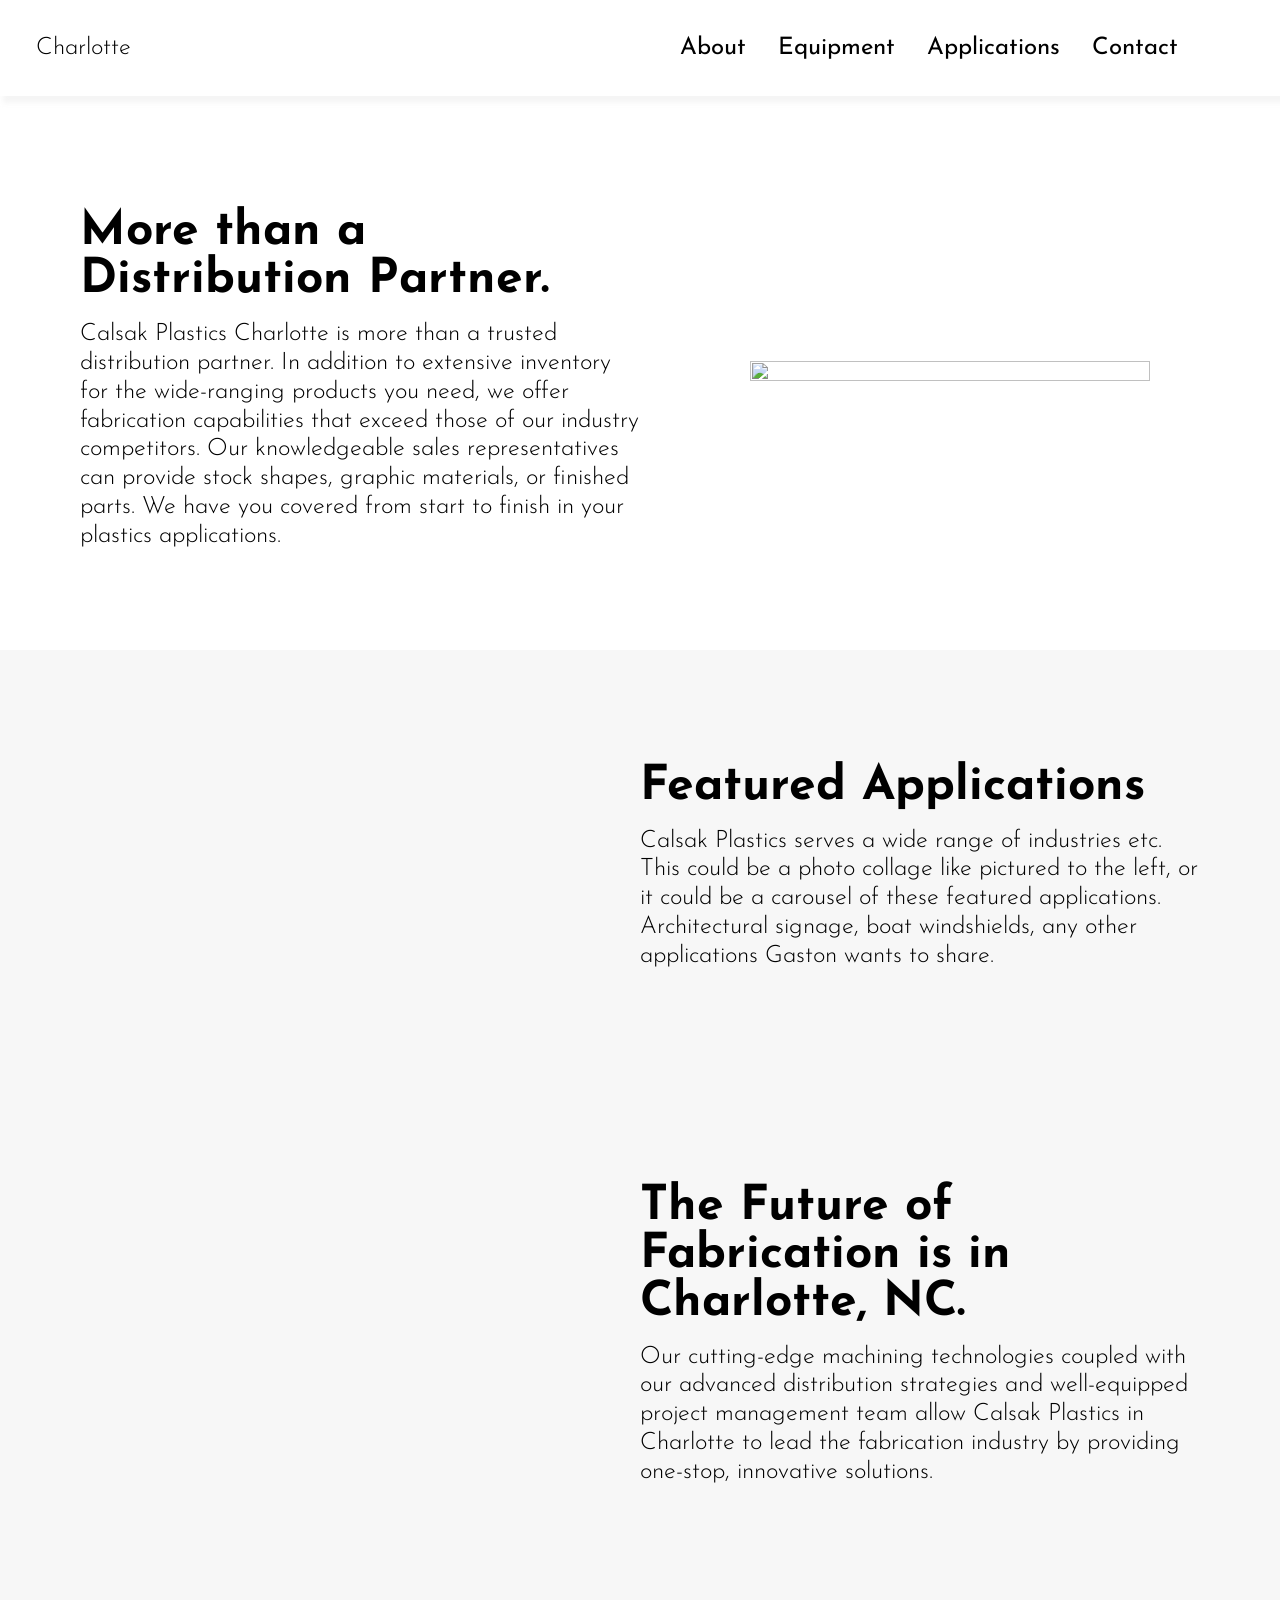
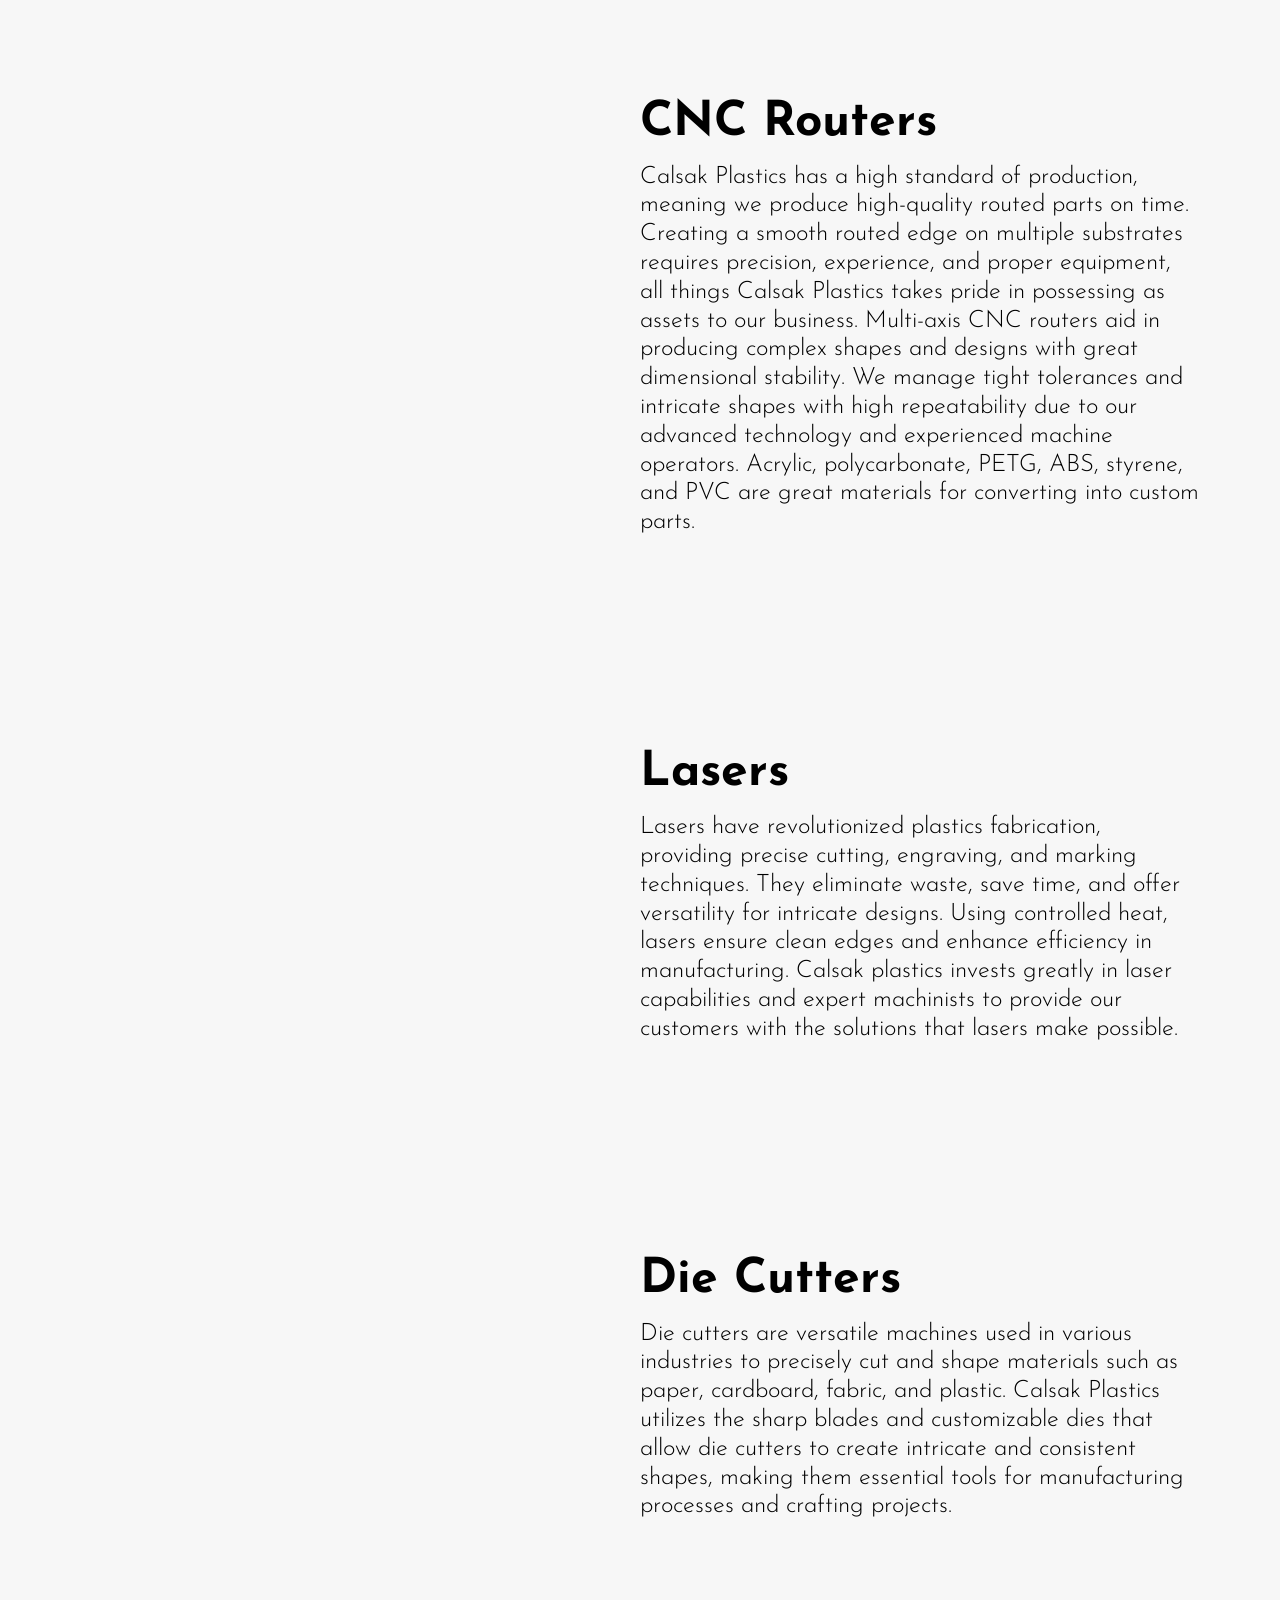
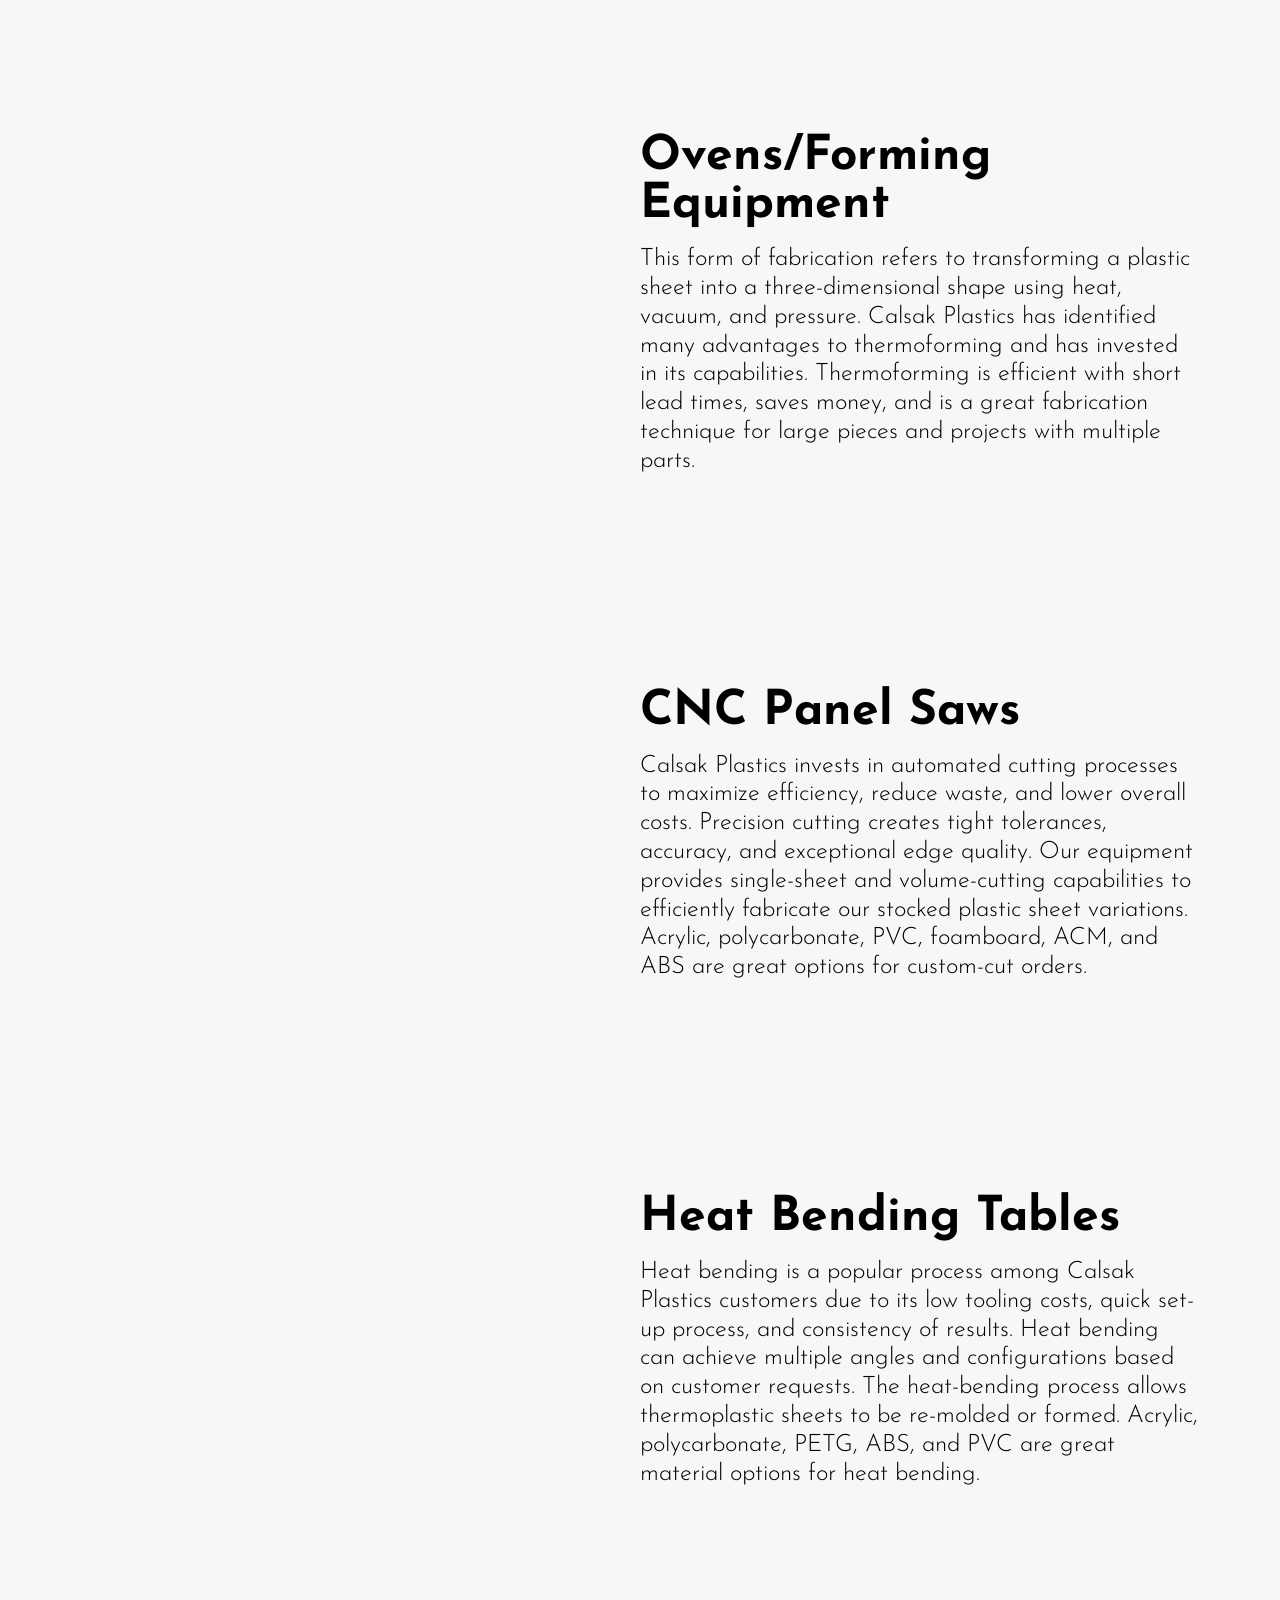
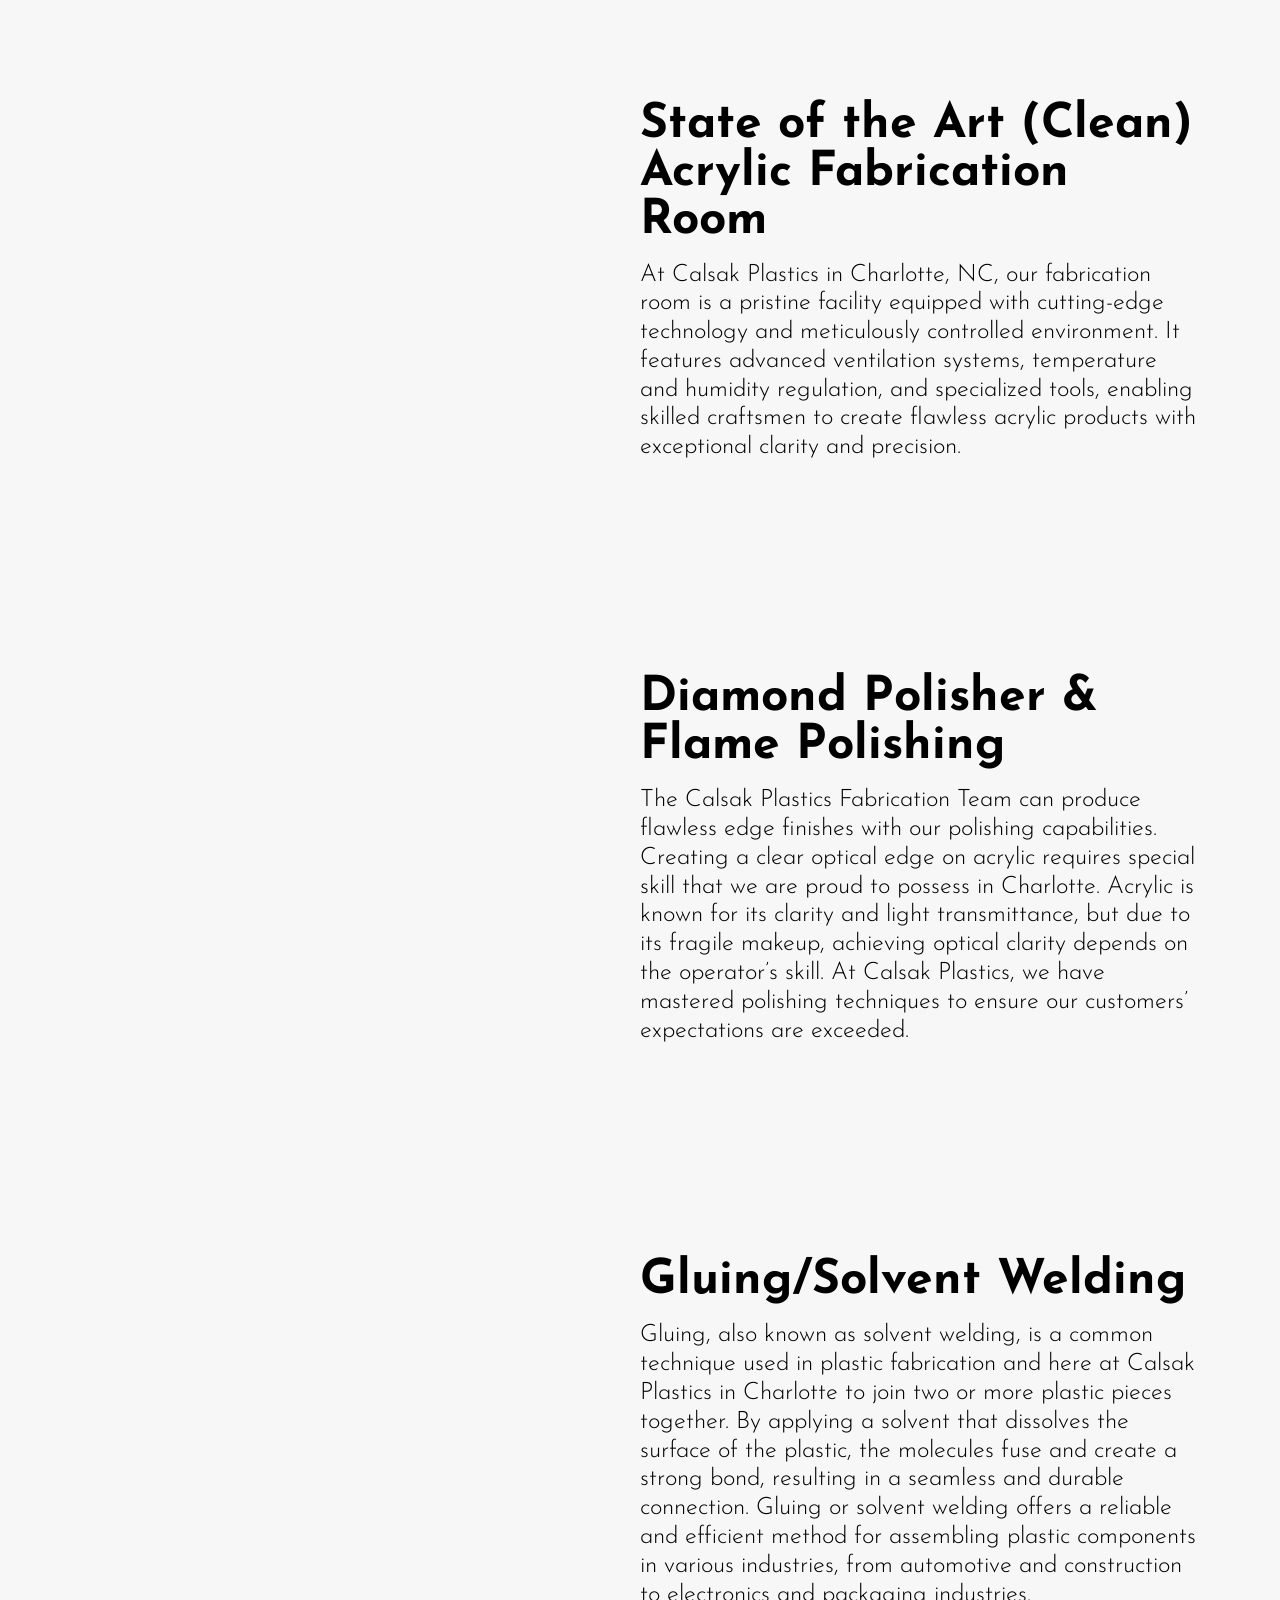
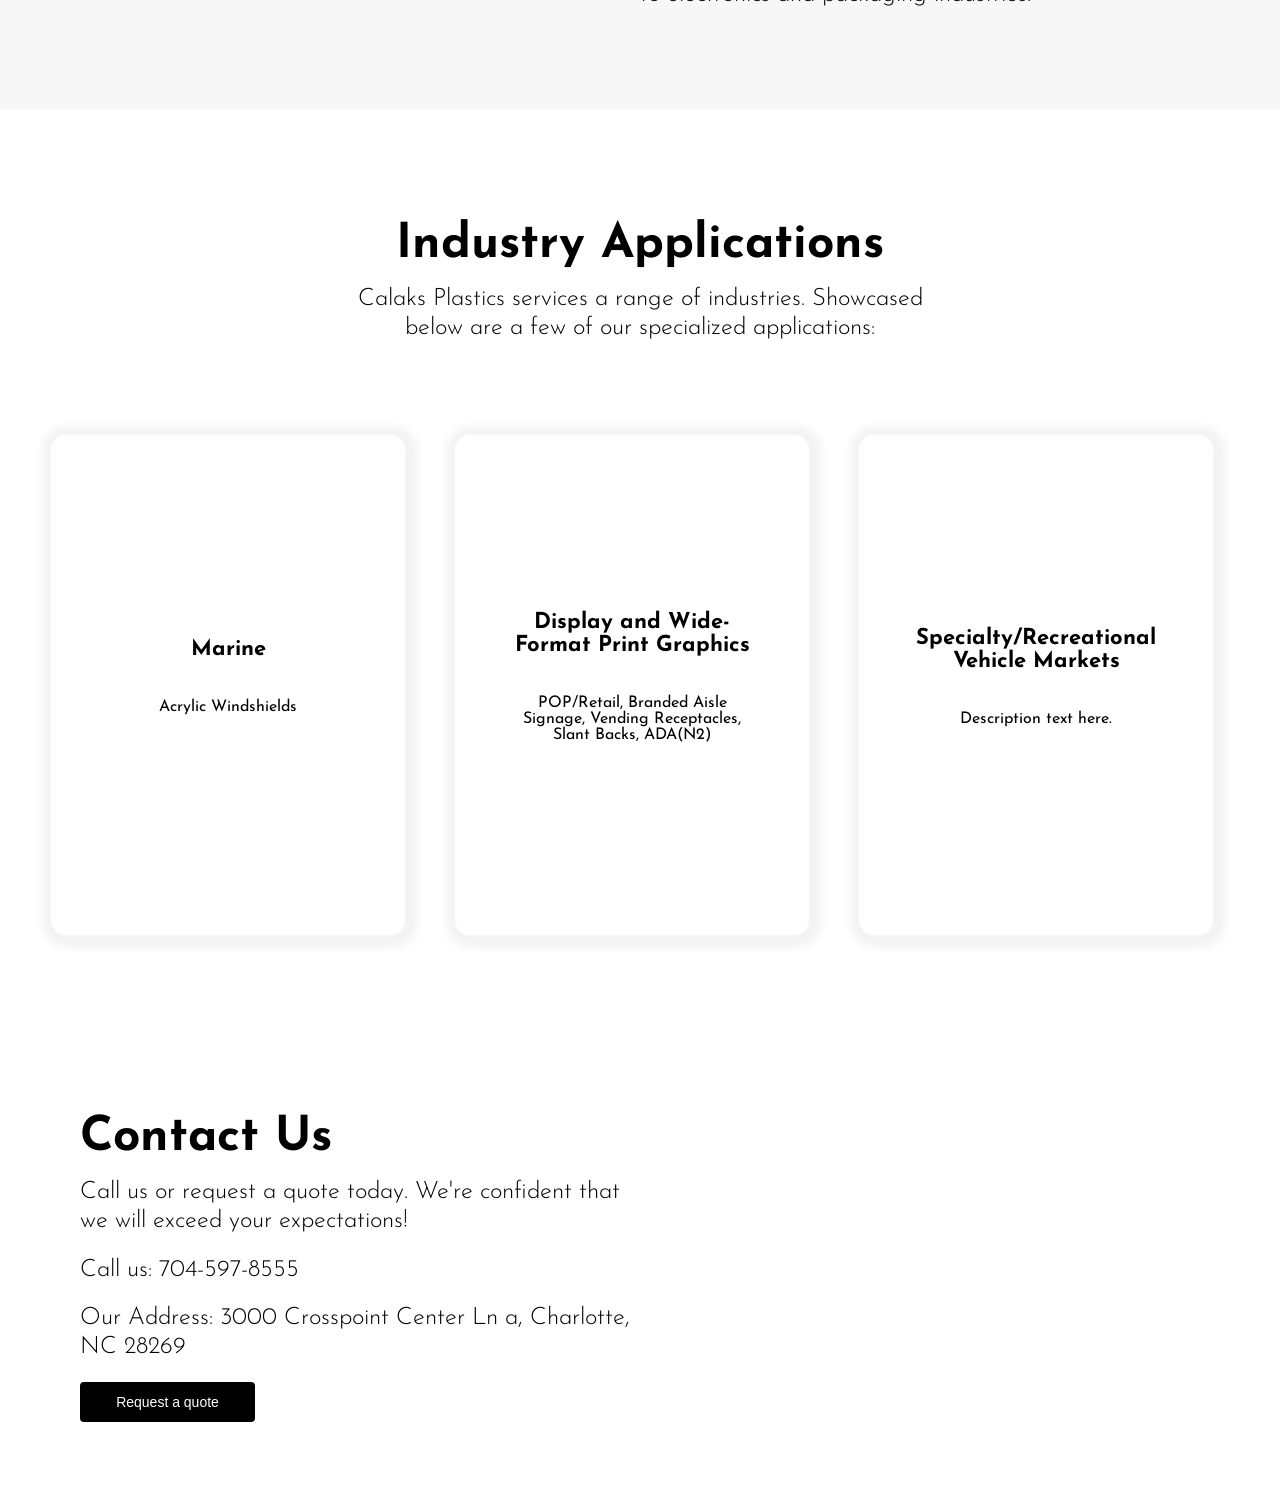
==== index.html @ 66ff377e "Add files via upload" ====
<!DOCTYPE html>
<html lang="en">
<head>
    <meta charset="UTF-8">
    <meta http-equiv="X-UA-Compatible" content="IE=edge">
    <meta name="viewport" content="width=device-width, initial-scale=1.0">
    <link rel="stylesheet" href="styles.css">
    <title>Calsak Plastics Fabrication</title>
</head>
<body>

    
    <header>
        <div class="logo-div">

            <img style="margin-right: 1rem;" height=25  src="https://res.cloudinary.com/inside-plastics/image/upload/v1688726672/Calsak/Calsak_Fabrication_Logo_stacked_aka7h3.jpg" alt="">  <h2>Charlotte</h2>


        </div>
        <div class="nav-div">
            <ul class="nav-list">
                <a href="#about"><li>About</li></a>
                <a href="#equipment"><li>Equipment</li></a>
                <a href="#applications"><li>Applications</li></a>
                <a href="#contact"><li>Contact</li></a>
                
                
            </ul>
            
        </div>
    </header>
   
    <div class="section home-div" id="about" >
        <div class="text-div">
            <h1>More than a Distribution Partner.</h1>
            <h2>Calsak Plastics Charlotte is more than a trusted distribution partner. In addition to extensive inventory for the wide-ranging products you need, we offer fabrication capabilities that exceed those of our industry competitors. Our knowledgeable sales representatives can provide stock shapes, graphic materials, or finished parts. We have you covered from start to finish in your plastics applications.</h2>

        </div>
        <div class="image-div">
            <img id="image" width="400" height="100%"  src="https://res.cloudinary.com/inside-plastics/image/upload/v1688999506/Calsak/20230706_150356__1_uxk8oc.jpg" alt=""/>
        </div>

    </div>

    <div class="section gray-bg about-div">
        <div class="image-div">
            <img id="image" width="400" src="https://res.cloudinary.com/inside-plastics/image/upload/v1688999812/Calsak/Calsak%20Charlotte/MicrosoftTeams-image_9_monrrm.jpg" alt=""/>
        </div>
        <div class="text-div">
            <h1>Featured Applications</h1>
            <h2>Calsak Plastics serves a wide range of industries etc. This could be a photo collage like pictured to the left, or it could be a carousel of these featured applications. Architectural signage, boat windshields, any other applications Gaston wants to share.</h2>
        </div>
    </div>

    <div class="section gray-bg about-div"  id="equipment">
        <div class="image-div">
            <img id="image" width="400" src="https://res.cloudinary.com/inside-plastics/image/upload/v1689086844/Calsak/Future_of_Fabrication_ou4ldd.jpg" alt=""/>
        </div>
        <div class="text-div">
            <h1>The Future of Fabrication is in Charlotte, NC.</h1>
            <h2>Our cutting-edge machining technologies coupled with our advanced distribution strategies and well-equipped project management team allow Calsak Plastics in Charlotte to lead the fabrication industry by providing one-stop, innovative solutions.</h2>
        </div>
    </div>

    <div class="section gray-bg about-div">
        <div class="image-div">
            <img id="image" width="400" src="https://res.cloudinary.com/inside-plastics/image/upload/v1689086977/Calsak/CNC_Machine_a8uo9m.jpg" alt=""/>
        </div>
        <div class="text-div">
            <h1>CNC Routers </h1>
            <h2>Calsak Plastics has a high standard of production, meaning we produce high-quality routed parts on time. Creating a smooth routed edge on multiple substrates requires precision, experience, and proper equipment, all things Calsak Plastics takes pride in possessing as assets to our business. Multi-axis CNC routers aid in producing complex shapes and designs with great dimensional stability. We manage tight tolerances and intricate shapes with high repeatability due to our advanced technology and experienced machine operators. Acrylic, polycarbonate, PETG, ABS, styrene, and PVC are great materials for converting into custom parts.</h2>
        </div>
    </div>

    <div class="section gray-bg about-div">
        <div class="image-div">
            <img id="image" width="400" src="https://res.cloudinary.com/inside-plastics/image/upload/v1688729737/Calsak/MicrosoftTeams-image_4_brzugt.jpg" alt=""/>
        </div>
        <div class="text-div">
            <h1>Lasers </h1>
            <h2>Lasers have revolutionized plastics fabrication, providing precise cutting, engraving, and marking techniques. They eliminate waste, save time, and offer versatility for intricate designs. Using controlled heat, lasers ensure clean edges and enhance efficiency in manufacturing. Calsak plastics invests greatly in laser capabilities and expert machinists to provide our customers with the solutions that lasers make possible.</h2>
        </div>
    </div>

    <div class="section gray-bg about-div">
        <div class="image-div">
            <img id="image" width="400" src="https://res.cloudinary.com/inside-plastics/image/upload/v1688729737/Calsak/MicrosoftTeams-image_7_mxnuxb.jpg" alt=""/>
        </div>
        <div class="text-div">
            <h1>Die Cutters </h1>
            <h2>
                Die cutters are versatile machines used in various industries to precisely cut and shape materials such as paper, cardboard, fabric, and plastic. Calsak Plastics utilizes the sharp blades and customizable dies that allow die cutters to create intricate and consistent shapes, making them essential tools for manufacturing processes and crafting projects.</h2>
        </div>
    </div>

    <div class="section gray-bg about-div">
        <div class="image-div">
            <img id="image" width="400" src="https://res.cloudinary.com/inside-plastics/image/upload/v1686063225/Untitled_design_8_vm160t.png" alt=""/>
        </div>
        <div class="text-div">
            <h1> Ovens/Forming Equipment  </h1>
            <h2>This form of fabrication refers to transforming a plastic sheet into a three-dimensional shape using heat, vacuum, and pressure. Calsak Plastics has identified many advantages to thermoforming and has invested in its capabilities. Thermoforming is efficient with short lead times, saves money, and is a great fabrication technique for large pieces and projects with multiple parts.</h2>
        </div>
    </div>

    <div class="section gray-bg about-div">
        <div class="image-div">
            <img id="image" width="400" src="https://res.cloudinary.com/inside-plastics/image/upload/v1688999694/Calsak/Calsak%20Charlotte/20230705_163642__2_kvveif.jpg" alt=""/>
        </div>
        <div class="text-div">
            <h1> CNC Panel Saws   </h1>
            <h2>Calsak Plastics invests in automated cutting processes to maximize efficiency, reduce waste, and lower overall costs. Precision cutting creates tight tolerances, accuracy, and exceptional edge quality. Our equipment provides single-sheet and volume-cutting capabilities to efficiently fabricate our stocked plastic sheet variations. Acrylic, polycarbonate, PVC, foamboard, ACM, and ABS are great options for custom-cut orders.</h2>
        </div>
    </div>

    <div class="section gray-bg about-div">
        <div class="image-div">
            <img id="image" width="400" src="https://res.cloudinary.com/inside-plastics/image/upload/v1688999695/Calsak/Calsak%20Charlotte/20230706_145646__1_alk5s1.jpg" alt=""/>
        </div>
        <div class="text-div">
            <h1> Heat Bending Tables   </h1>
            <h2>Heat bending is a popular process among Calsak Plastics customers due to its low tooling costs, quick set-up process, and consistency of results. Heat bending can achieve multiple angles and configurations based on customer requests. The heat-bending process allows thermoplastic sheets to be re-molded or formed. Acrylic, polycarbonate, PETG, ABS, and PVC are great material options for heat bending.</h2>
        </div>
    </div>

    <div class="section gray-bg about-div">
        <div class="image-div">
            <img id="image" width="400" src="https://res.cloudinary.com/inside-plastics/image/upload/v1688999695/Calsak/Calsak%20Charlotte/20230705_163411__3_u4qeno.jpg" alt=""/>
        </div>
        <div class="text-div">
            <h1> State of the Art (Clean) Acrylic Fabrication Room  </h1>
            <h2>At Calsak Plastics in Charlotte, NC, our fabrication room is a pristine facility equipped with cutting-edge technology and meticulously controlled environment. It features advanced ventilation systems, temperature and humidity regulation, and specialized tools, enabling skilled craftsmen to create flawless acrylic products with exceptional clarity and precision.</h2>
        </div>
    </div>

    <div class="section gray-bg about-div">
        <div class="image-div">
            <img id="image" width="400" src="https://res.cloudinary.com/inside-plastics/image/upload/v1689086745/Calsak/MicrosoftTeams-image_10_jvqlh2.jpg" alt=""/>
        </div>
        <div class="text-div">
            <h1> Diamond Polisher & Flame Polishing   </h1>
            <h2>The Calsak Plastics Fabrication Team can produce flawless edge finishes with our polishing capabilities. Creating a clear optical edge on acrylic requires special skill that we are proud to possess in Charlotte. Acrylic is known for its clarity and light transmittance, but due to its fragile makeup, achieving optical clarity depends on the operator’s skill. At Calsak Plastics, we have mastered polishing techniques to ensure our customers’ expectations are exceeded.</h2>
        </div>
    </div>

    <div class="section gray-bg about-div">
        <div class="image-div">
            <img id="image" width="400" src="https://res.cloudinary.com/inside-plastics/image/upload/v1688729737/Calsak/MicrosoftTeams-image_5_avodyh.png" alt=""/>
        </div>
        <div class="text-div">
            <h1> Gluing/Solvent Welding  </h1>
            <h2>Gluing, also known as solvent welding, is a common technique used in plastic fabrication and here at Calsak Plastics in Charlotte to join two or more plastic pieces together. By applying a solvent that dissolves the surface of the plastic, the molecules fuse and create a strong bond, resulting in a seamless and durable connection. Gluing or solvent welding offers a reliable and efficient method for assembling plastic components in various industries, from automotive and construction to electronics and packaging industries.</h2>
        </div>
    </div>

    

    <div class="section ways-to-learn-div" id="applications">
        <div class="text-div align-center justify-center w-100">
            <h1>Industry Applications</h1>
            <h2 class="max-w-600 margin-l-r-auto">Calaks Plastics services a range of industries. Showcased below are a few of our specialized applications:
                </h2>
        </div>

        <div class="content-cards-div-grid-3-fr">
            
            <div class="content-card">
                <h3>Marine</h3>
                <img id="image" style="margin-right: auto; margin-left: auto;" width="80%" src="https://res.cloudinary.com/inside-plastics/image/upload/v1689340045/Calsak/Boat_Windshield_yoywiz.jpg" alt=""/>
                <p>Acrylic Windshields</p>
             
            </div>
            <div class="content-card">
                <h3>Display and Wide-Format Print Graphics </h3>
                <img id="image" style="margin-right: auto; margin-left: auto;" width="80%" src="https://res.cloudinary.com/inside-plastics/image/upload/v1689340042/Calsak/MicrosoftTeams-image_13_n1rnah.jpg" alt=""/>
                <p>POP/Retail, Branded Aisle Signage, Vending Receptacles, Slant Backs, ADA(N2)</p>
             
            </div>

            <div class="content-card">
                <h3>Specialty/Recreational Vehicle Markets</h3>
                <img id="image" style="margin-right: auto; margin-left: auto;" width="80%" src="https://res.cloudinary.com/inside-plastics/image/upload/v1689340176/Calsak/Specialty_Vehicle_ppmdle.jpg" alt=""/>
                <p>Description text here.</p>
             
            </div>

           


          


            
        </div>
    </div>

    <div class="section home-div" id="contact">
        <div class="text-div">
            <h1>Contact Us</h1>
            <h2>Call us or request a quote today. We're confident that we will exceed your expectations!</h2>
            <h2>Call us: <a class="link" href="tel:7045978555">704-597-8555</a></h2>
            <h2>Our Address: 3000 Crosspoint Center Ln a, Charlotte, NC 28269</h2>
            <a style="margin-right: 1rem" href="https://www.calsakplastics.com/menu/get-a-quote"><button>Request a quote</button></a> 
            
        </div>

            <div class="image-div">
                <img id="image" width="400" src="https://res.cloudinary.com/inside-plastics/image/upload/v1689087747/Calsak/Calsak%20Charlotte/Calsak-Charlotte_Group_Pic_uswe5d.jpg" alt=""/>
            </div>

    </div>

    

   



    
</body>
</html>
---- styles.css ----
@import url('https://fonts.googleapis.com/css2?family=Josefin+Sans:ital,wght@0,100;0,200;0,300;0,400;0,500;0,600;0,700;1,100;1,200;1,300;1,400;1,500;1,600;1,700&display=swap');

html, body {
    font-family: 'Josefin Sans', sans-serif;
    margin: 0;
    padding: 0;
    max-width: 100vw;
    width: 100%;
    scroll-behavior: smooth;
}

body {
    max-width: 1800px;
    margin-right: auto;
    margin-left: auto;


}

.section {
    height: fit-content;
    display: flex;
    justify-content: left;
    align-items: center;
    padding: 50px;
    margin: 0;
    transition: .3s;
}

.section:hover {
    background: white;
}

.sub-section {
    height: fit-content;
    display: flex;
    justify-content: left;
    align-items: center;
    padding: 0px;
    padding-left: 50px;
    padding-right: 50px;
    margin: 0;

}
.text-div {
    width: 50%;
    padding: 30px;
}

.breadcrumbs {
    display: flex;
    flex-direction: row;
    padding-left: 20px;
    padding-top: 20px;
}

.breadcrumbs a {
    margin-right: 1rem;
    margin-left: 1rem;
}

button {
    background: black;
    color: white;
    border-radius: 4px;
    padding: 10px;
    border: 2px solid black;
    transition: .3s;
    cursor: pointer;
    font-size: 14px;
    width: 175px;
    margin-left: auto;
    margin-right: auto;
    height: fit-content;

}


button:hover {
    background: white;
    color: black;
}

.button-row {
    display: flex;
    width: fit-content;
    margin-left: auto;
    margin-right: auto;

}

.button-row-left {
    display: flex;
    width: fit-content;

}

.secondary-button {
    background: white;
    color: black;
    border-radius: 4px;
    padding: 10px;
    border: 2px solid black;
    transition: .3s;
    cursor: pointer;
    font-size: 14px;
    margin-right: 10px;
    margin-left: 10px;
    width: 175px;

}

.secondary-button:hover {
    background: black;
    color: white;

}

.filter-button {
    background: rgb(204, 204, 204);
    color: black;
    border-radius: 25px;
    padding: 10px;
    border: none;
    transition: .3s;
    cursor: pointer;
    font-size: 14px;
    padding-left: 16px;
    padding-right: 16px;
    margin-right: 1rem;
    margin-left: 0px;
}

.filter-button-div {
   position: sticky;
   top: 0;
   left: 0;
   background: white;
   width: 100%;
   margin: 0px;
   justify-content: flex-start;
}

.filter-buttons {
    display: flex;
    position: sticky;
    top: 0;
    left: 0;
    justify-content: flex-start;
    background: white;
    padding: 10px;
    margin: 0;

}

.content-card {
    flex-direction: column;
    display: flex;
    justify-content: center;
    text-align: center;
    height: 400px;
    background: white;
    box-shadow: 2px 2px 10px 10px rgba(0, 0, 0, 0.051);
    border-radius: 16px;
    border: 1px #f7f7f7 solid;
    padding: 50px;
    margin: 1rem;
    margin-left: 0px;
    transition: .3s;
    cursor: pointer;

}

.sub-heading {
    font-weight: bold;
    color: black;
    margin-top: 3rem;
}

a {
    color: #8C52FF;
}

.small-text {
    font-size: 18px;
}

.content-card-video {
    flex-direction: column;
    display: flex;
    justify-content: center;
    text-align: center;
    background: white;
    box-shadow: 2px 2px 10px 10px rgba(0, 0, 0, 0.051);
    border-radius: 16px;
    border: 1px #f7f7f7 solid;
    padding: 20px;
    margin: 2rem;
    margin-left: 0px;
    margin-top: 0px;
    transition: .3s;
    cursor: pointer;

}

.content-card:hover, .content-card-video:hover {

    box-shadow: 2px 2px 10px 10px #d1d1d1;


}

.content-cards-div {
    display: flex;
    align-content: flex-start;

}

.content-cards-div-grid {
    display: flex;
    align-items: center;
    display: grid;
    grid-template-columns: 1fr 1fr 1fr 1fr;
    grid-gap: auto;
    grid-row-gap: 2rem;
    grid-column-gap: 2rem;
    padding-top: 25px;
    padding-bottom: 25px;


}

.content-cards-div-grid-1-fr{
    margin-top: 50px;
    align-items: center;
    display: grid;
    grid-template-columns: 1fr;
    grid-gap: auto;
    grid-row-gap: 2rem;
    grid-column-gap: 2rem;
    justify-content: center;
    text-align: center;


}

.content-cards-div-grid-2-fr {
    margin-top: 25px;
    align-items: center;
    display: grid;
    grid-template-columns: 1fr 1fr;
    grid-gap: auto;
    grid-row-gap: 2rem;
    grid-column-gap: 2rem;
    justify-content: center;
    text-align: center;


}

.content-cards-div-grid-3-fr {
    margin-top: 25px;
    align-items: center;
    display: grid;
    grid-template-columns: 1fr 1fr 1fr;
    grid-gap: auto;
    grid-row-gap: 2rem;
    grid-column-gap: 2rem;
    justify-content: center;
    text-align: center;


}


.case-study-description {
    width: 400px;
    margin-right: auto;
    margin-left: auto;
    line-height: 1;
}

.active-page {
    color: #5271FF;
    text-decoration: underline;
    text-decoration-thickness: 3px;
}

.video-container {
    display: flex;
    flex-direction: column;
    text-align: left;
    justify-content: left;
}

.dropdown-menu {
    display: flex;
    flex-direction: column;
    width: 100%;
    list-style: none;

}

.article-container {
    display: flex;
    flex-direction: column;
    text-align: left;
    justify-content: center;
    max-width: 800px;
    font-size: 24px;
    margin-right: auto;
    margin-left: auto;
    line-height: 1.5;
}

.article-heading {
    text-align: center;
}

.article-heading h1 {

    top: 0;
}

.ways-to-learn-div {
    display: flex;
    flex-direction: column;
}

.content-card-image {
    width: 164px;
    height: auto;
    margin-right: auto;
    margin-left: auto;
}

.content-card-case-study-image {
    width: 200px;
    height: 150px;
    background: #f7f7f7;
    border: none;
    margin-right: auto;
    margin-left: auto;
}

.image-div {
    width: 50%;
    justify-content: center;
    display: flex;
}

.square-image {
    width: 400px;
    height: 500px;
    border-radius: 16px;
    margin-left: auto;
    margin-right: auto;

}



.podcast-image {
    width: 200px;
    height: 200px;
    border-radius: 16px;
    margin-left: auto;
    margin-right: auto;

}




.small-image {
    width: 300px;
    height: 300px;
    background: rgb(223, 223, 223);
    border-radius: 16px;
    margin-left: auto;
    margin-right: auto;

}

.align-center {
    text-align: center;
}

.justify-center {
    justify-content: center;
}

.margin-l-r-auto {
    margin-left: auto;
    margin-right: auto;
}

.w-100 {
    width: 100%;
}

.max-w-600 {
    max-width: 600px;
}

.gray-bg {
    background: #f7f7f7;
}

.gray-text {
    color: gray;
}

h1 {
    font-size: 48px;
    margin-bottom: 0px;
    line-height: 1;
    margin-bottom: 1rem;
}

h2 {
    font-size: 24px;
    font-weight: 300;
    margin-top: 0px;
    line-height: 1.2;
}

h3 {
    font-size: 22px;
    margin-top: 0px;
}

.logo-div {
    display: flex;
    justify-content: center;
    align-items: center;
    align-content: center;
    text-align: center;
}

.logo-div h2 {
    margin-top: auto;
    margin-bottom: auto;
}


.strike-through {
text-decoration: line-through;
text-decoration-color: #5271FF;
text-decoration-thickness: 6px;
}

.nav-list {
    display: flex;
    flex-direction: row;
    margin-right: 50px;
}

header {
    display: flex;
    max-width: 100%;
    flex-direction: row;
    justify-content: space-between;
    position: sticky;
    top: 0;
    background: white;
    z-index: 99;
    padding: 20px;
    align-items: center;
    margin: 0;
    box-shadow: 5px 5px 5px 2px rgba(209, 209, 209, 0.217);

}

.header-article {
    display: flex;
    max-width: 100%;
    flex-direction: row;
    justify-content: space-between;
    background: white;
    z-index: 99;
    padding: 20px;
    align-items: center;
    margin: 0;
    box-shadow: 5px 5px 5px 2px rgba(209, 209, 209, 0.217);

}

.nav-list li {
    list-style: none;
    margin-right: 2rem;
    font-size: 24px;
    cursor: pointer;
}

.nav-list li:hover {
    text-decoration: underline;
    text-decoration-thickness: 3px;
}

.course-container {
    padding: 0;
    margin: 0;
    max-height: 100vh;
    display: flex;
}

.course-title {
    font-weight: 800;
    cursor: pointer;
    transition: .3s;
    font-size: large;

}




.course-list {
    list-style: none;
    margin: 0;
    padding: 0;

}

.assignment-section {
    background: #8c52ff0f;
    padding: 40px;
    box-shadow: 2px 2px 10px 10px rgba(0, 0, 0, 0.051);
    border-radius: 16px;
    border: 2px black solid;
    margin-bottom: 2rem;
}

.no-border {
    border: 0px none solid;
}

.course-section-list {
    list-style: none;
    margin: 0;
    padding: 0;
    border-bottom: 1px #f7f7f7 solid;
    padding-bottom: 1rem;
}

.course-section-list li {
    padding: 1rem;
    cursor: pointer;
    transition: .3s;

}

.course-section-list li:hover {
    background: black;
    color: white;
}

.course-title:hover {
    background: #f7f7f7;
    color: black;
}

input {
    padding: 11px;
    margin: 0px;
    font-size: 12px;
    text-align: center;
    margin-bottom: 1rem;
    border: 1px solid black;
    border-radius: 4px;
    width: max-content;
    margin-right: auto;
    margin-left: auto;
}

.overlay-blur {
    background-color: rgba(255, 255, 255, 0.898);
    z-index: 99;
    height: 100%;
    width: 100%;
    position: fixed;
    backdrop-filter: blur(10px);
    background-blend-mode: color-burn;
}

.search-button {
        background: black;
        color: white;
        border-radius: 0px 4px 4px 0px;
        padding: 10px;
        border: none;
        transition: .3s;
        cursor: pointer;
        font-size: 12px;
        margin: 0px;
}

.portfolio-image {
    width: 500px;
    height: auto;
}

.search-div {
    border-radius: 4px;
    border: 2px solid black;
    width: fit-content;

}

.row {
    display: flex;
    flex-direction: row;
    justify-content: space-between;
    width: 100%;
}

.articles-div {
    display: flex;
    flex-direction: column;
    justify-content: left;
    text-align: left;
}

a {
    text-decoration: none;
    color: black;

}

.no-border {
    border: none;
}

.text-left {
    text-align: left;
    align-items: flex-start;
}

.video-placeholder {
    width: 192px;
    height: 108px;
    background: #f7f7f7;
    border: none;
    margin-right: auto;
    margin-left: auto;
}

.podcast-placeholder {
    width: 192px;
    height: 192px;
    background: #f7f7f7;
    border: none;
    margin-right: auto;
    margin-left: auto;
}

.courses-container {
    width: 100%;
    margin: 0;
    padding: 0;
    background: red;
    max-height: 100%;
    min-height: 100%;

}

.sidebar {
    width: fit-content;
    min-height: 95vh;
    max-width: 220px;
    background: #8c52ff16;
    left: 0;
    top: 100px;
    overflow-y: scroll;
    box-shadow: 5px 5px 5px 2px rgba(209, 209, 209, 0.217);
    max-height: 100%;
    padding: 0px;
    margin: 0px;
}

.hidden {
    display: none;
}

.hide-sidebar {
    background: transparent;
    color: black;
    width: 100%;
    font-size: 12px;
    padding-top: 2px;
    padding-bottom: 2px;
    border-radius: 0px;
   border: none;
   position: sticky;
   text-align: left;
   padding-left: 15px;
    
}


.hide-sidebar:hover {
    color: white;
}

.course-viewer {
    width: 100%;
    background: white;
    padding-left: 50px;
    padding-right: 50px;
    max-height: 100%;
    overflow-y: scroll;
}

.course-ul {
    list-style: none;
    margin-left: 0;
}

.course-ul li {
    margin-bottom: 1rem;
    margin-left: 0;
}
.videos-div {
    display: flex;
    overflow-x: scroll;
    padding: 20px;
    padding-left: 50px;
    text-align: left;
}

.column {
    display: flex;
    flex-direction: column;
}

.footer {
    max-width: 100%;
    justify-content: center;
}

.link {
    
    cursor: pointer;
    transition: .3s;
}

.link:hover {
    text-decoration: underline;
    font-weight: 700;
    
}

.menu-button {
    display: none;
}

.active-course {
    background: black;
    color: white;
}

@media only screen and (max-width: 1000px) {
    .section {
      display: flex;
      flex-direction: column;
    }

    .gray-bg {
        flex-direction: column-reverse;
    }

    .content-cards-div-grid, .content-cards-div-grid-3-fr, .content-cards-div-grid-2-fr  {
        grid-template-columns: 1fr ;
    }

    .content-card {
        max-width: 400px;
    }

    h1 {
        font-size: 2.5rem;
    }

    h2 {
        font-size: 1.5rem;
    }
   


    .text-div {
        width: 100%;
    }

    .menu-button {
        display: block;
        list-style: none;
    }

    .nav-list {
        display: none;
    }

    .sidebar {
        max-width: 150px;
    }

    .no-reverse {
        flex-direction: column;
    }

    .hide-mobile {
        display: none
    };
  }

  @media only screen and (max-width: 600px) {
    .content-cards-div-grid  {
        grid-template-columns: 1fr ;
    }
    .content-cards-div-grid-3-fr  {
        grid-template-columns: 1fr ;
    }

  }
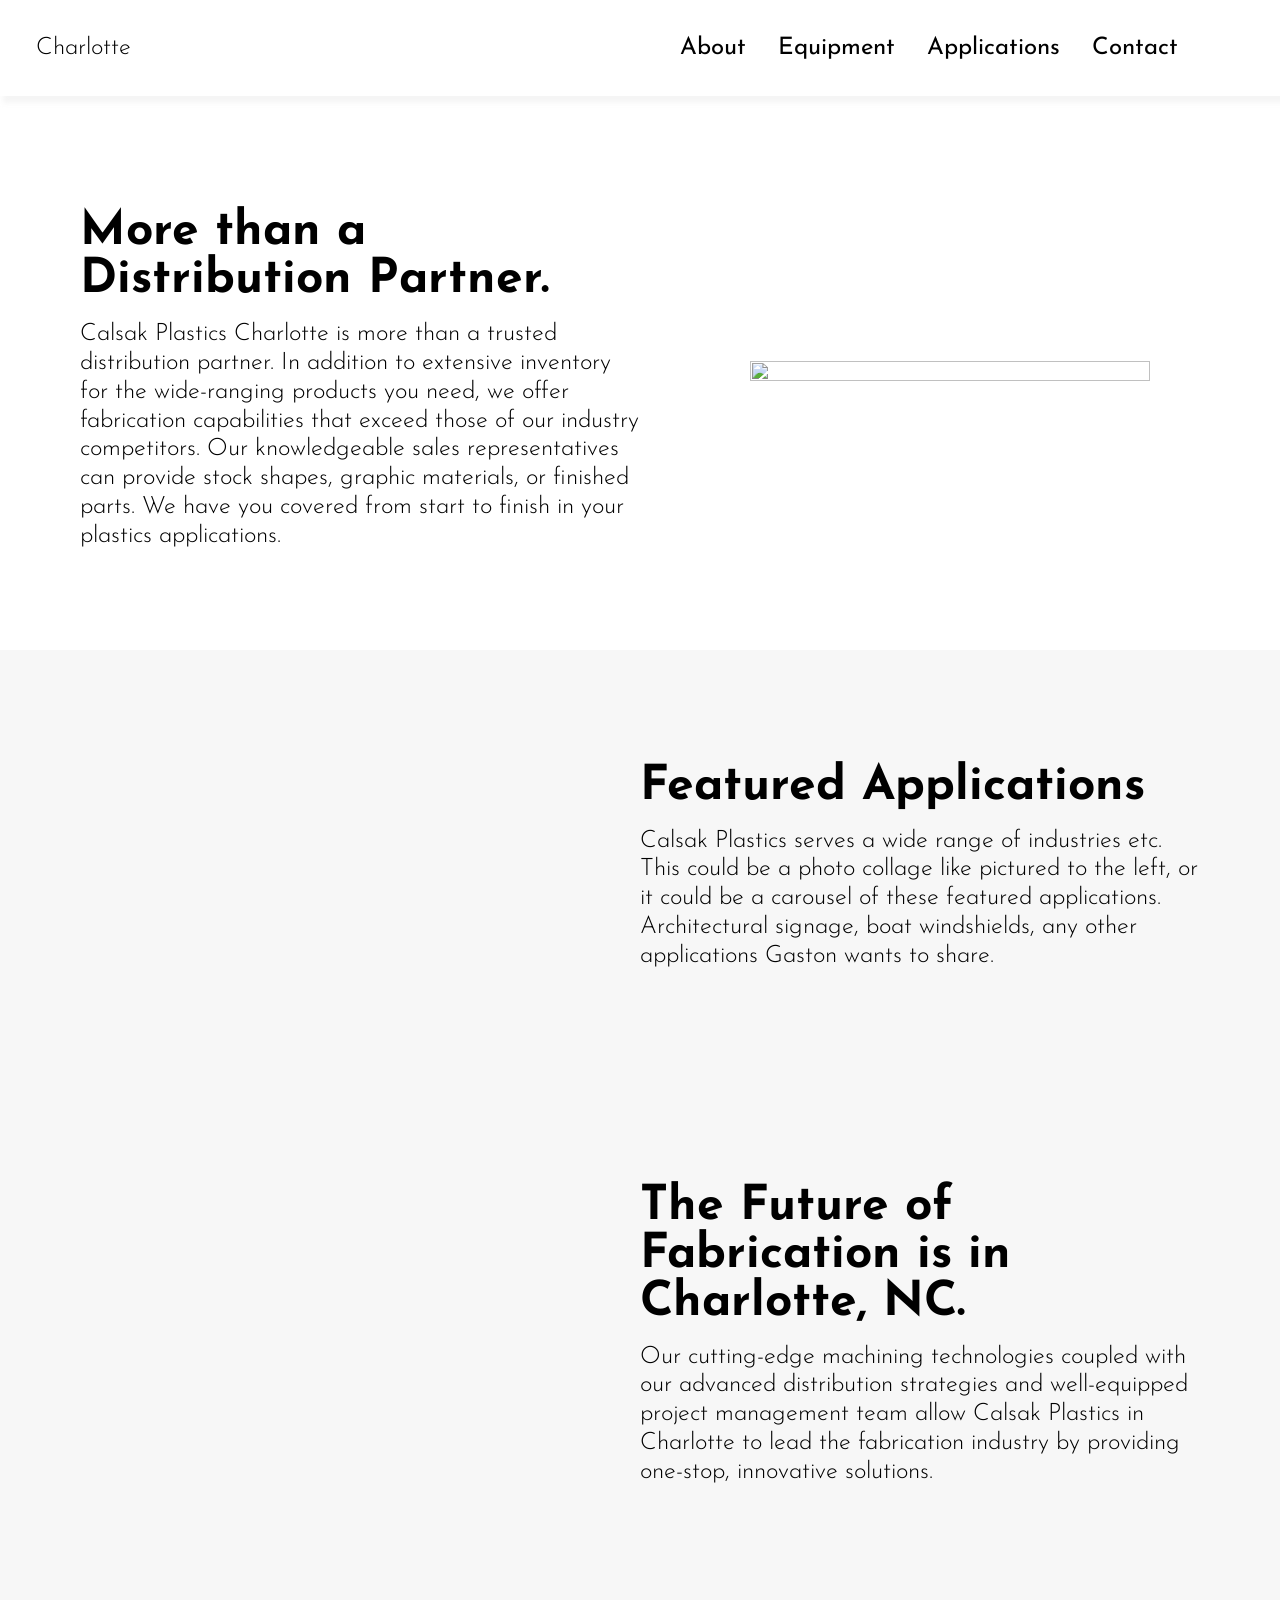
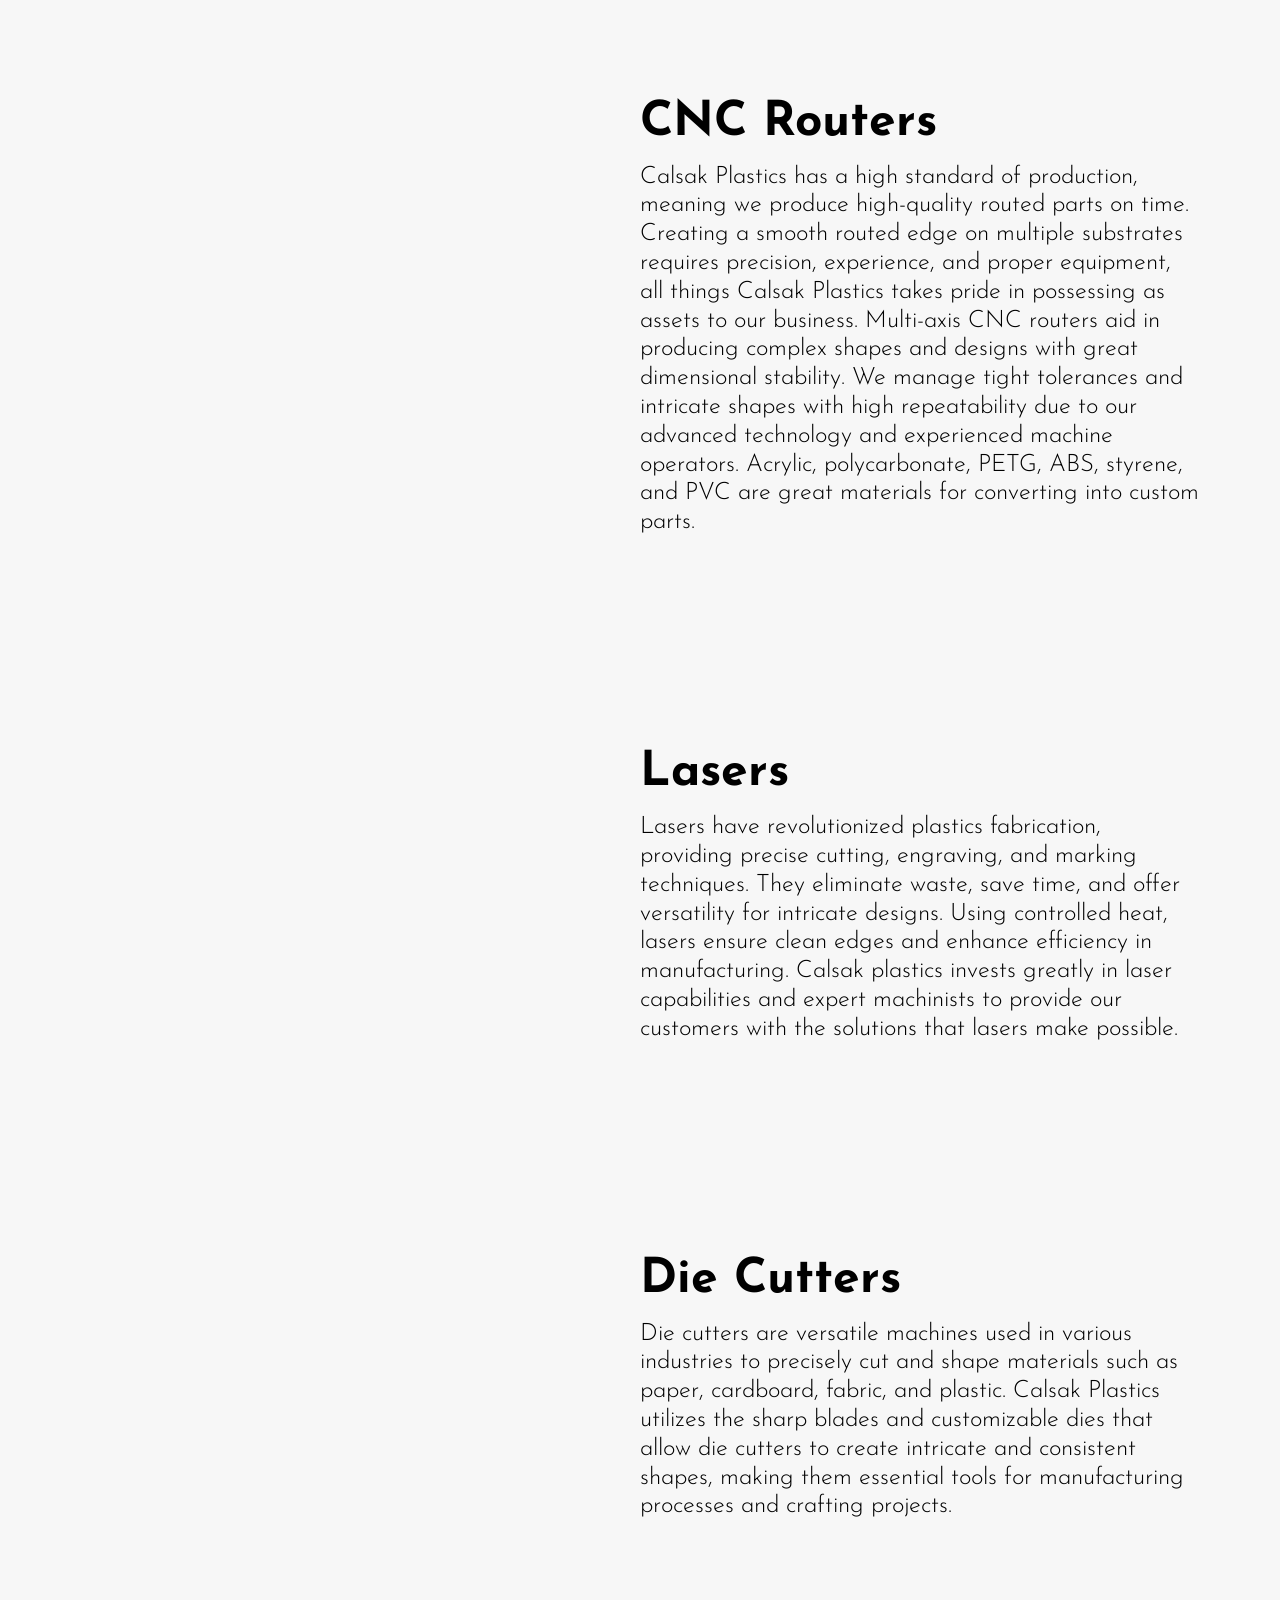
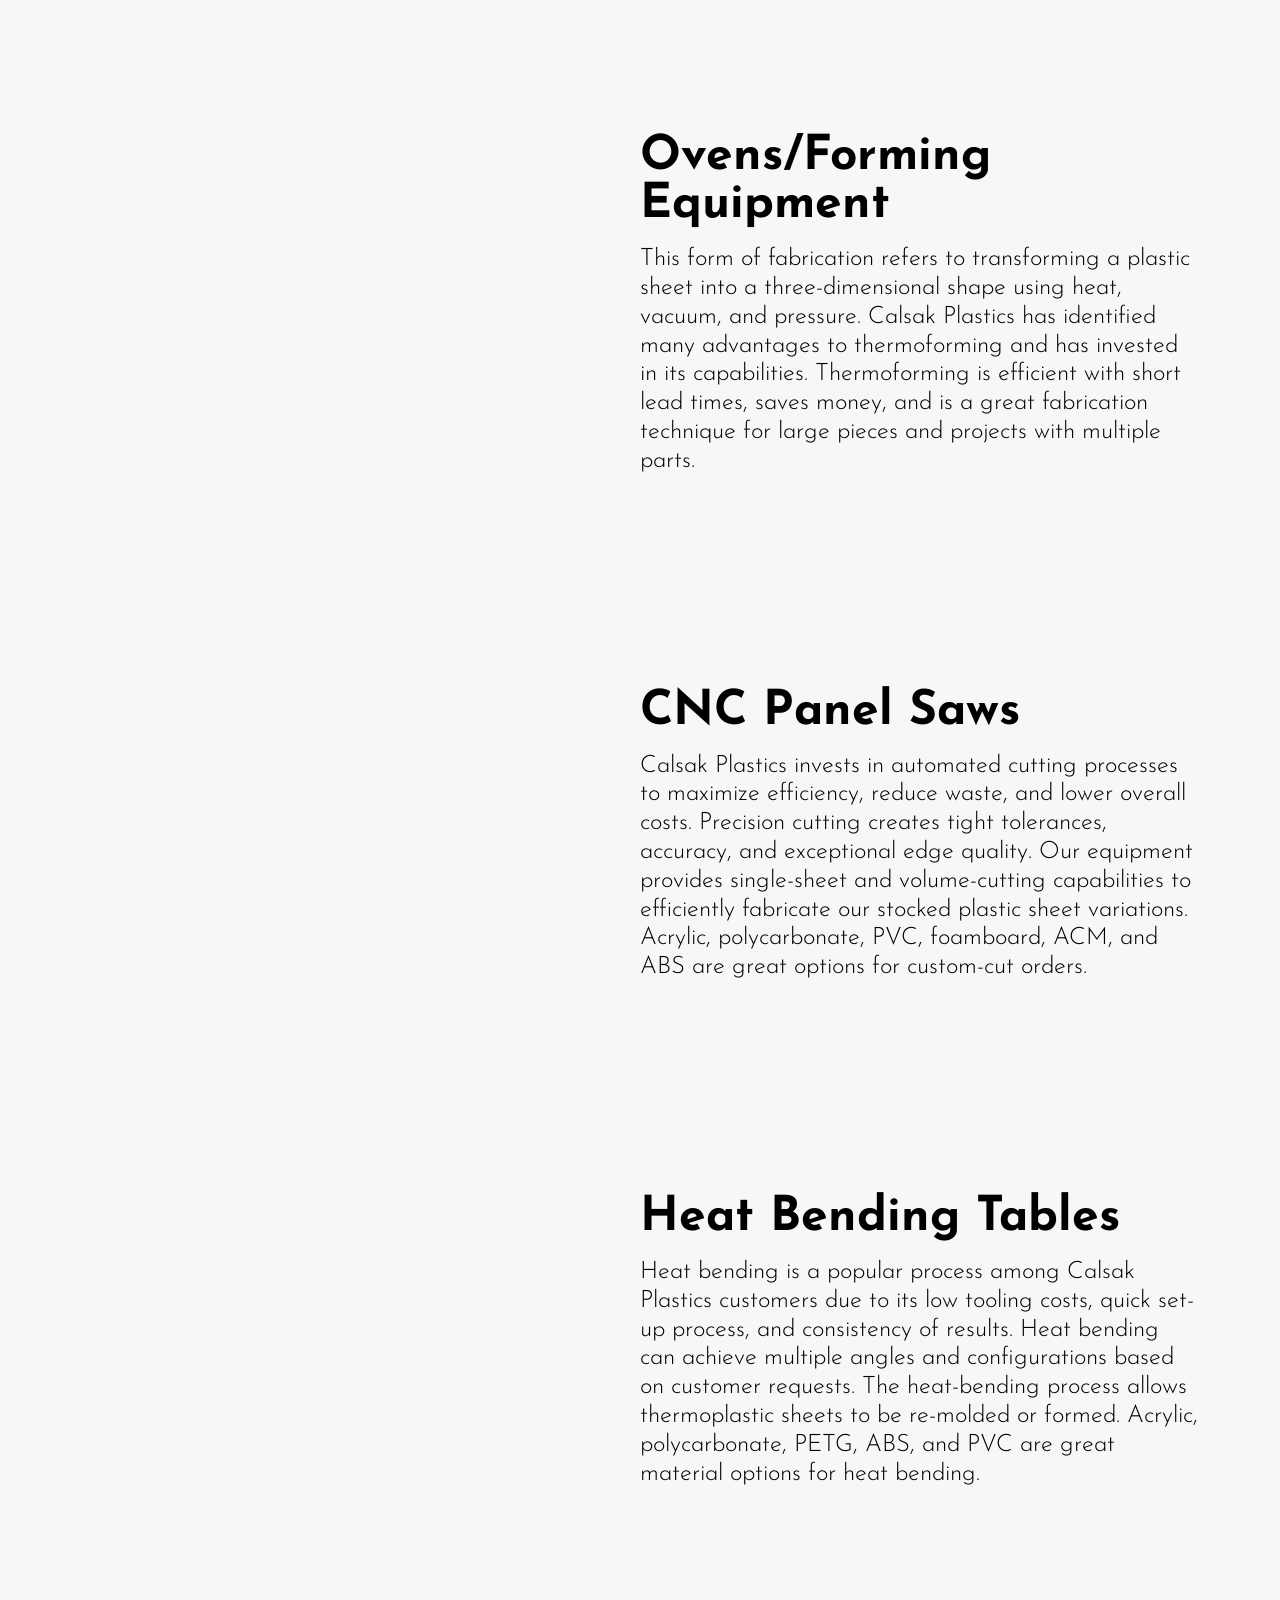
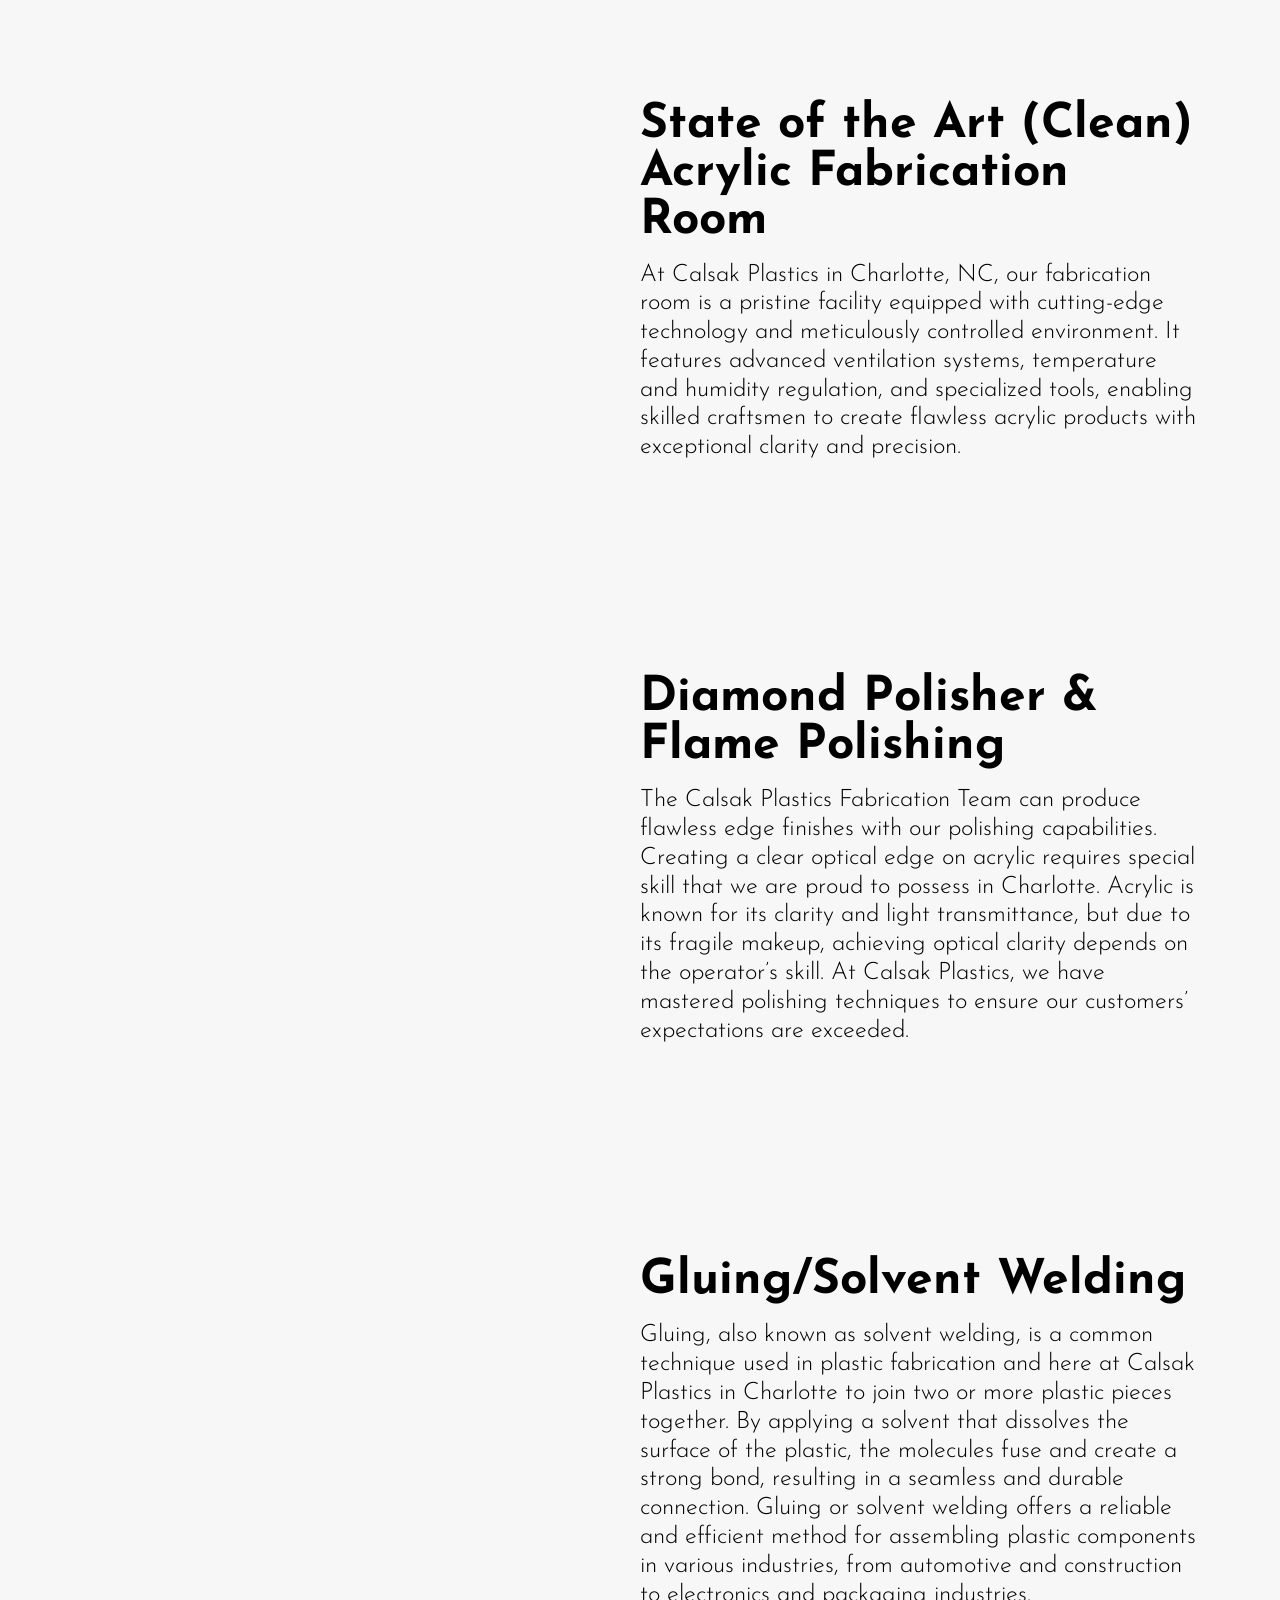
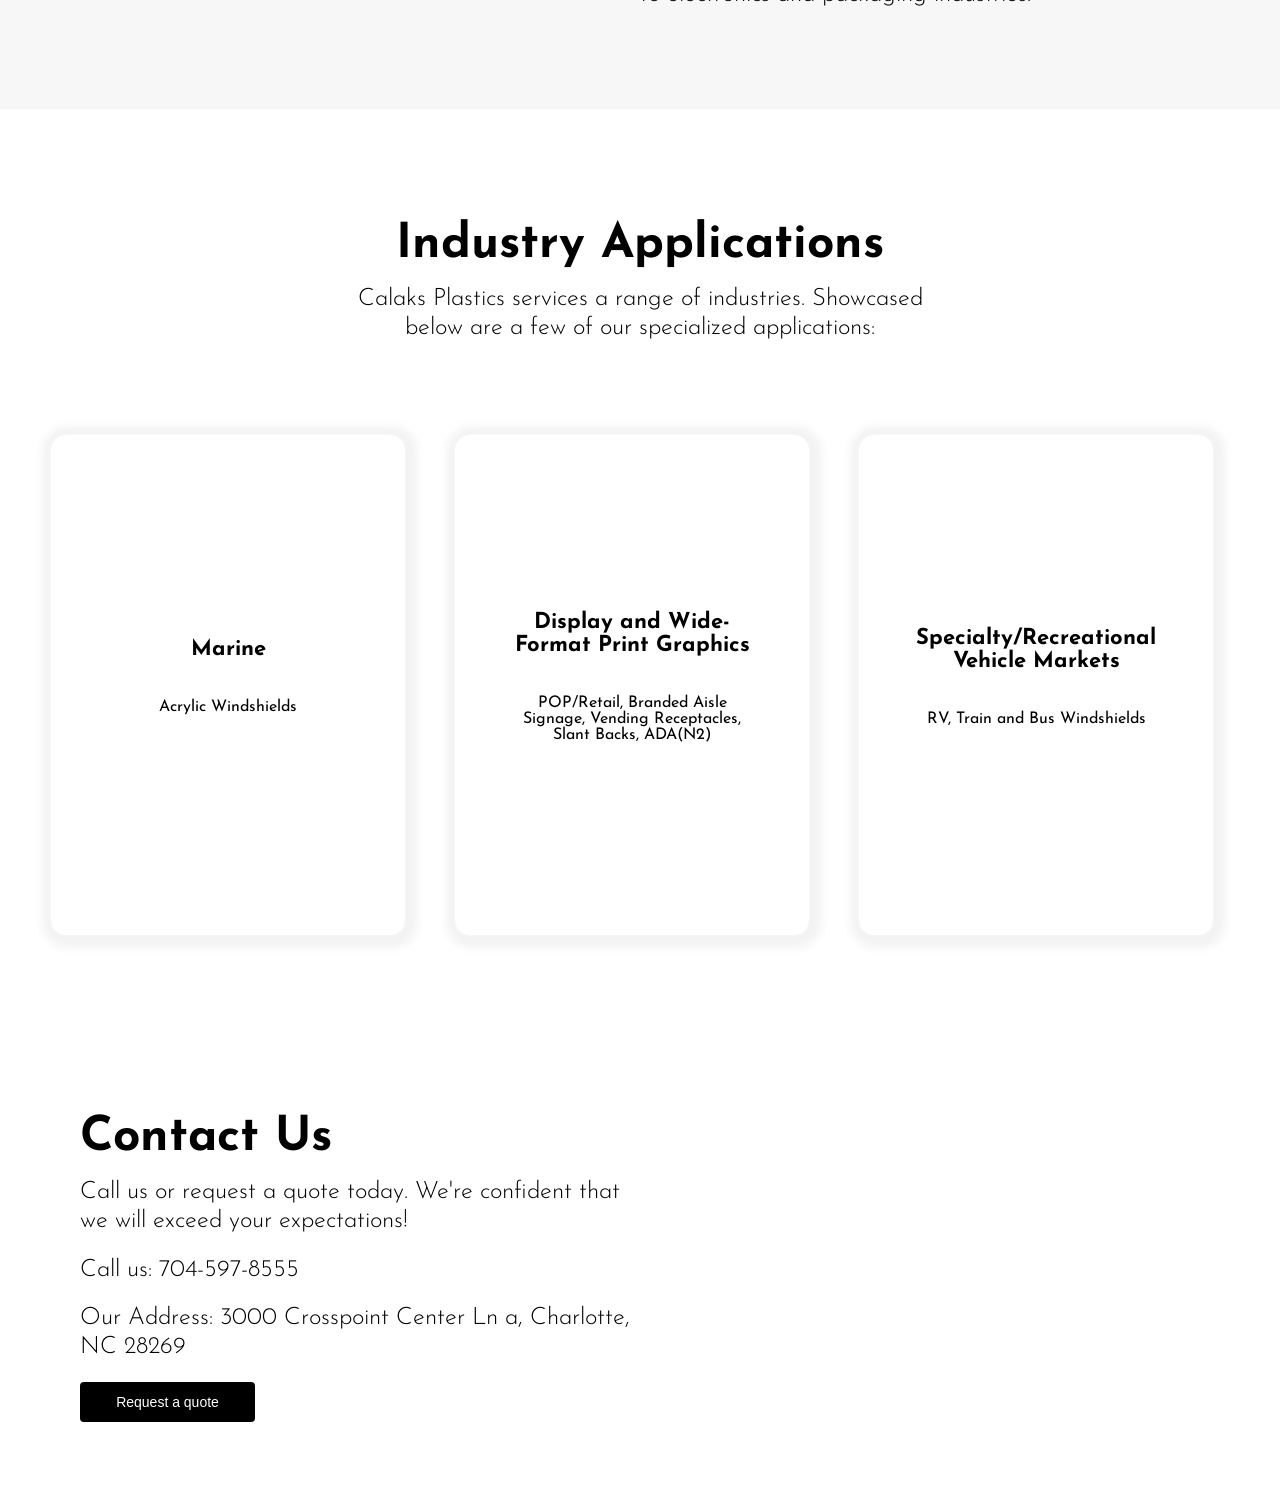
==== commit 2aef4b8e: "Add files via upload" ====
--- a/index.html
+++ b/index.html
@@ -180,7 +180,7 @@
             <div class="content-card">
                 <h3>Specialty/Recreational Vehicle Markets</h3>
                 <img id="image" style="margin-right: auto; margin-left: auto;" width="80%" src="https://res.cloudinary.com/inside-plastics/image/upload/v1689340176/Calsak/Specialty_Vehicle_ppmdle.jpg" alt=""/>
-                <p>Description text here.</p>
+                <p>RV, Train and Bus Windshields</p>
              
             </div>
 
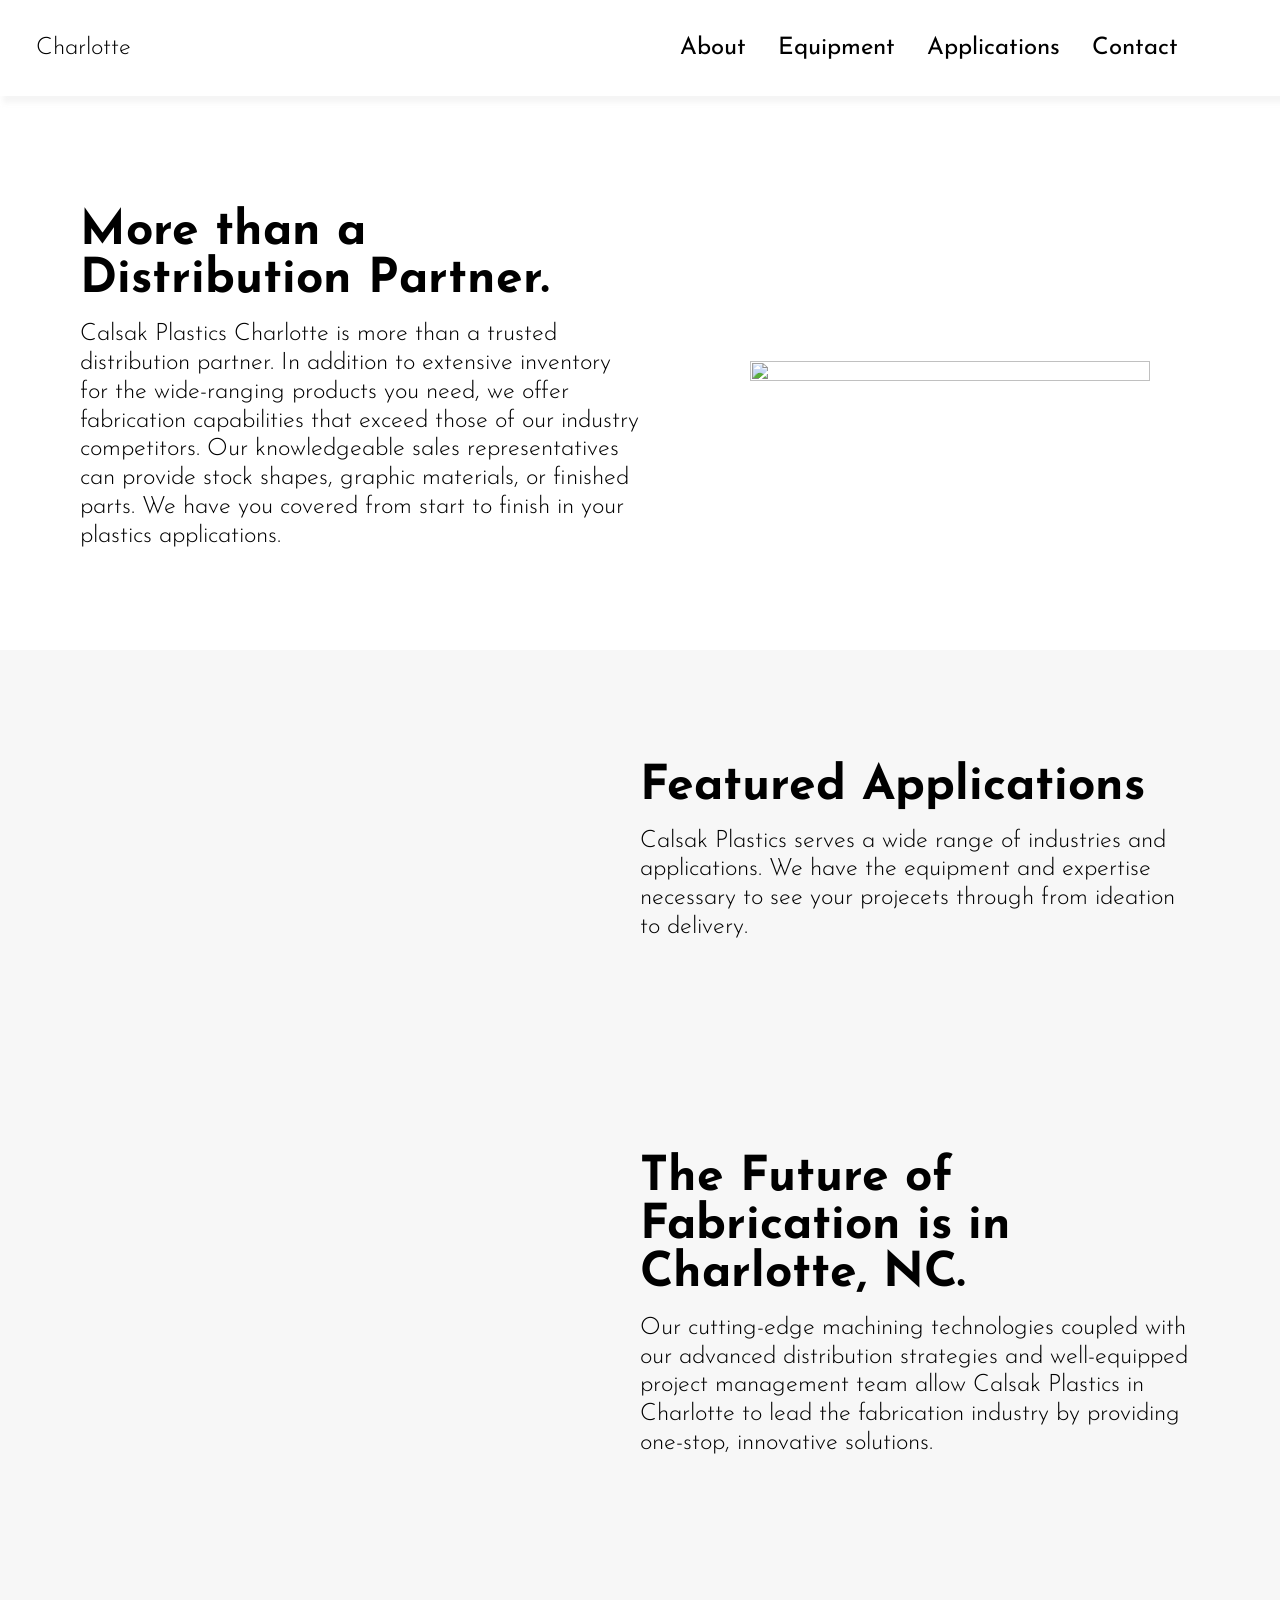
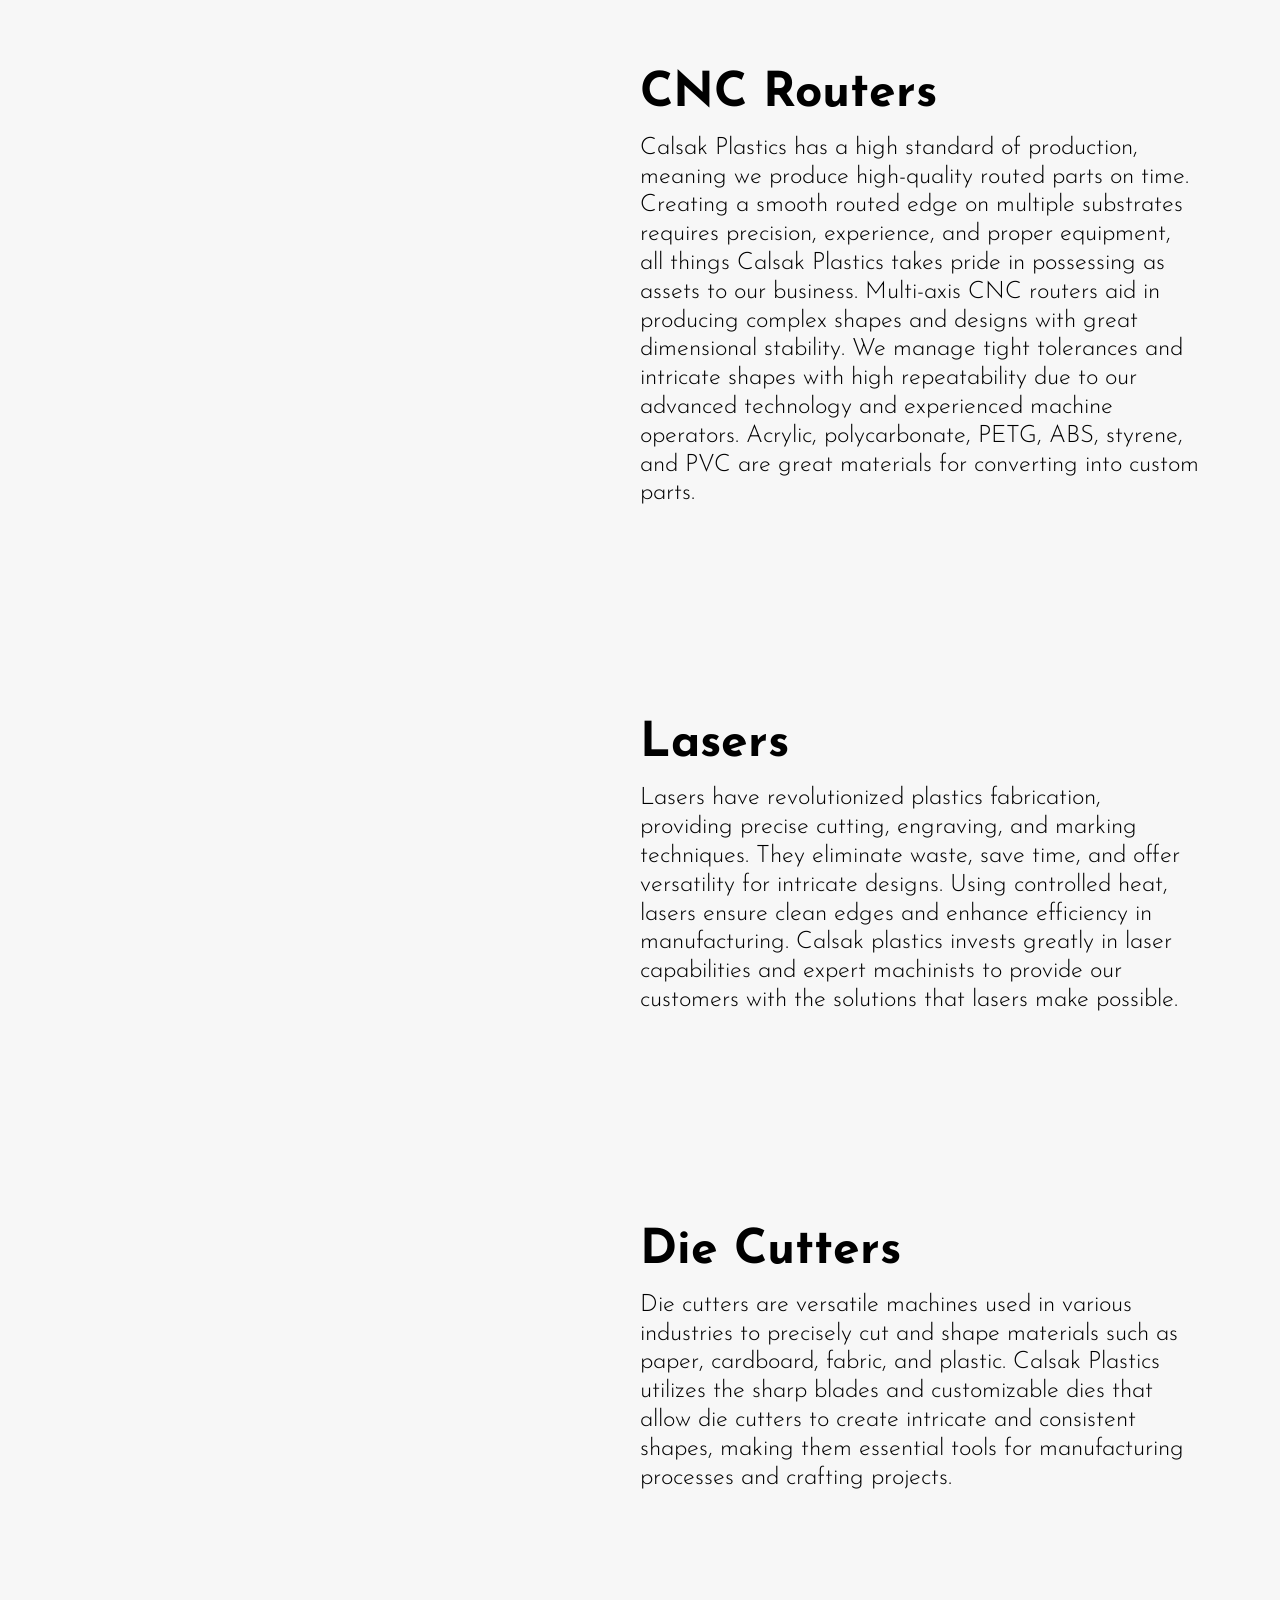
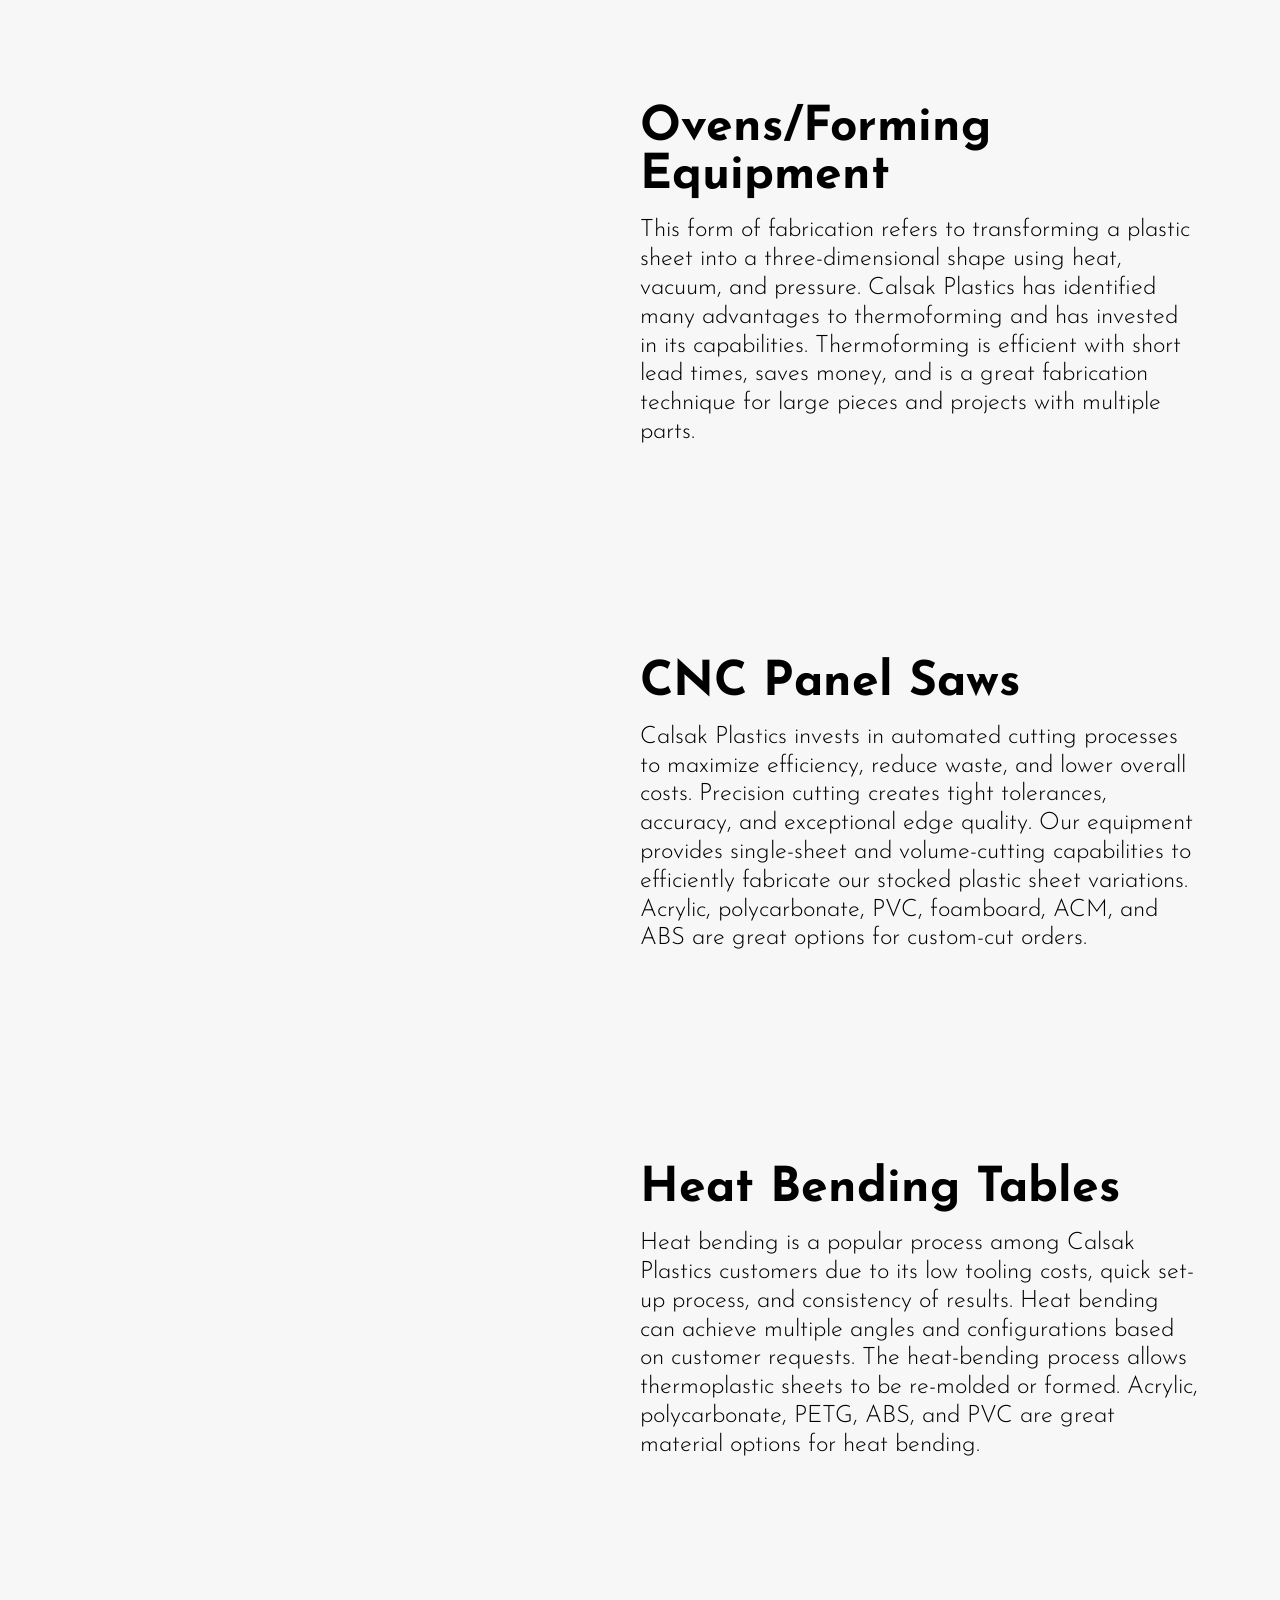
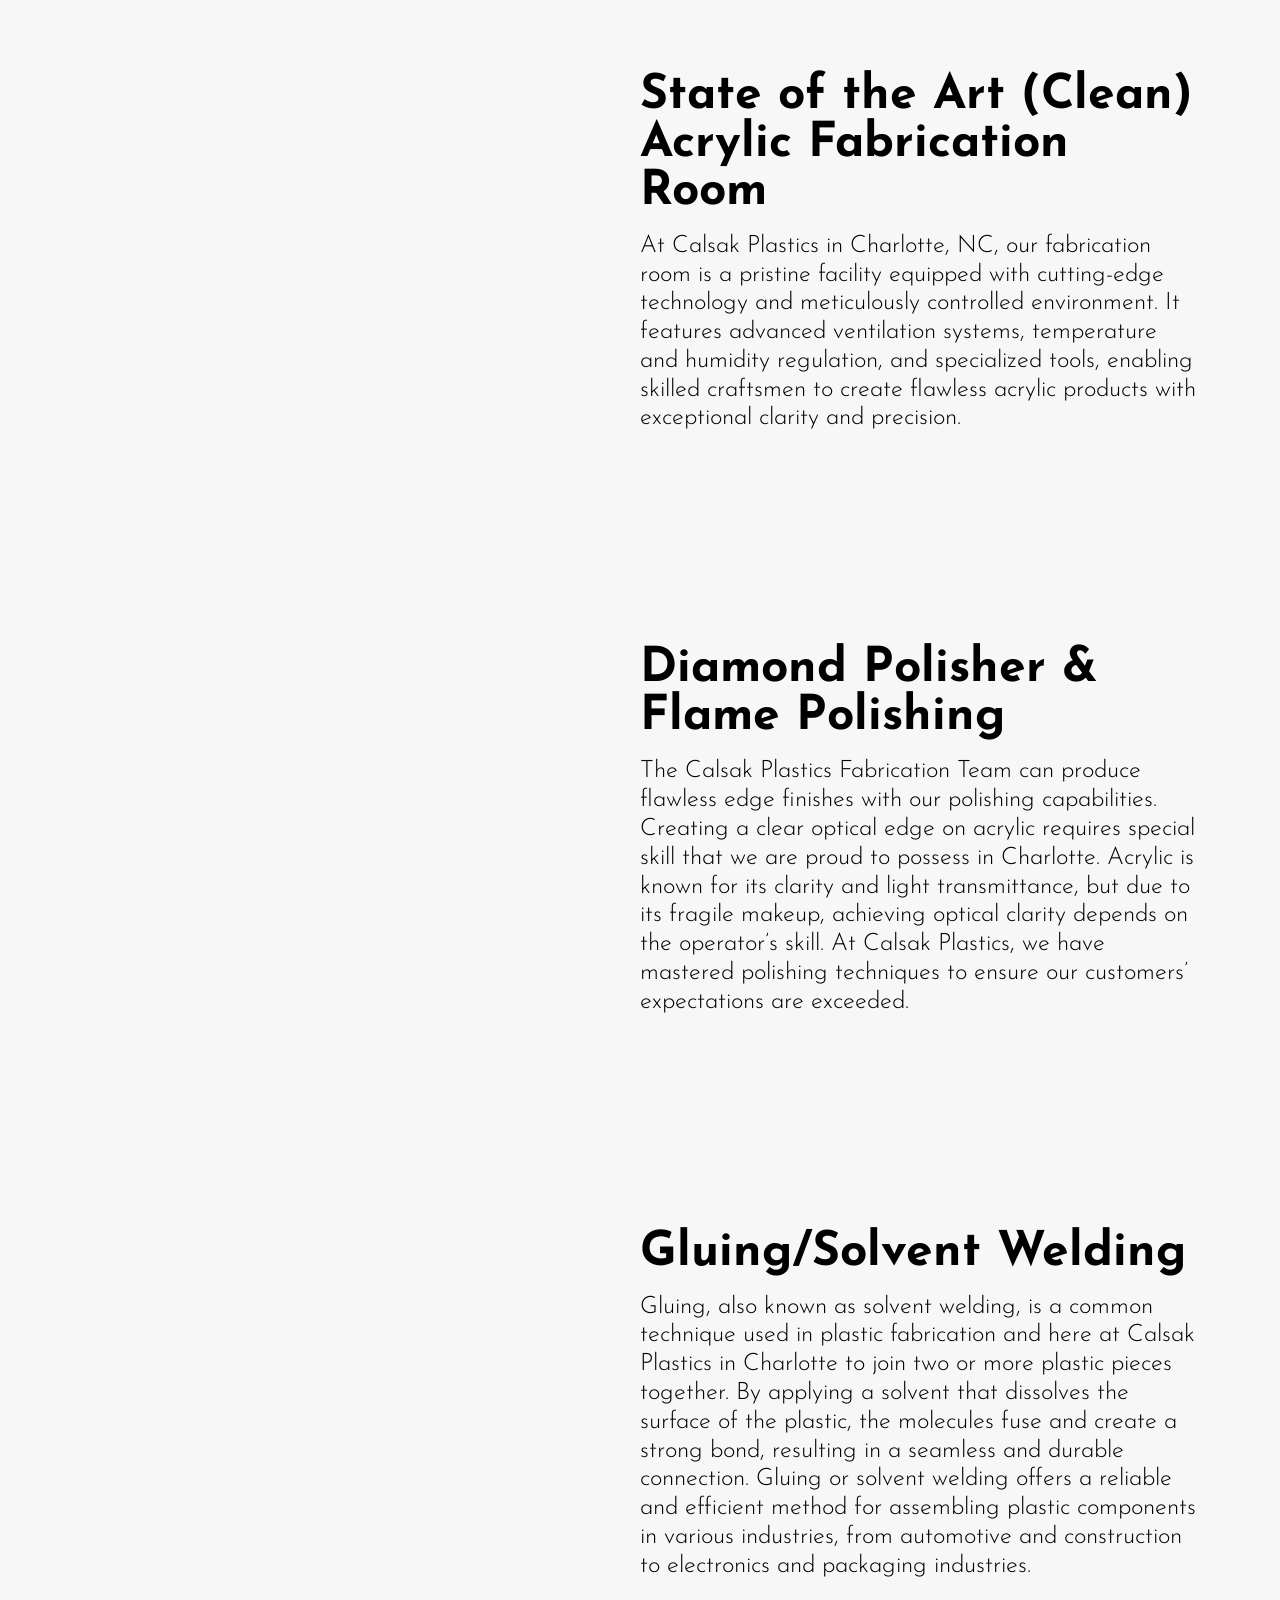
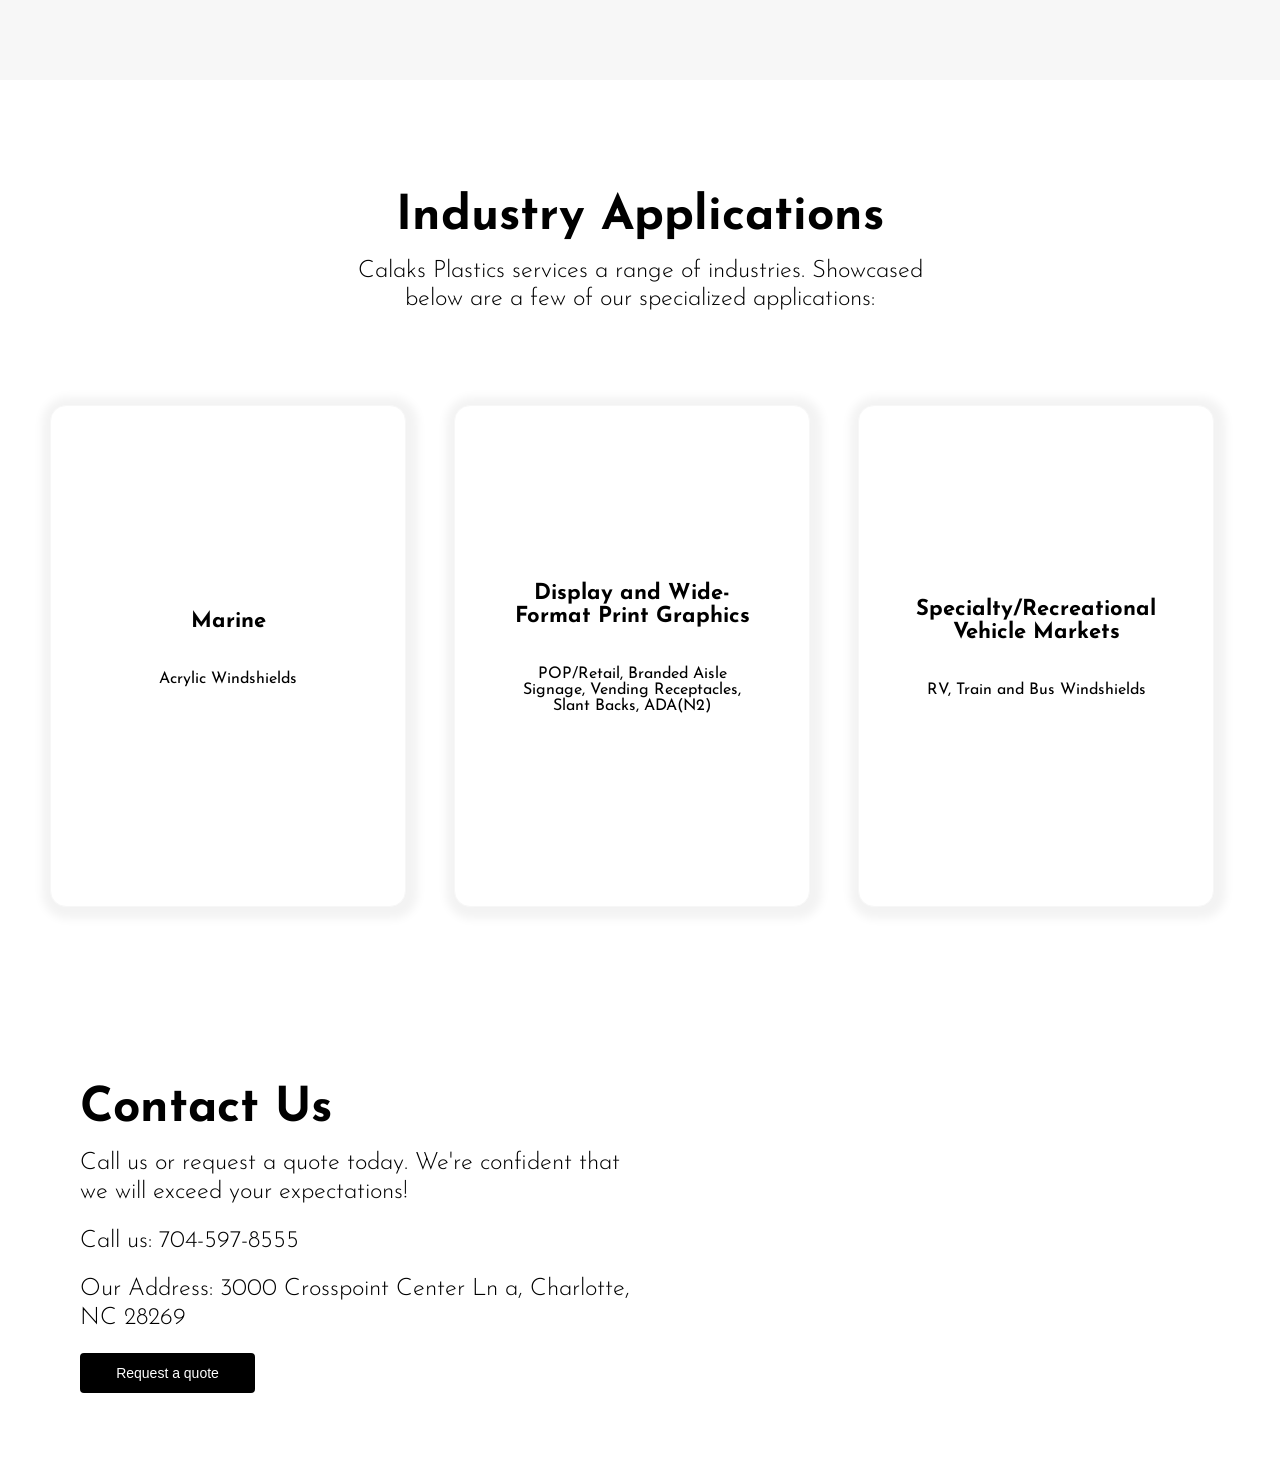
==== commit bd10f820: "Add files via upload" ====
--- a/index.html
+++ b/index.html
@@ -48,7 +48,7 @@
         </div>
         <div class="text-div">
             <h1>Featured Applications</h1>
-            <h2>Calsak Plastics serves a wide range of industries etc. This could be a photo collage like pictured to the left, or it could be a carousel of these featured applications. Architectural signage, boat windshields, any other applications Gaston wants to share.</h2>
+            <h2>Calsak Plastics serves a wide range of industries and applications. We have the equipment and expertise necessary to see your projecets through from ideation to delivery.</h2>
         </div>
     </div>
 
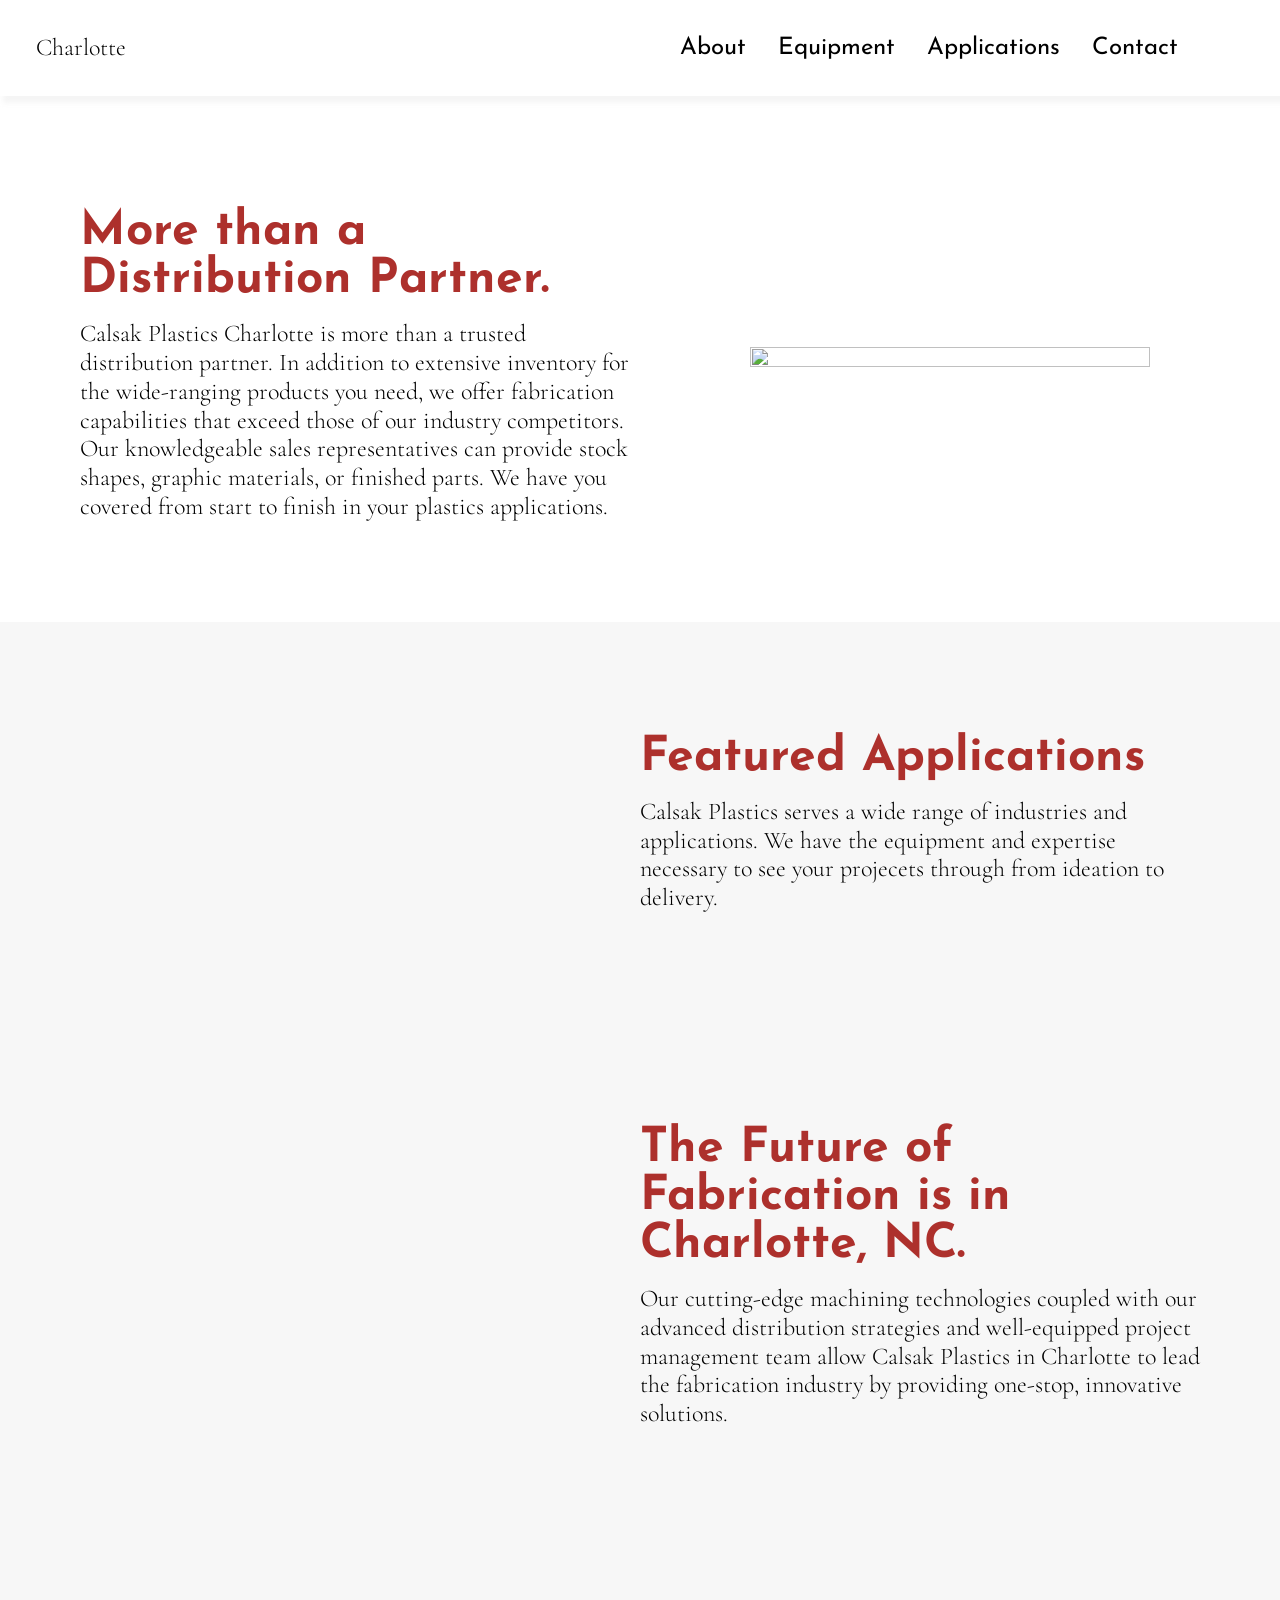
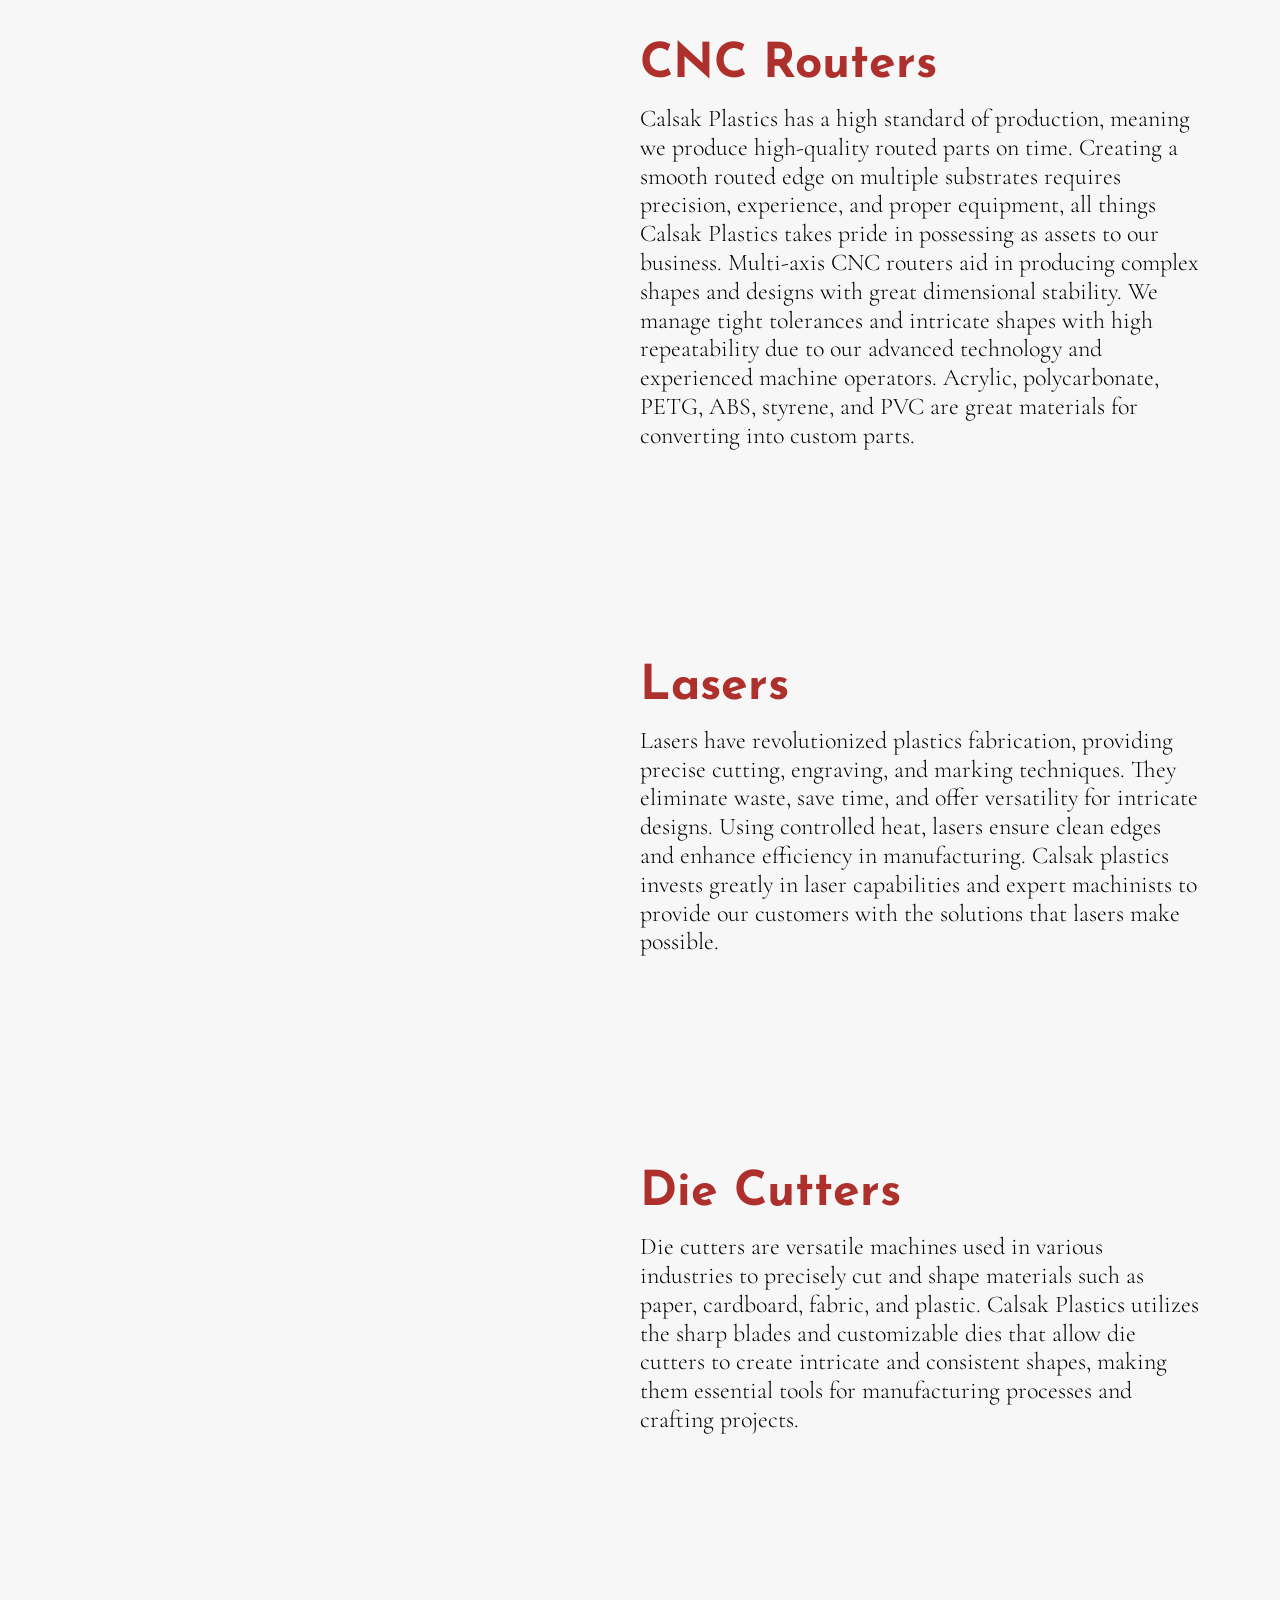
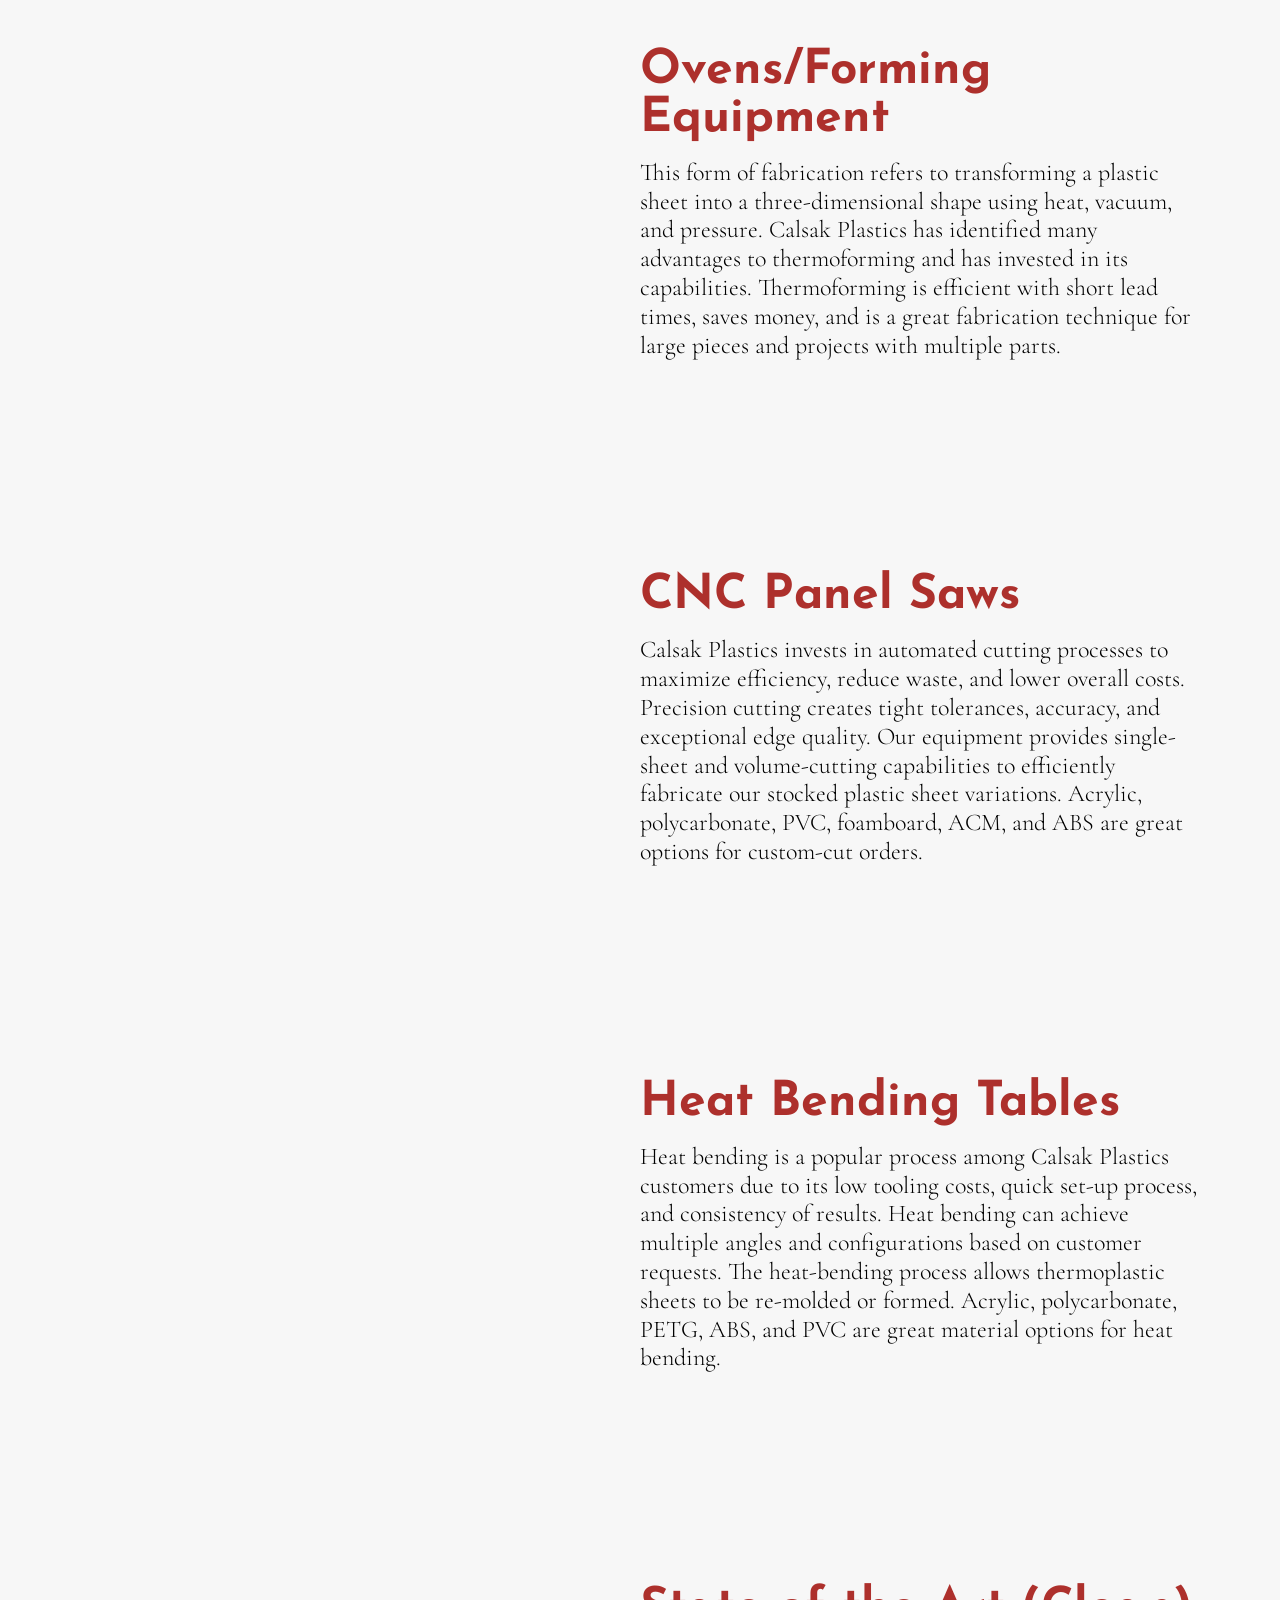
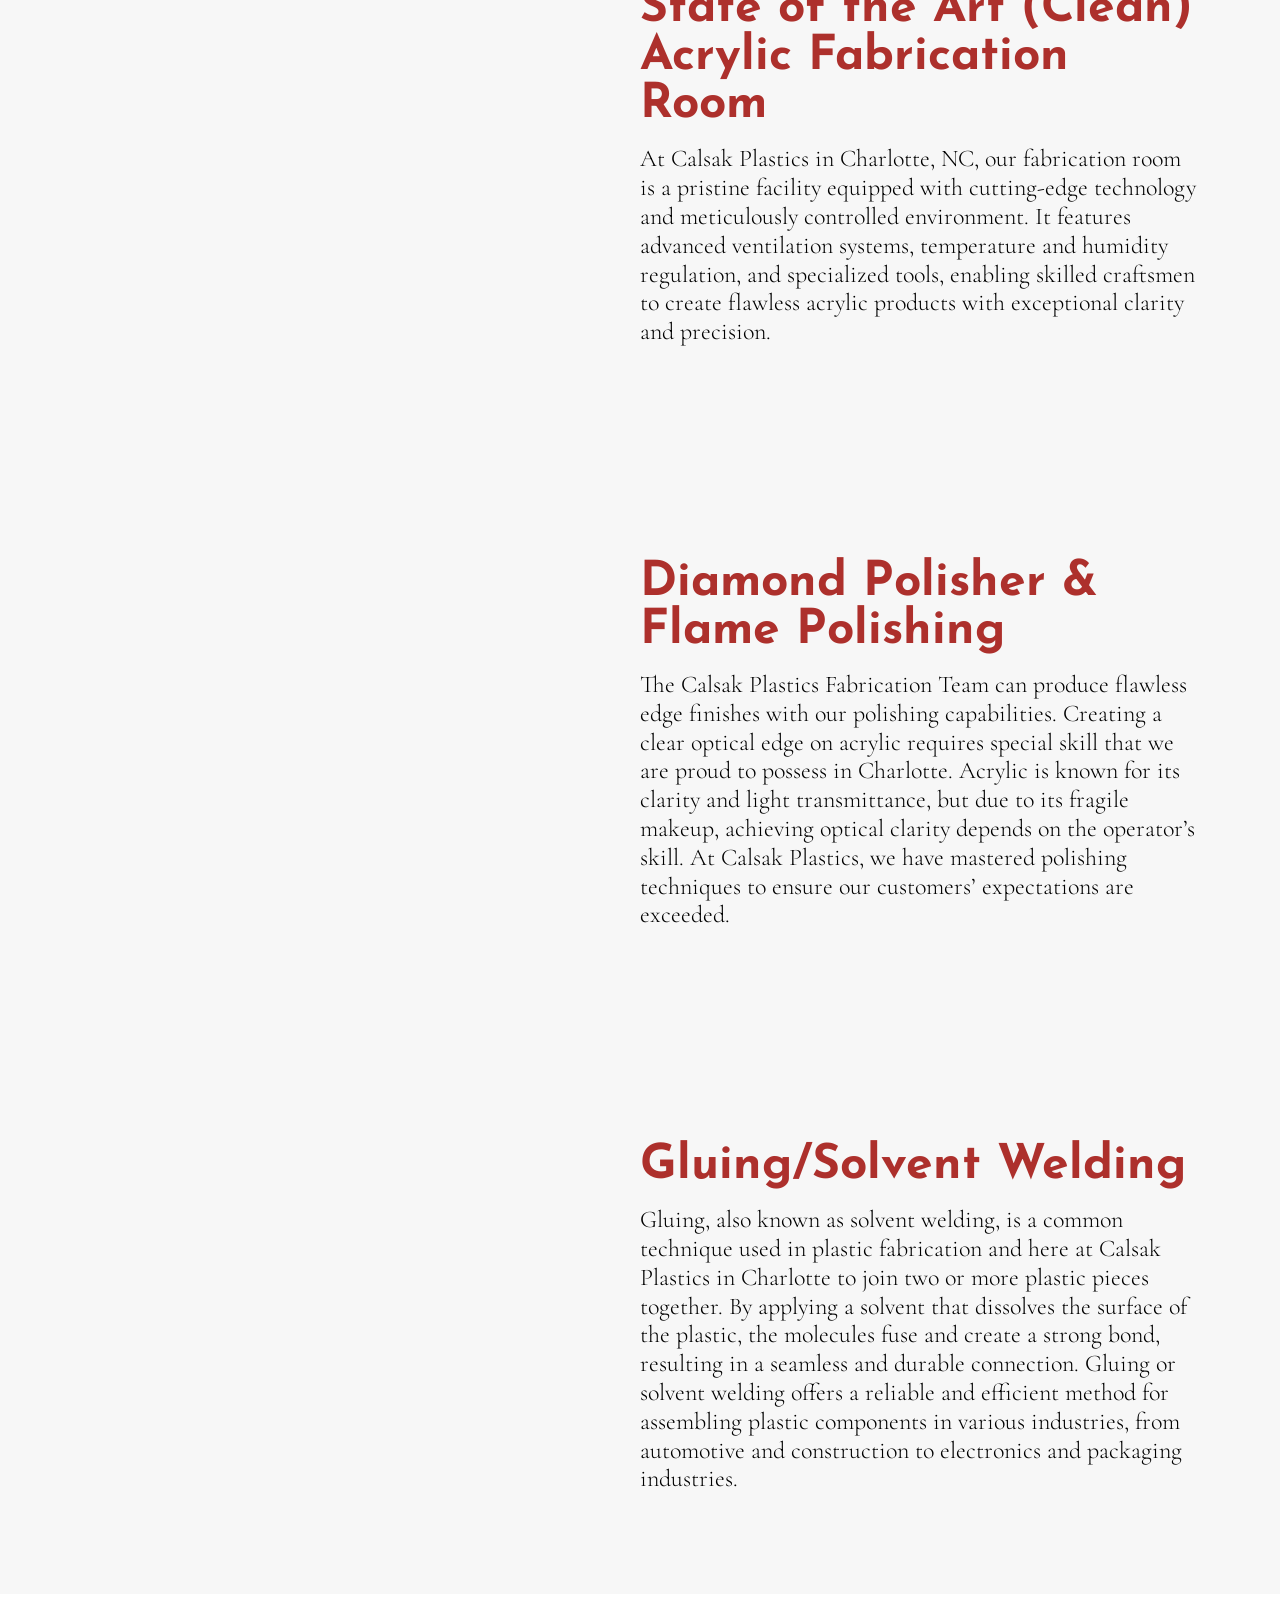
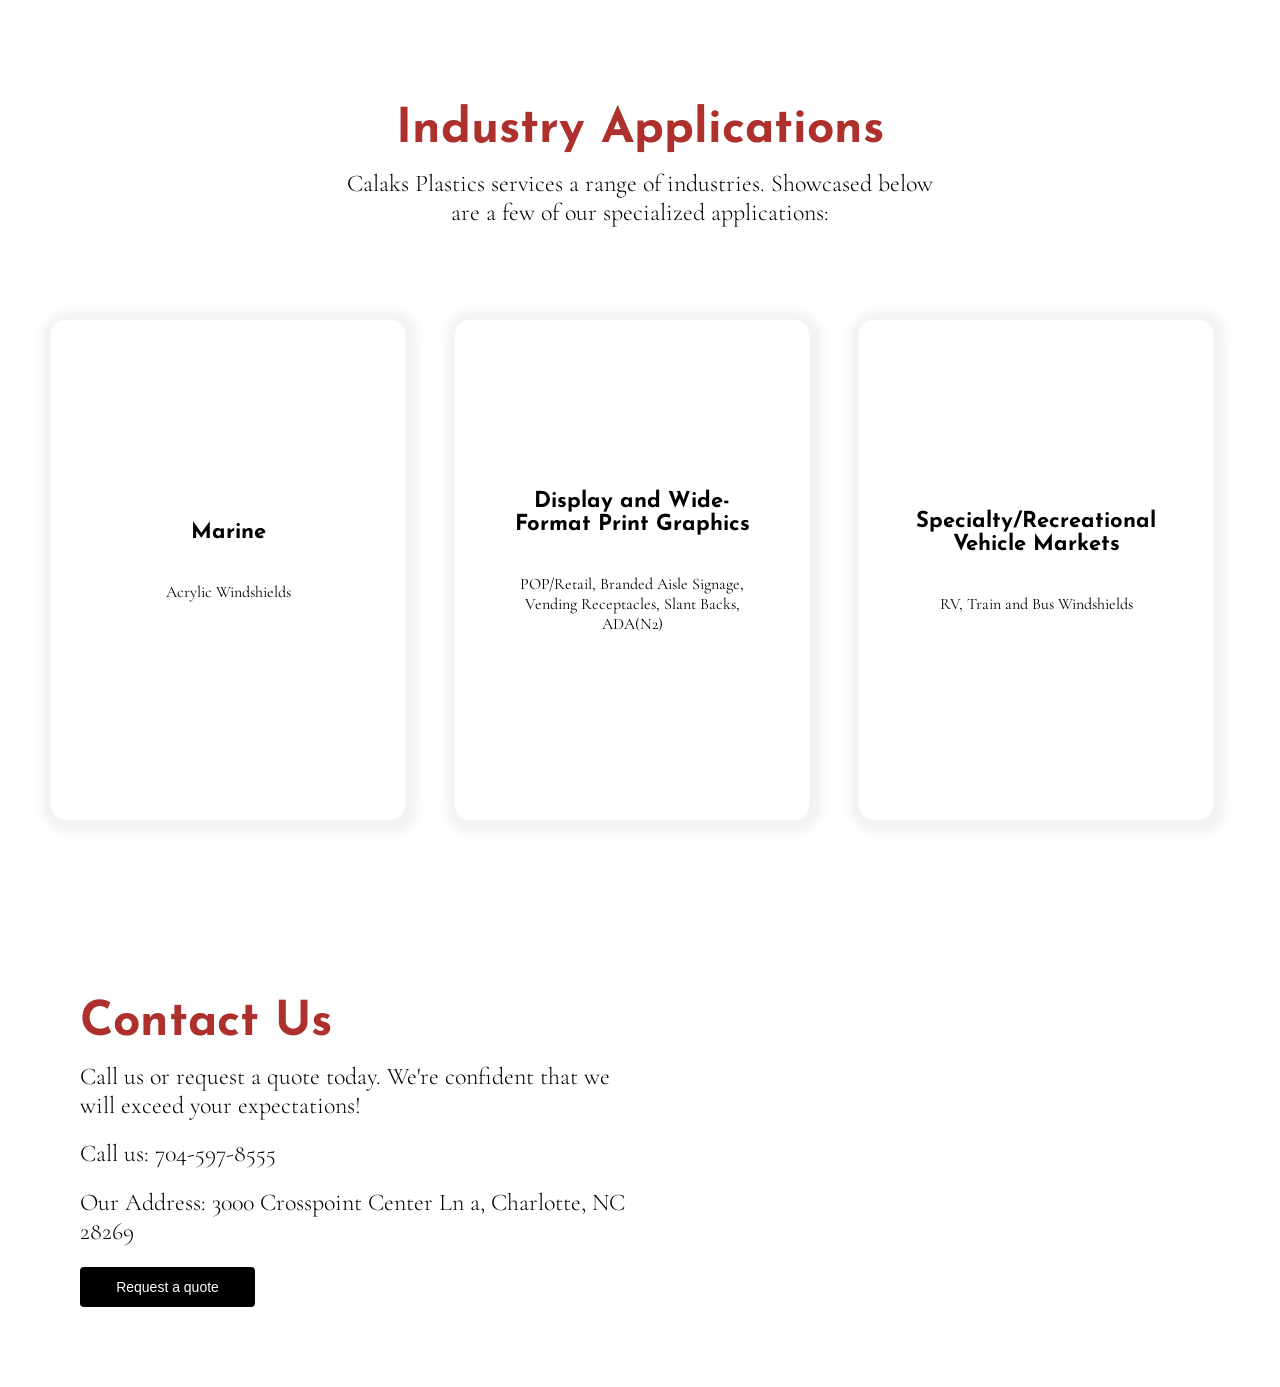
==== commit eb33c717: "Add files via upload" ====
--- a/index.html
+++ b/index.html
@@ -95,7 +95,7 @@
 
     <div class="section gray-bg about-div">
         <div class="image-div">
-            <img id="image" width="400" src="https://res.cloudinary.com/inside-plastics/image/upload/v1686063225/Untitled_design_8_vm160t.png" alt=""/>
+            <img id="image" width="400" src="https://res.cloudinary.com/inside-plastics/image/upload/v1689361195/Calsak/MicrosoftTeams-image_14_oj6mcp.jpg" alt=""/>
         </div>
         <div class="text-div">
             <h1> Ovens/Forming Equipment  </h1>
--- a/styles.css
+++ b/styles.css
@@ -1,5 +1,4 @@
-@import url('https://fonts.googleapis.com/css2?family=Josefin+Sans:ital,wght@0,100;0,200;0,300;0,400;0,500;0,600;0,700;1,100;1,200;1,300;1,400;1,500;1,600;1,700&display=swap');
-
+@import url('https://fonts.googleapis.com/css2?family=Cormorant+Garamond:wght@300;400;500;600&family=Josefin+Sans:ital,wght@0,100;0,200;0,300;0,400;0,500;0,600;0,700;1,100;1,200;1,300;1,400;1,500;1,600;1,700&display=swap');
 html, body {
     font-family: 'Josefin Sans', sans-serif;
     margin: 0;
@@ -16,6 +15,13 @@
 
 
 }
+
+p {
+    font-family: 'Cormorant Garamond', serif;
+
+}
+
+
 
 .section {
     height: fit-content;
@@ -416,10 +422,12 @@
     margin-bottom: 0px;
     line-height: 1;
     margin-bottom: 1rem;
+    color: #AD302C;
 }
 
 h2 {
     font-size: 24px;
+    font-family: 'Cormorant Garamond', serif;
     font-weight: 300;
     margin-top: 0px;
     line-height: 1.2;
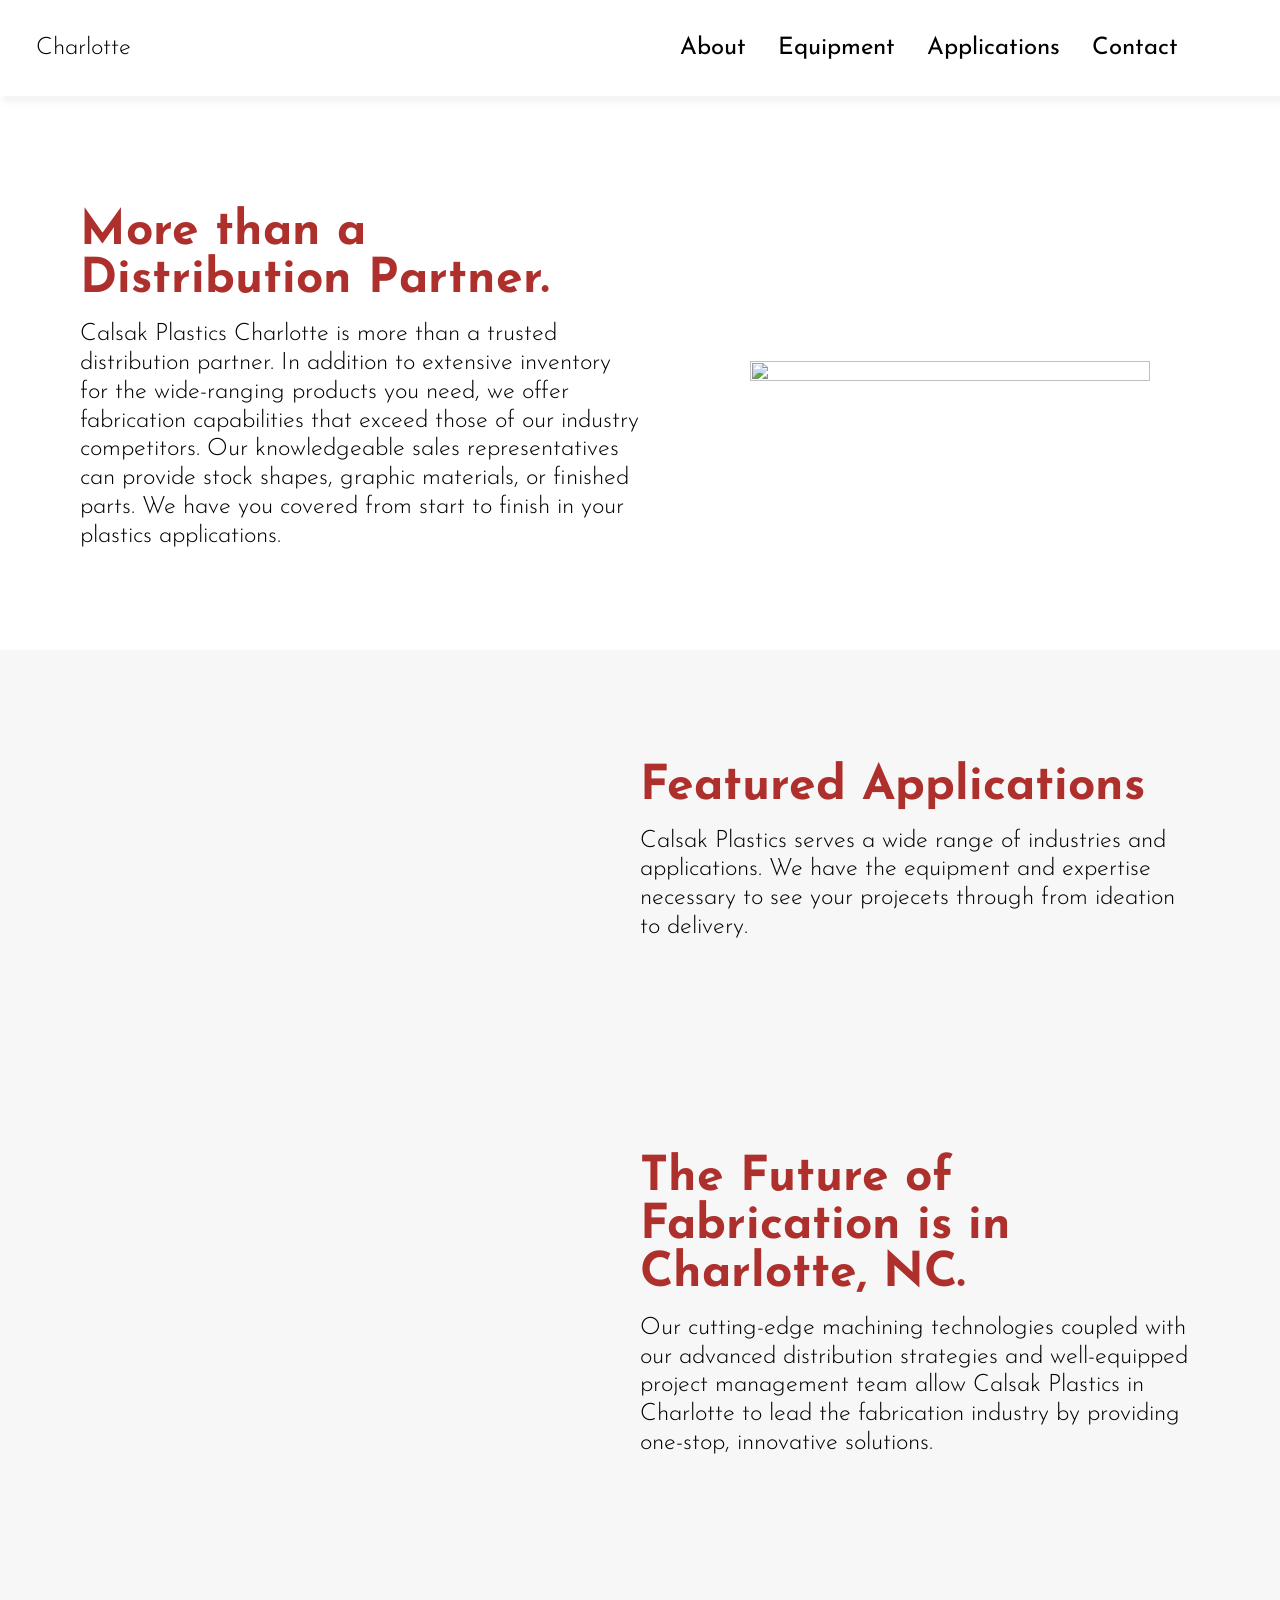
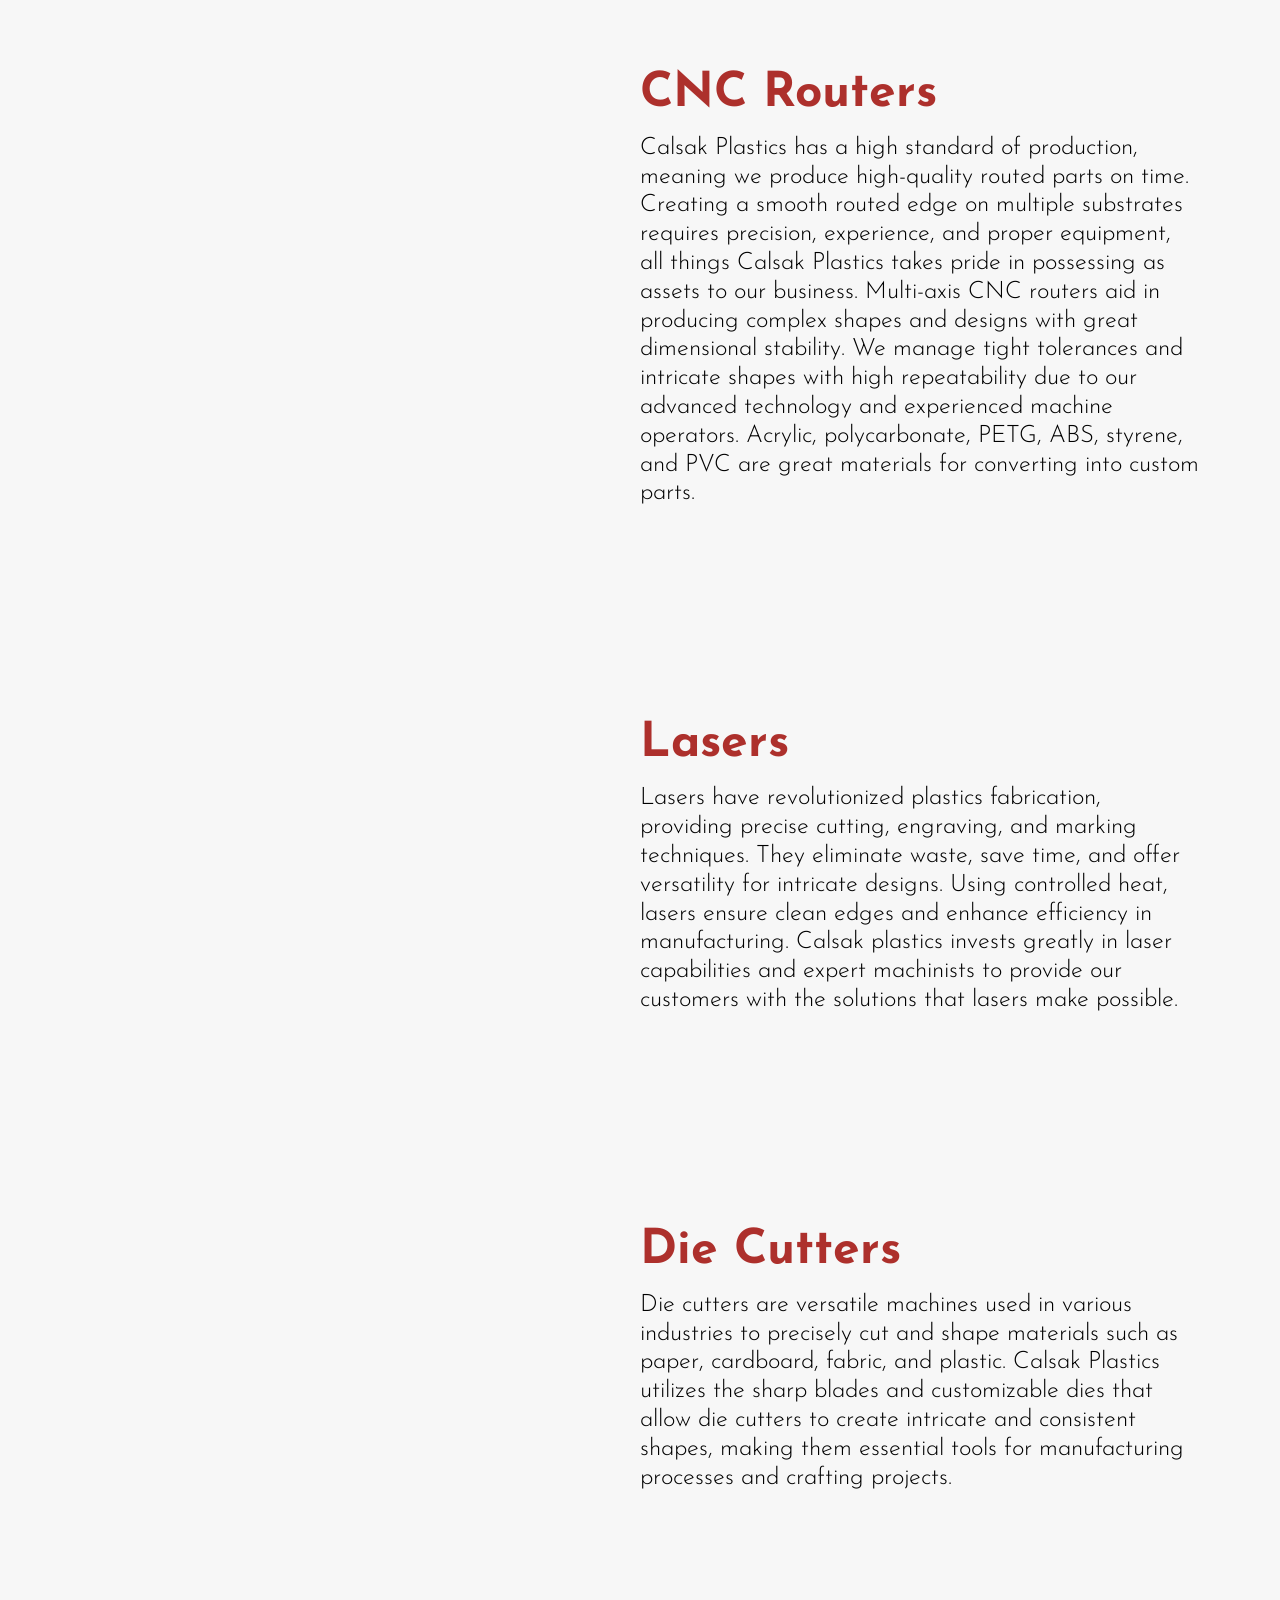
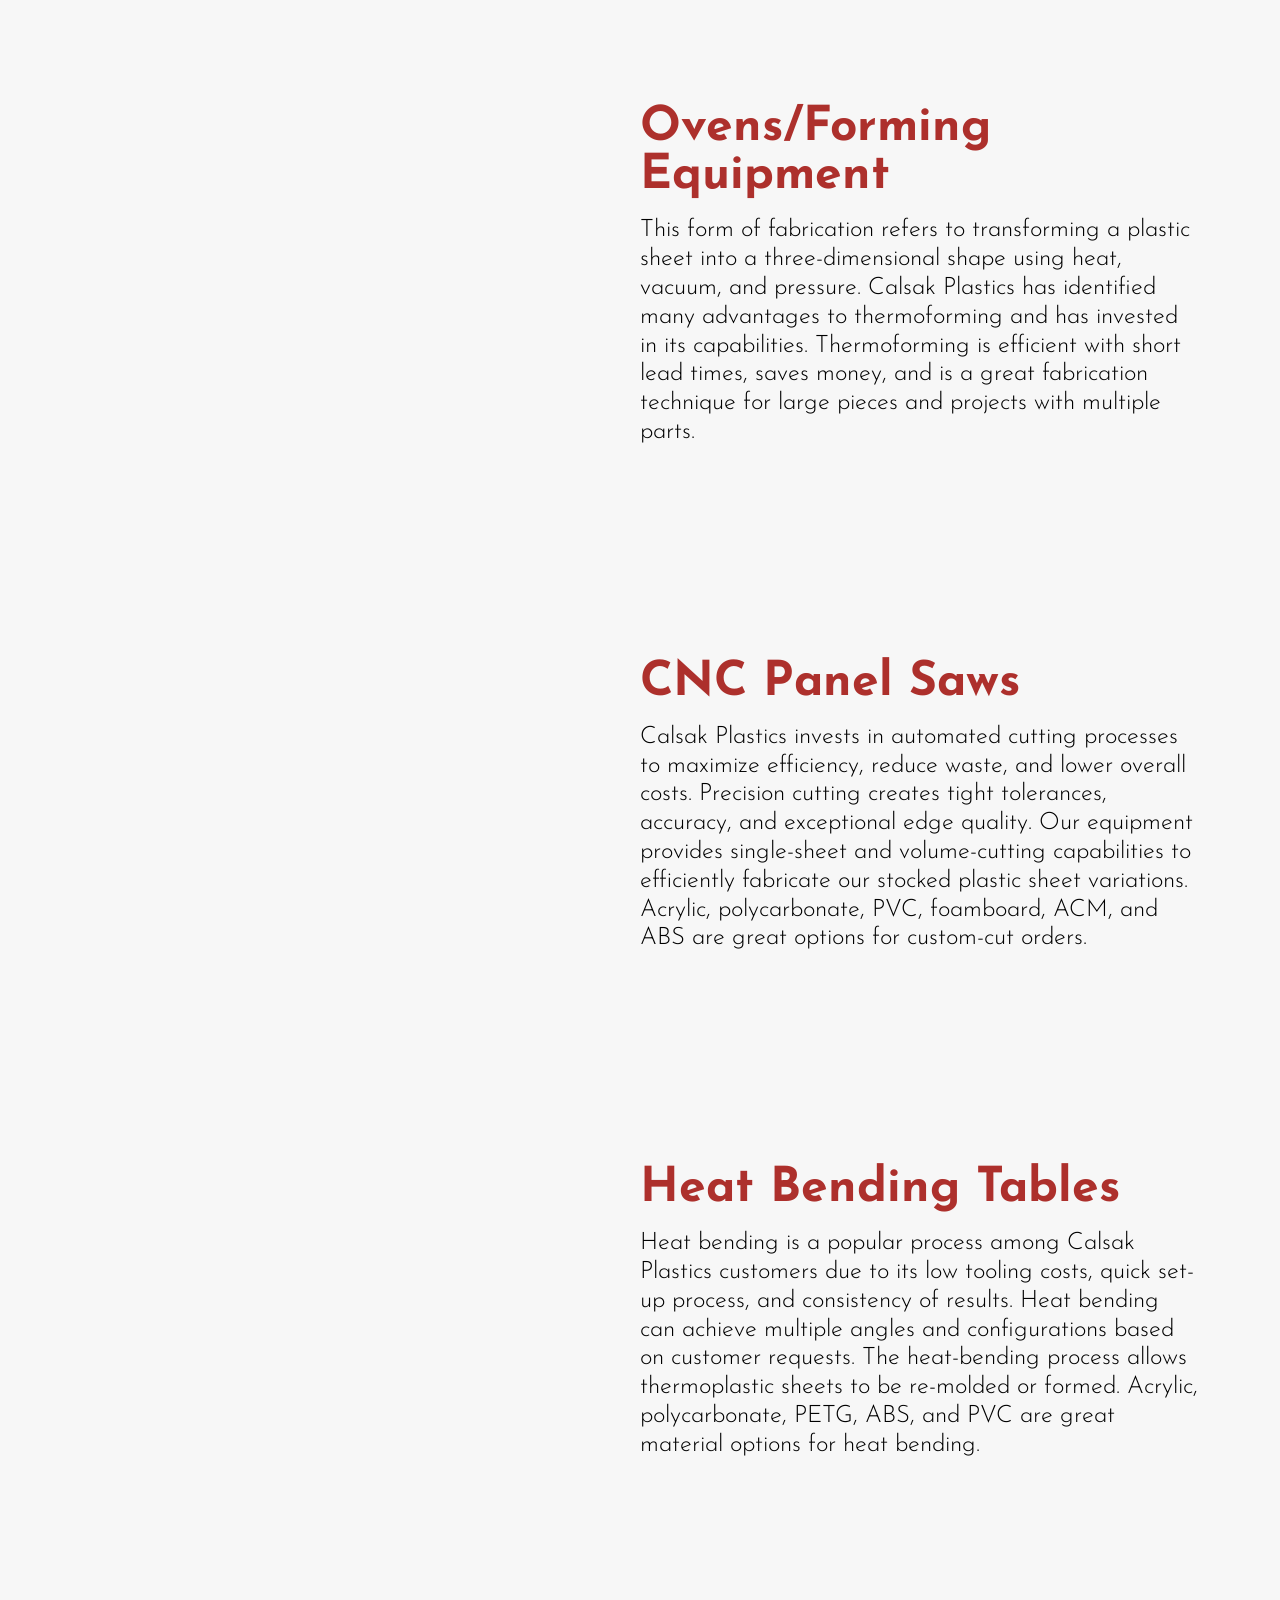
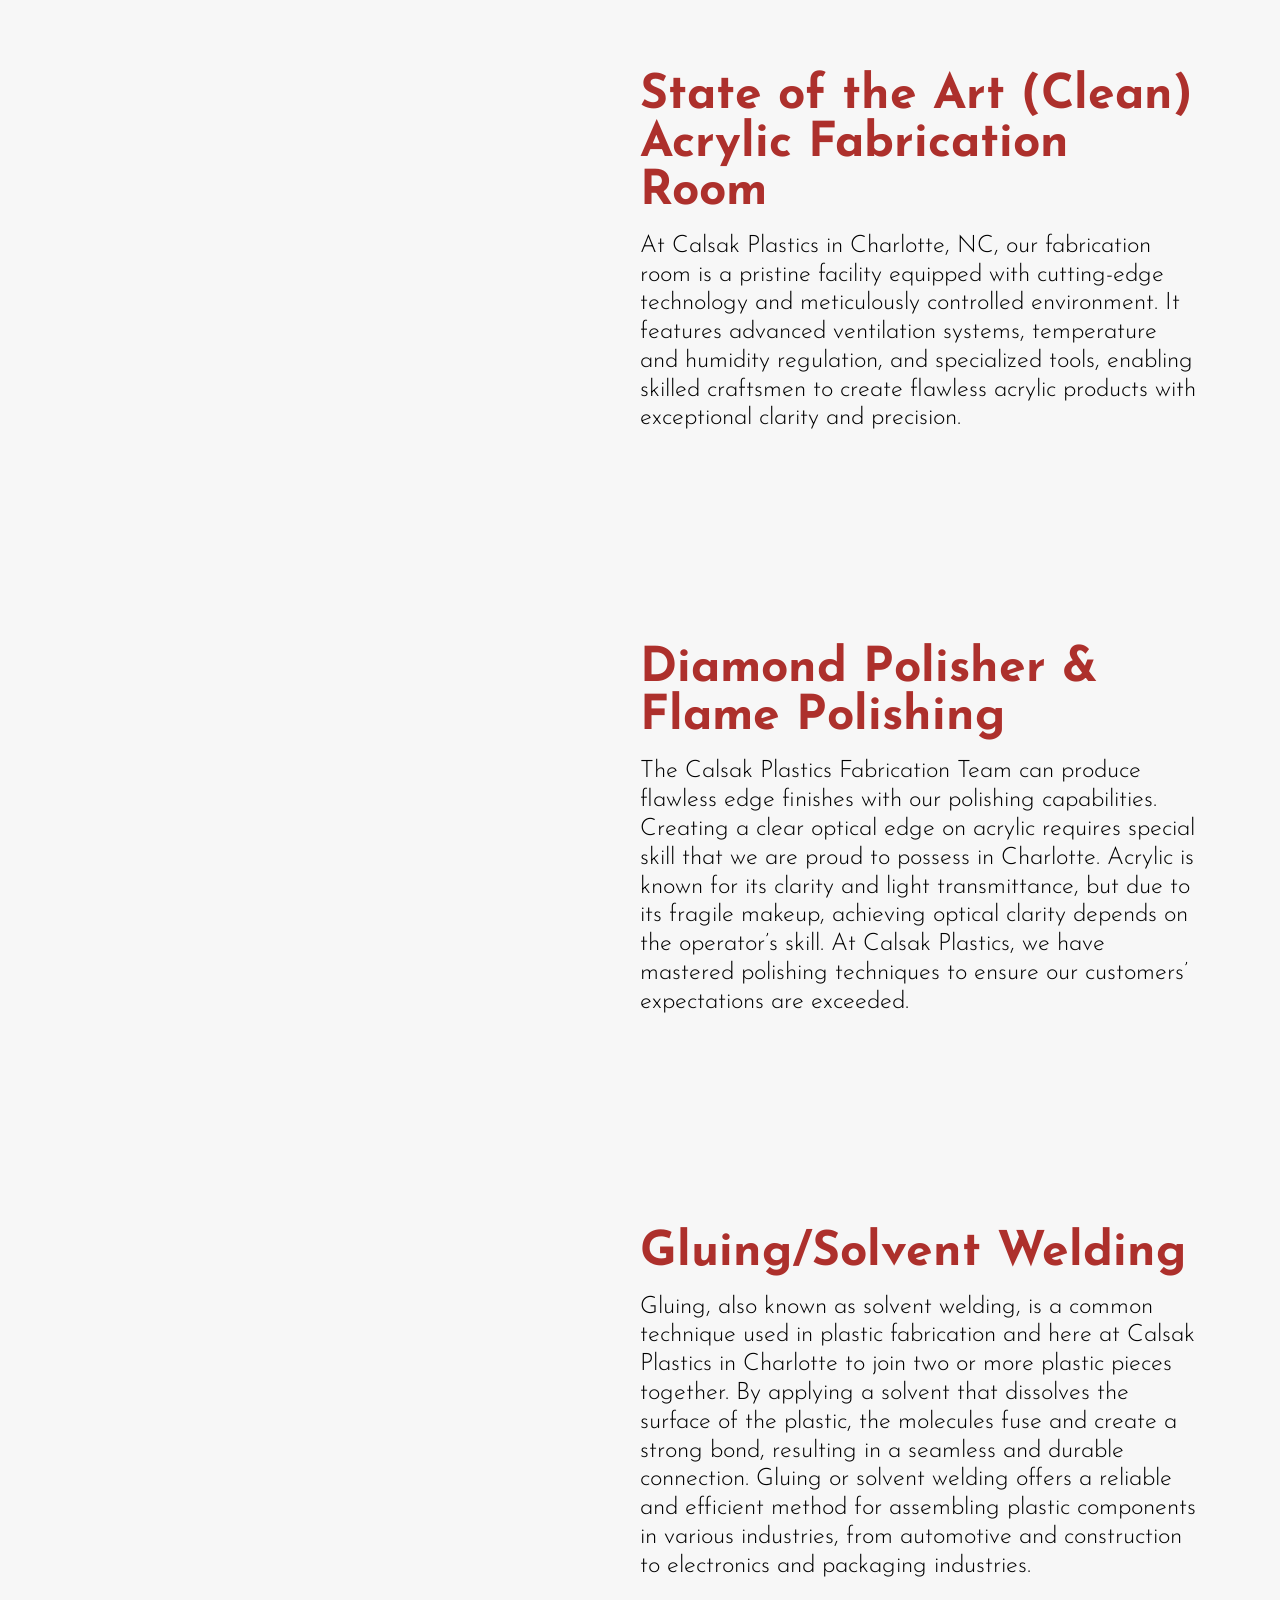
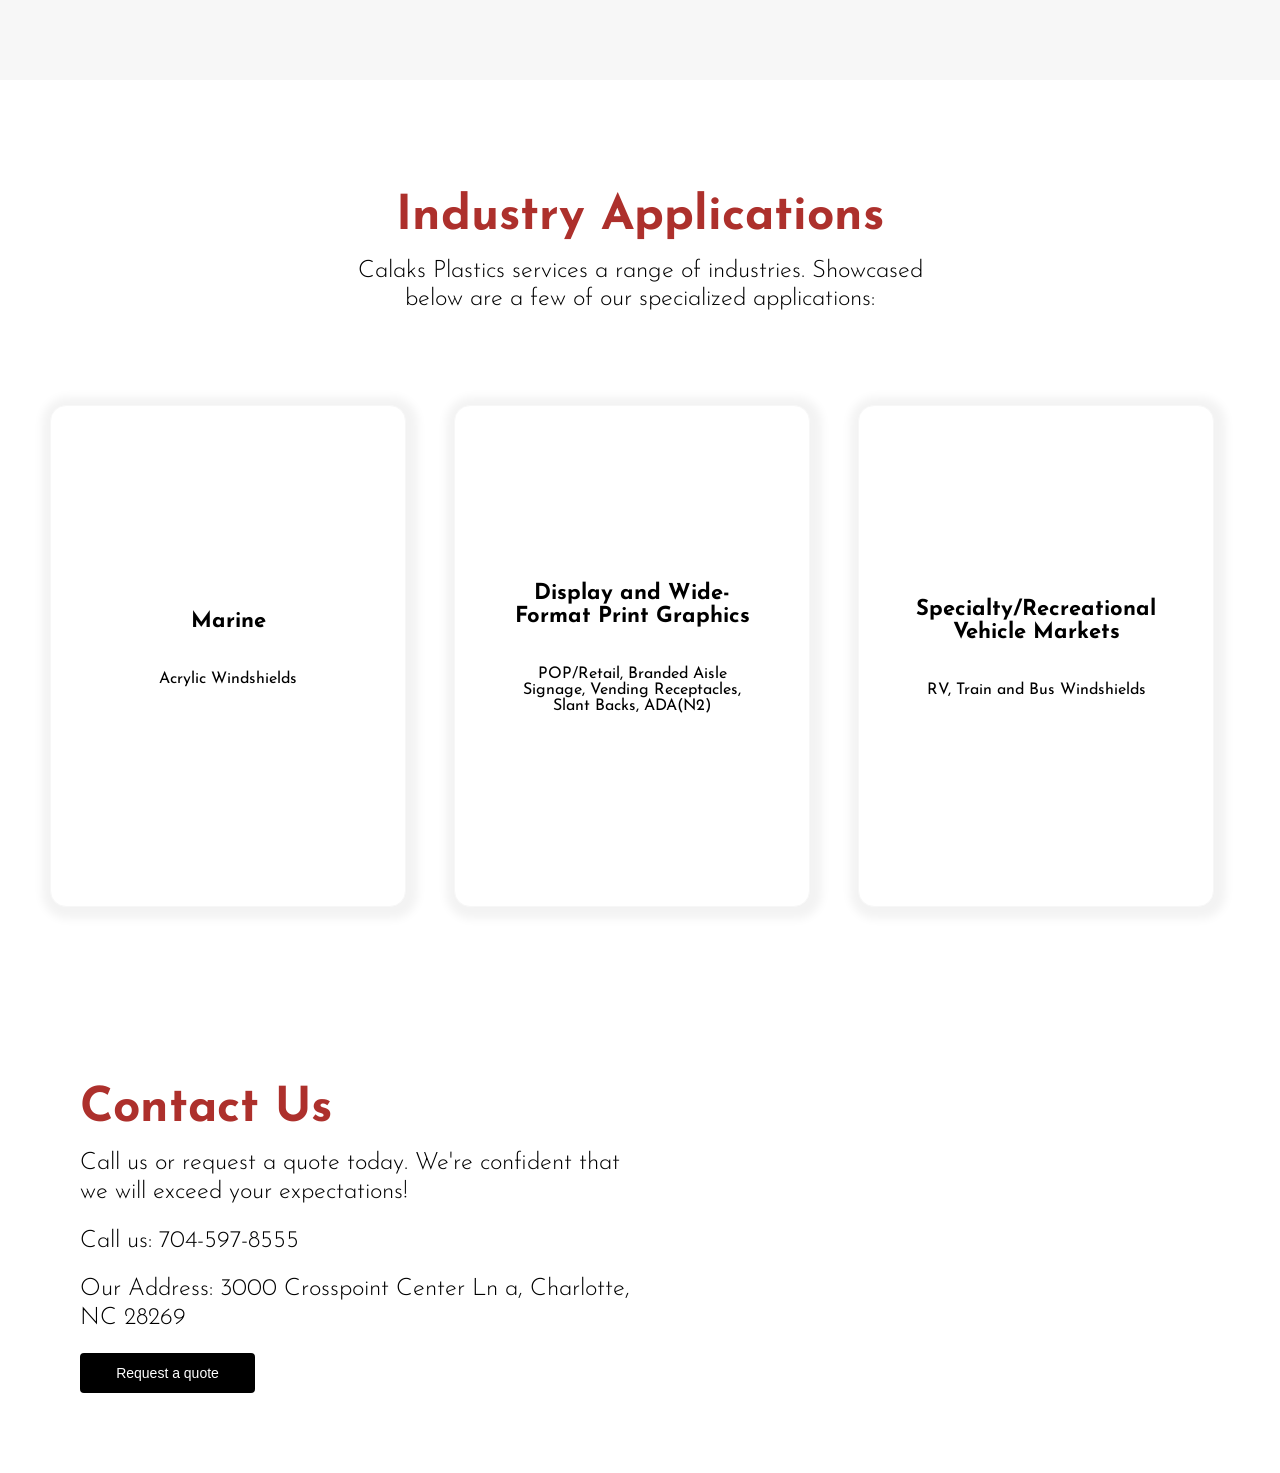
==== commit 9c6a7a89: "Add files via upload" ====
--- a/index.html
+++ b/index.html
@@ -13,7 +13,7 @@
     <header>
         <div class="logo-div">
 
-            <img style="margin-right: 1rem;" height=25  src="https://res.cloudinary.com/inside-plastics/image/upload/v1688726672/Calsak/Calsak_Fabrication_Logo_stacked_aka7h3.jpg" alt="">  <h2>Charlotte</h2>
+            <img style="margin-right: 1rem;" height=50  src="https://res.cloudinary.com/inside-plastics/image/upload/v1688726672/Calsak/Calsak_Fabrication_Logo_stacked_aka7h3.jpg" alt="">  <h2>Charlotte</h2>
 
 
         </div>
@@ -44,7 +44,7 @@
 
     <div class="section gray-bg about-div">
         <div class="image-div">
-            <img id="image" width="400" src="https://res.cloudinary.com/inside-plastics/image/upload/v1688999812/Calsak/Calsak%20Charlotte/MicrosoftTeams-image_9_monrrm.jpg" alt=""/>
+            <img id="image" width="400" src="https://res.cloudinary.com/inside-plastics/image/upload/v1690565217/Calsak/calsak_1_z6rm9k.png" alt=""/>
         </div>
         <div class="text-div">
             <h1>Featured Applications</h1>
@@ -74,7 +74,7 @@
 
     <div class="section gray-bg about-div">
         <div class="image-div">
-            <img id="image" width="400" src="https://res.cloudinary.com/inside-plastics/image/upload/v1688729737/Calsak/MicrosoftTeams-image_4_brzugt.jpg" alt=""/>
+            <img id="image" width="400" src="https://res.cloudinary.com/inside-plastics/image/upload/v1690302526/Calsak/Laser_Cutter_rrcpqv.jpg" alt=""/>
         </div>
         <div class="text-div">
             <h1>Lasers </h1>
@@ -84,7 +84,7 @@
 
     <div class="section gray-bg about-div">
         <div class="image-div">
-            <img id="image" width="400" src="https://res.cloudinary.com/inside-plastics/image/upload/v1688729737/Calsak/MicrosoftTeams-image_7_mxnuxb.jpg" alt=""/>
+            <img id="image" width="400" src="https://res.cloudinary.com/inside-plastics/image/upload/v1690564897/Calsak/AdobeStock_497747933_mo0dmb.jpg" alt=""/>
         </div>
         <div class="text-div">
             <h1>Die Cutters </h1>
--- a/styles.css
+++ b/styles.css
@@ -16,10 +16,6 @@
 
 }
 
-p {
-    font-family: 'Cormorant Garamond', serif;
-
-}
 
 
 
@@ -427,7 +423,6 @@
 
 h2 {
     font-size: 24px;
-    font-family: 'Cormorant Garamond', serif;
     font-weight: 300;
     margin-top: 0px;
     line-height: 1.2;
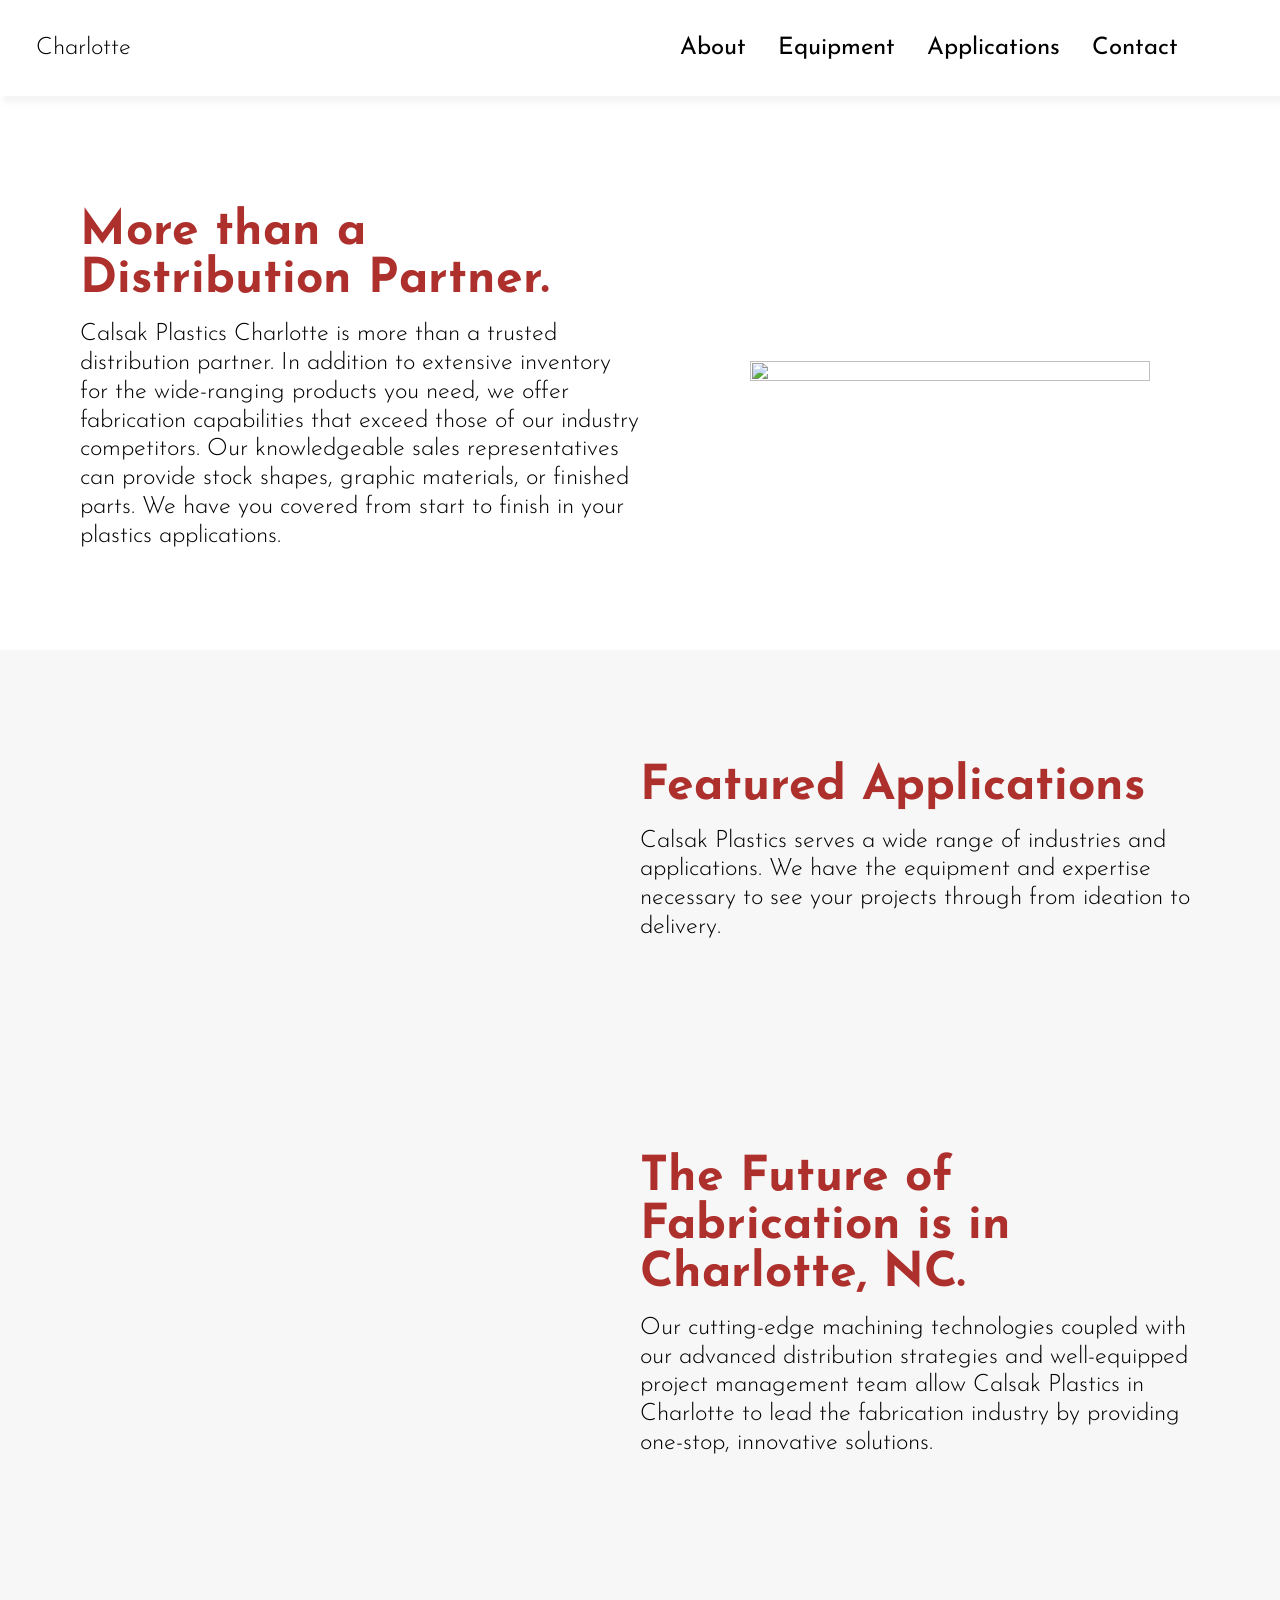
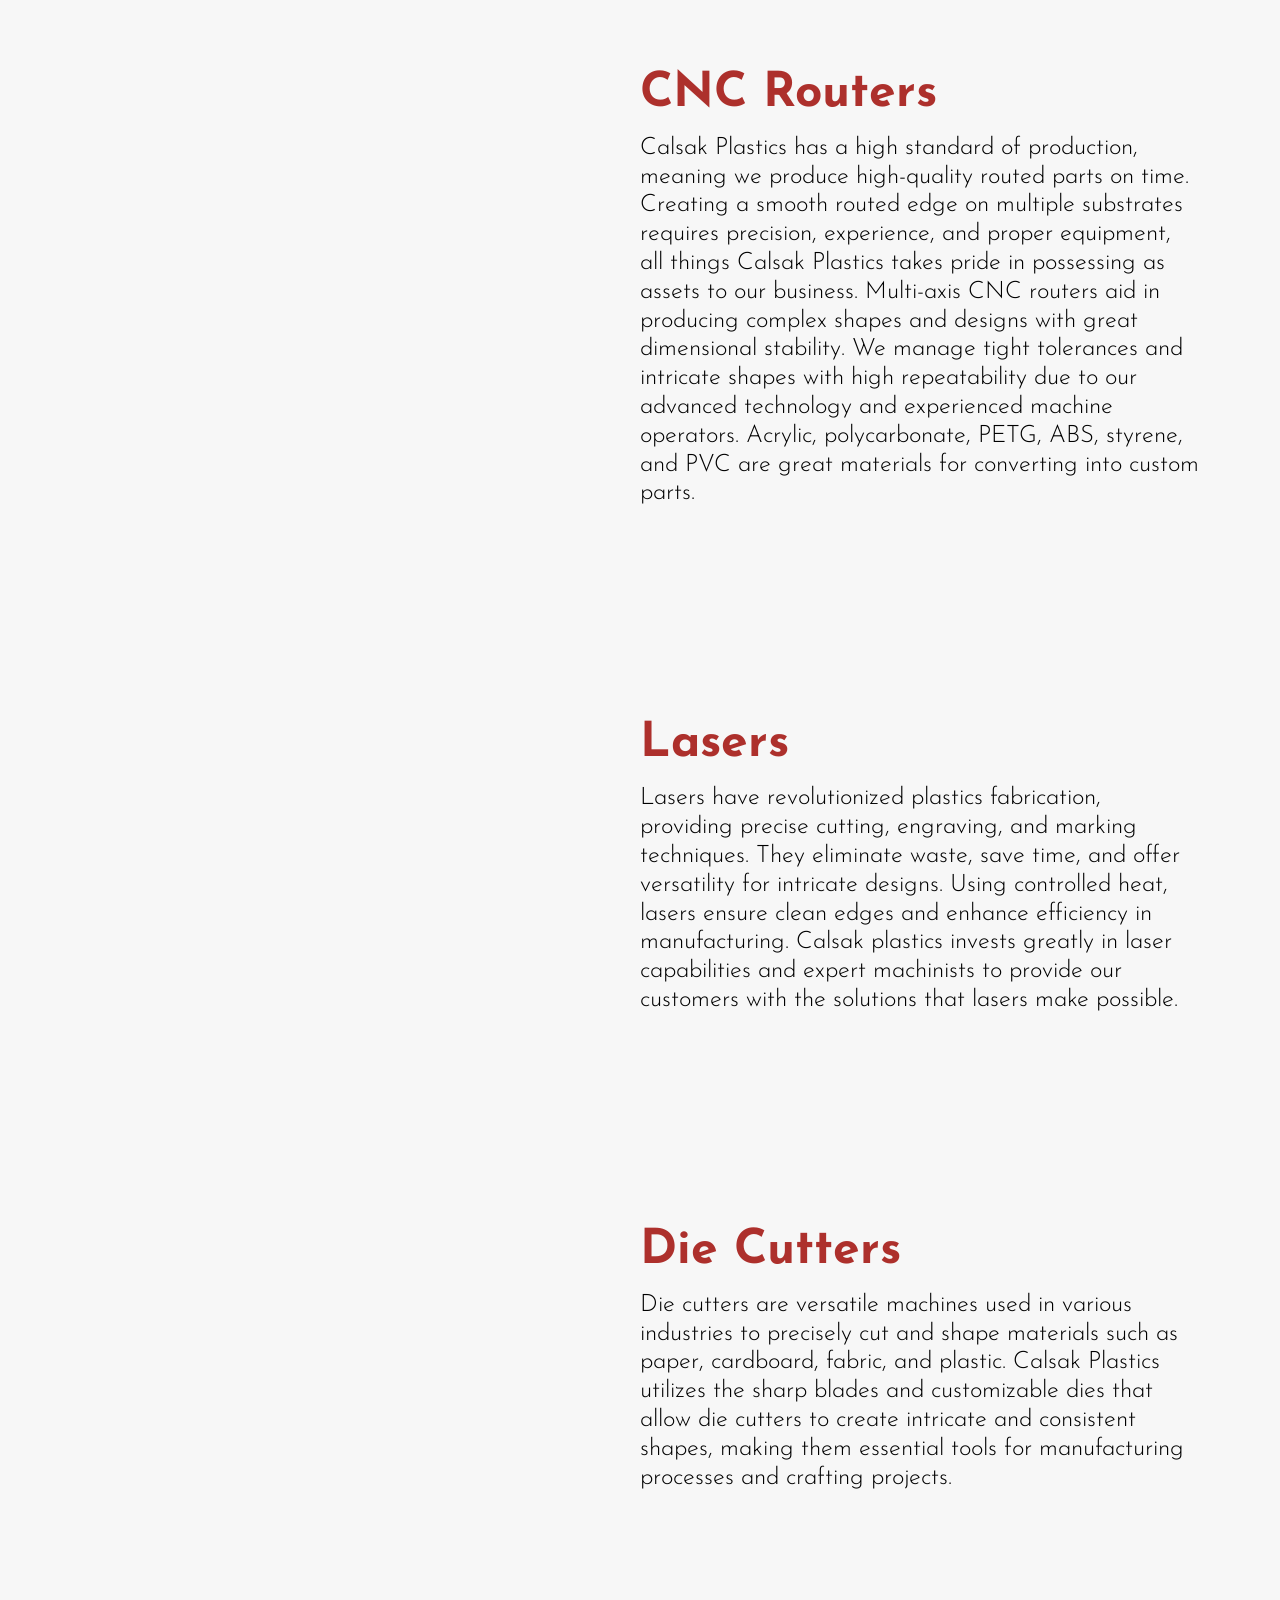
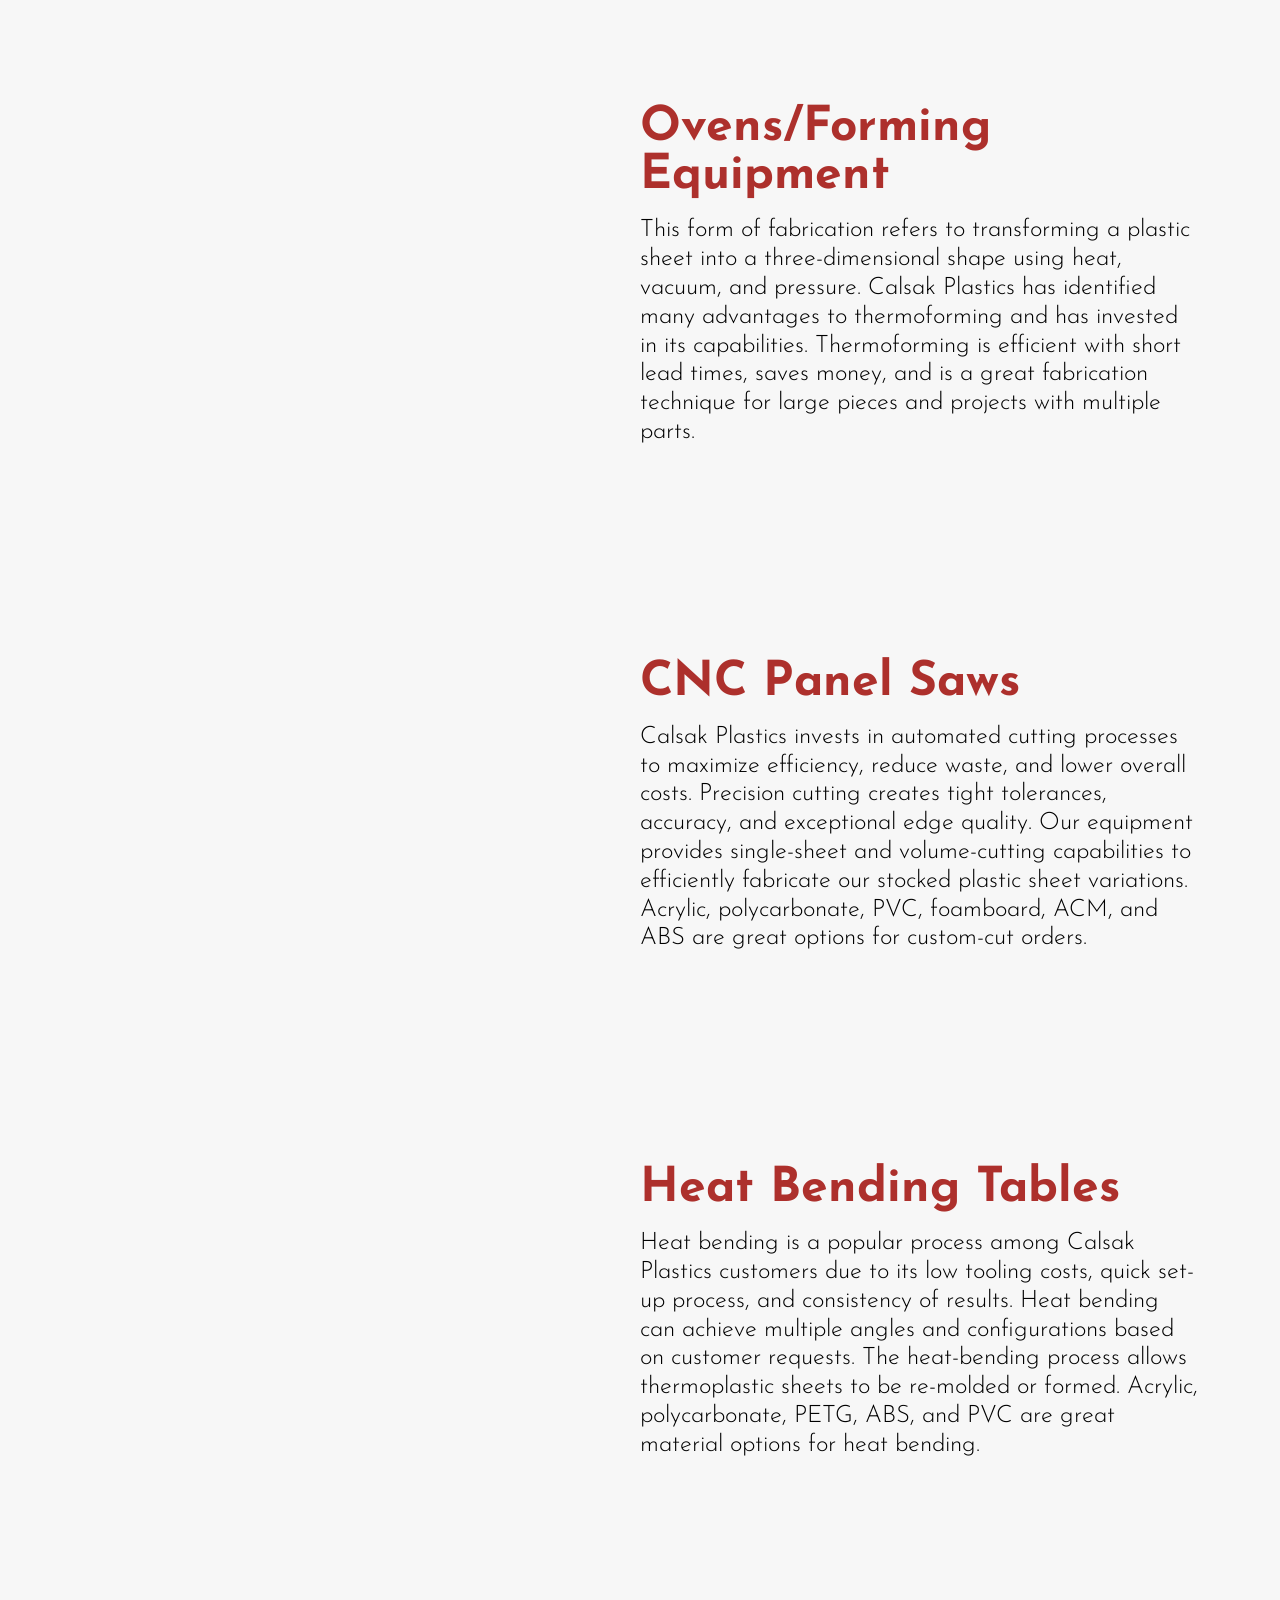
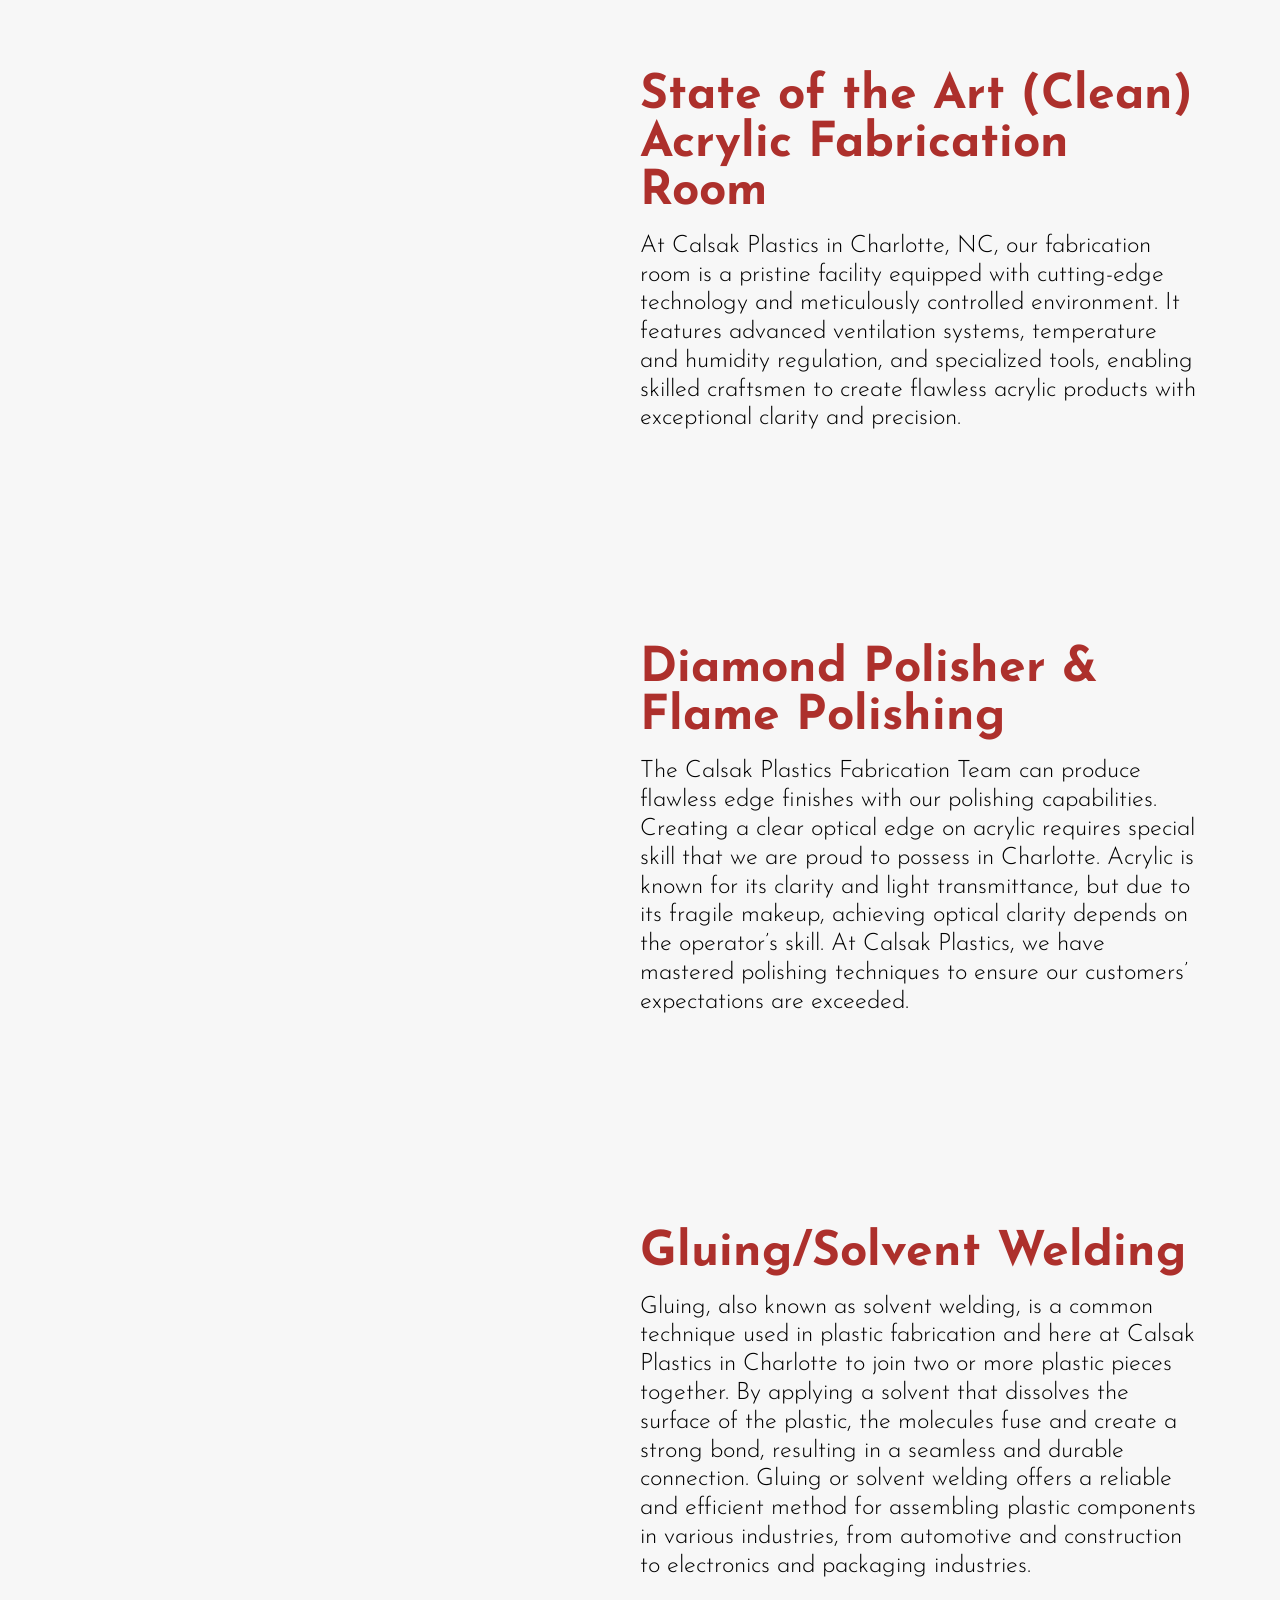
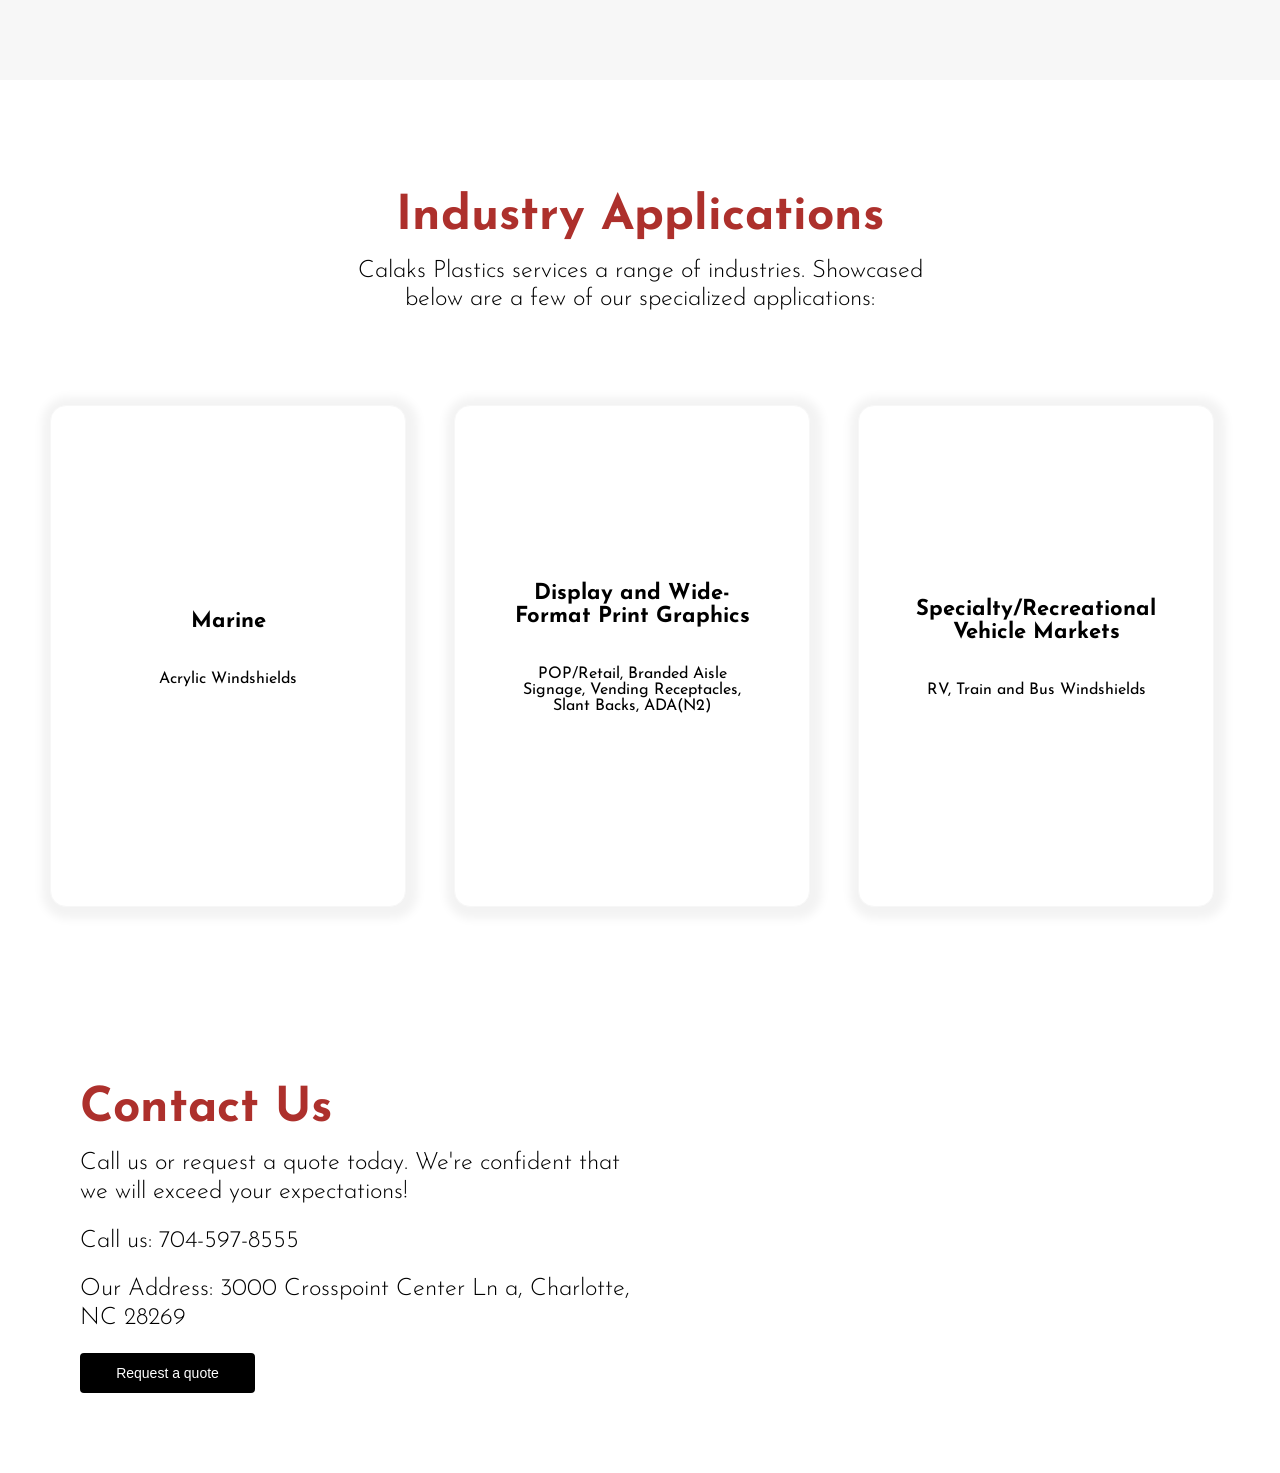
==== commit 0e73c67a: "Add files via upload" ====
--- a/index.html
+++ b/index.html
@@ -48,7 +48,7 @@
         </div>
         <div class="text-div">
             <h1>Featured Applications</h1>
-            <h2>Calsak Plastics serves a wide range of industries and applications. We have the equipment and expertise necessary to see your projecets through from ideation to delivery.</h2>
+            <h2>Calsak Plastics serves a wide range of industries and applications. We have the equipment and expertise necessary to see your projects through from ideation to delivery.</h2>
         </div>
     </div>
 
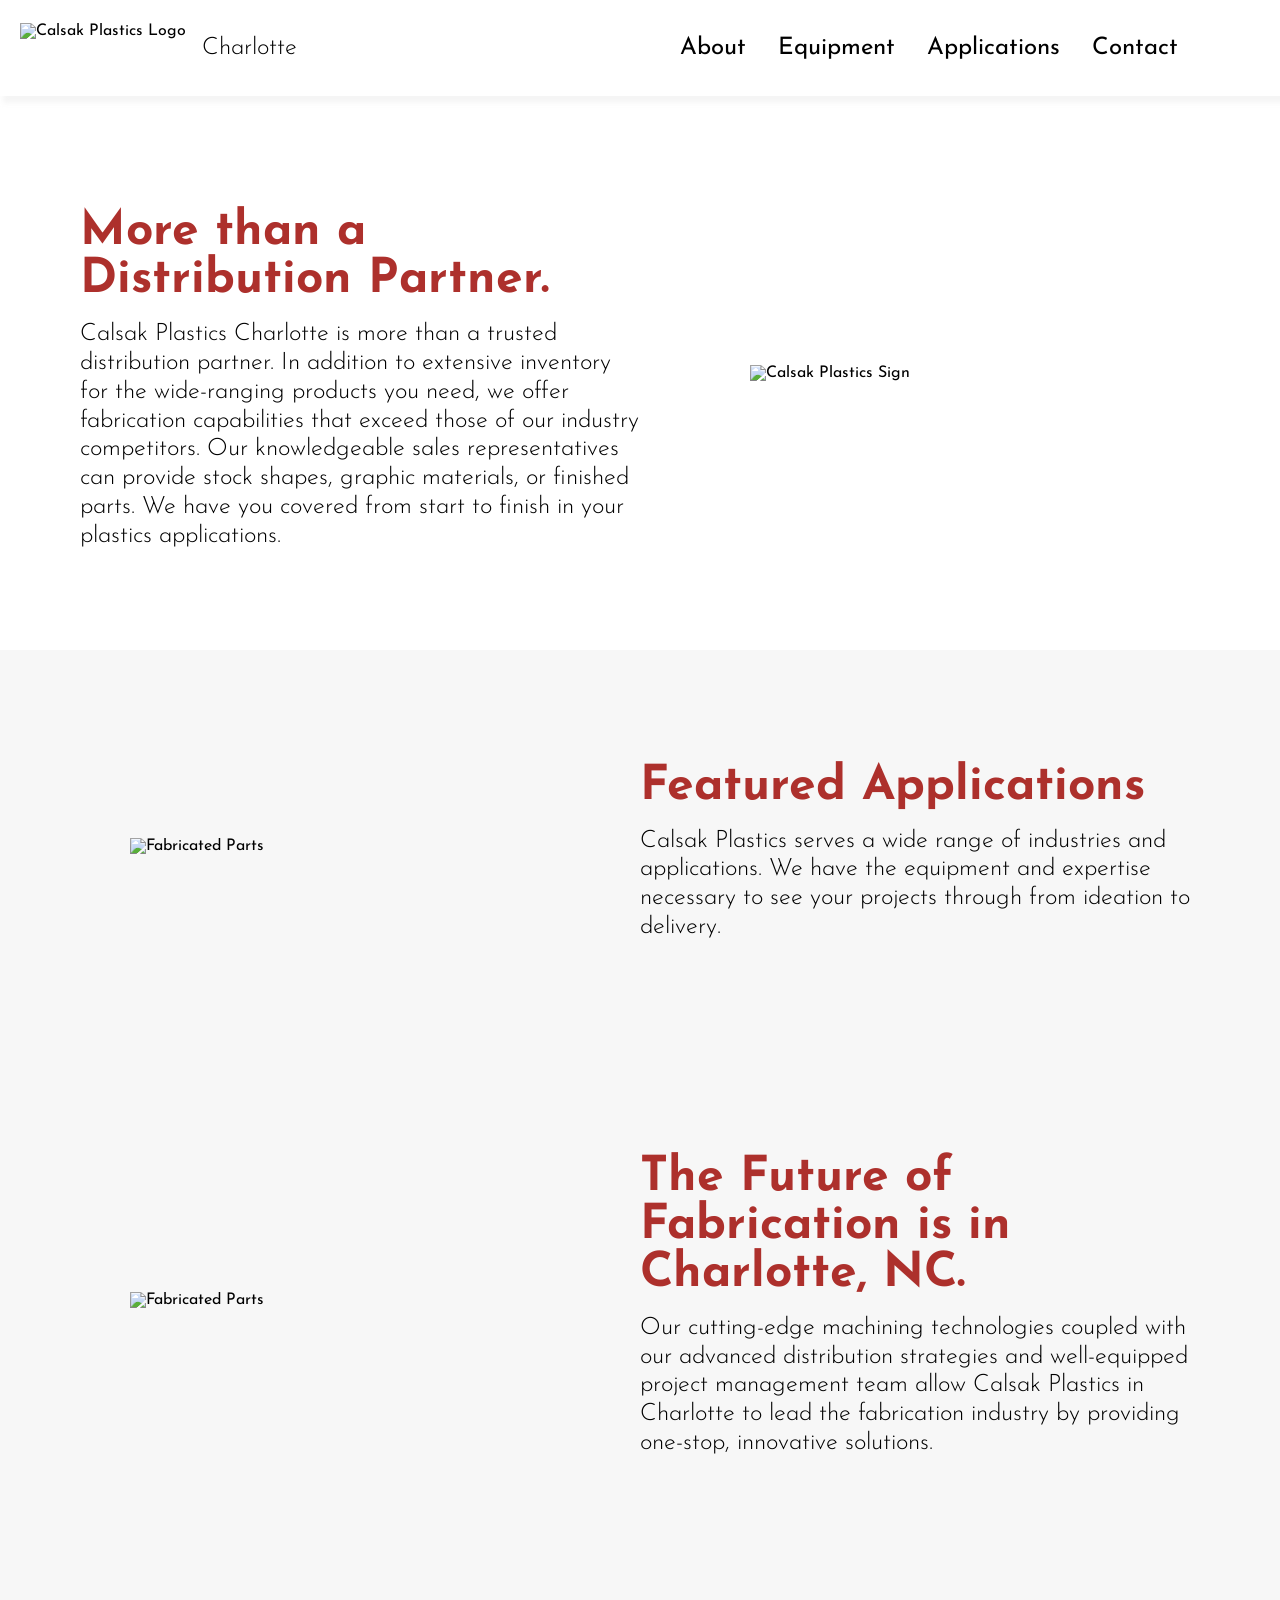
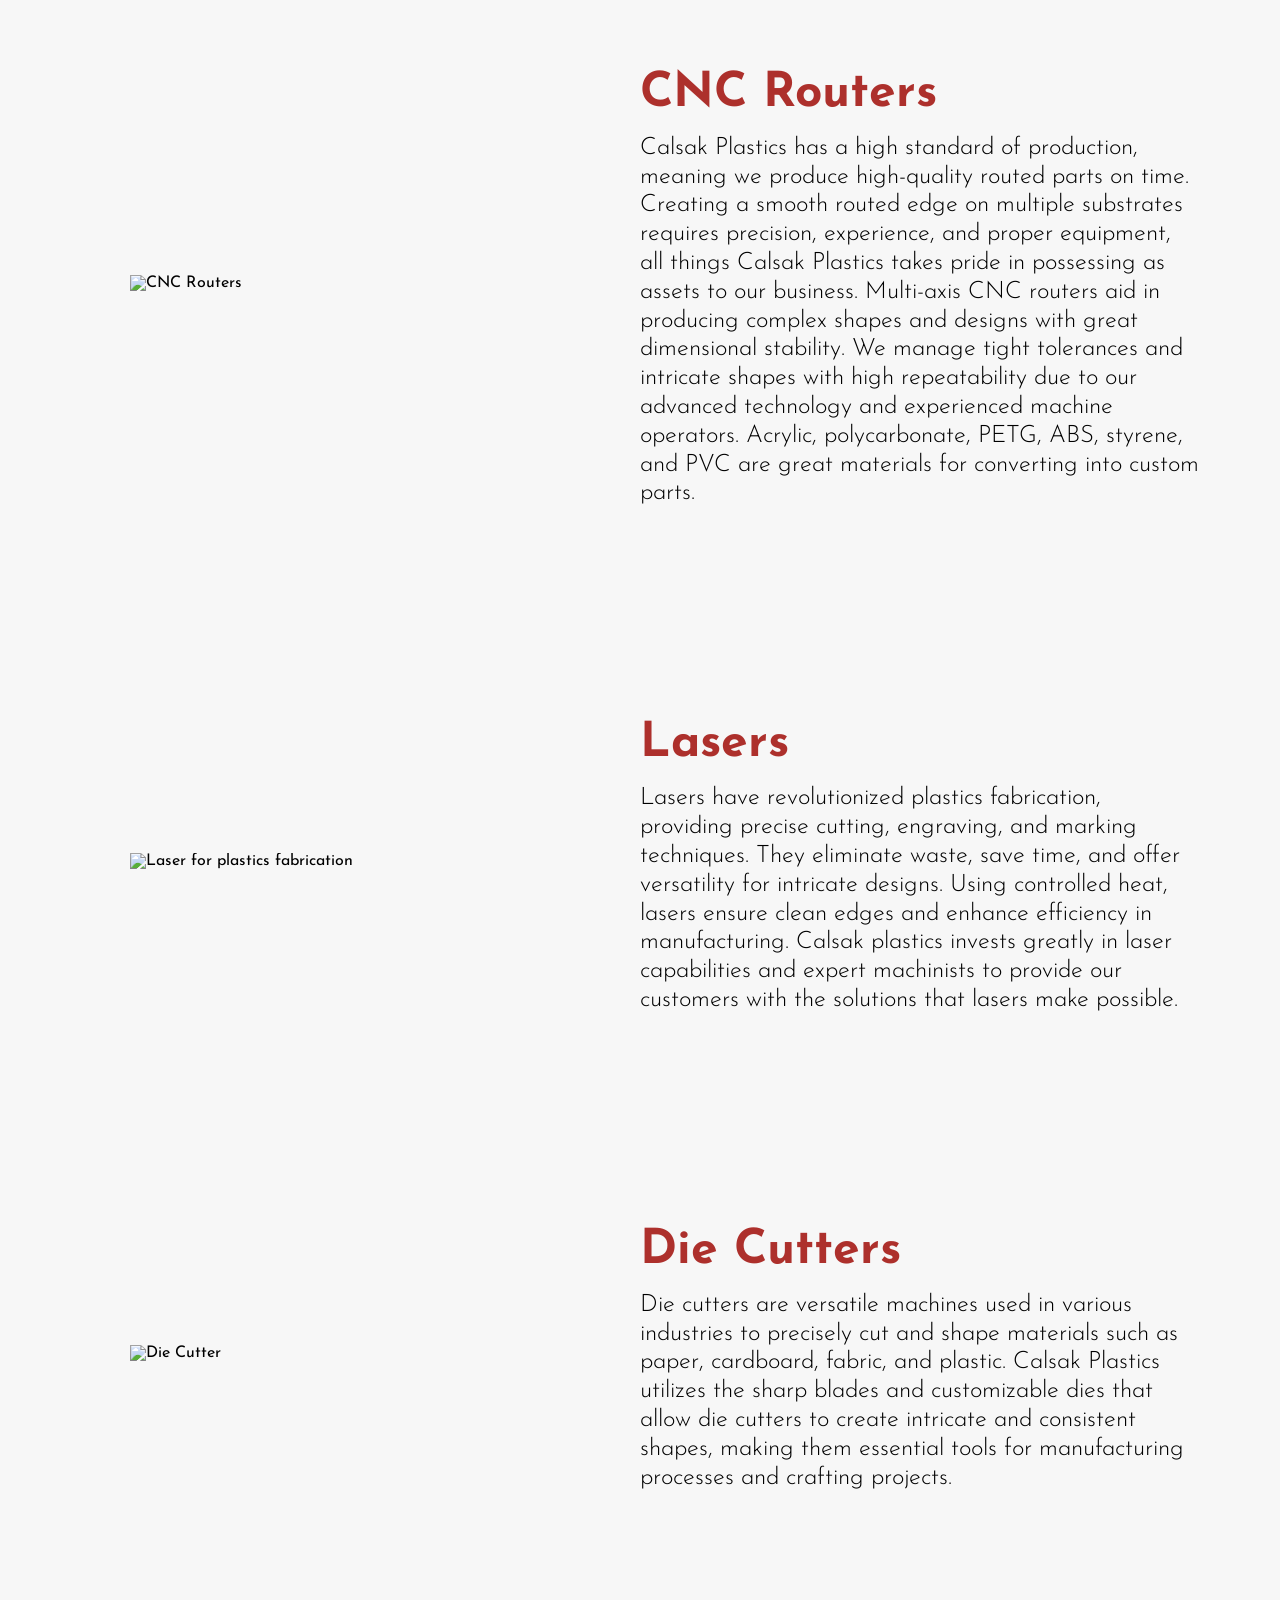
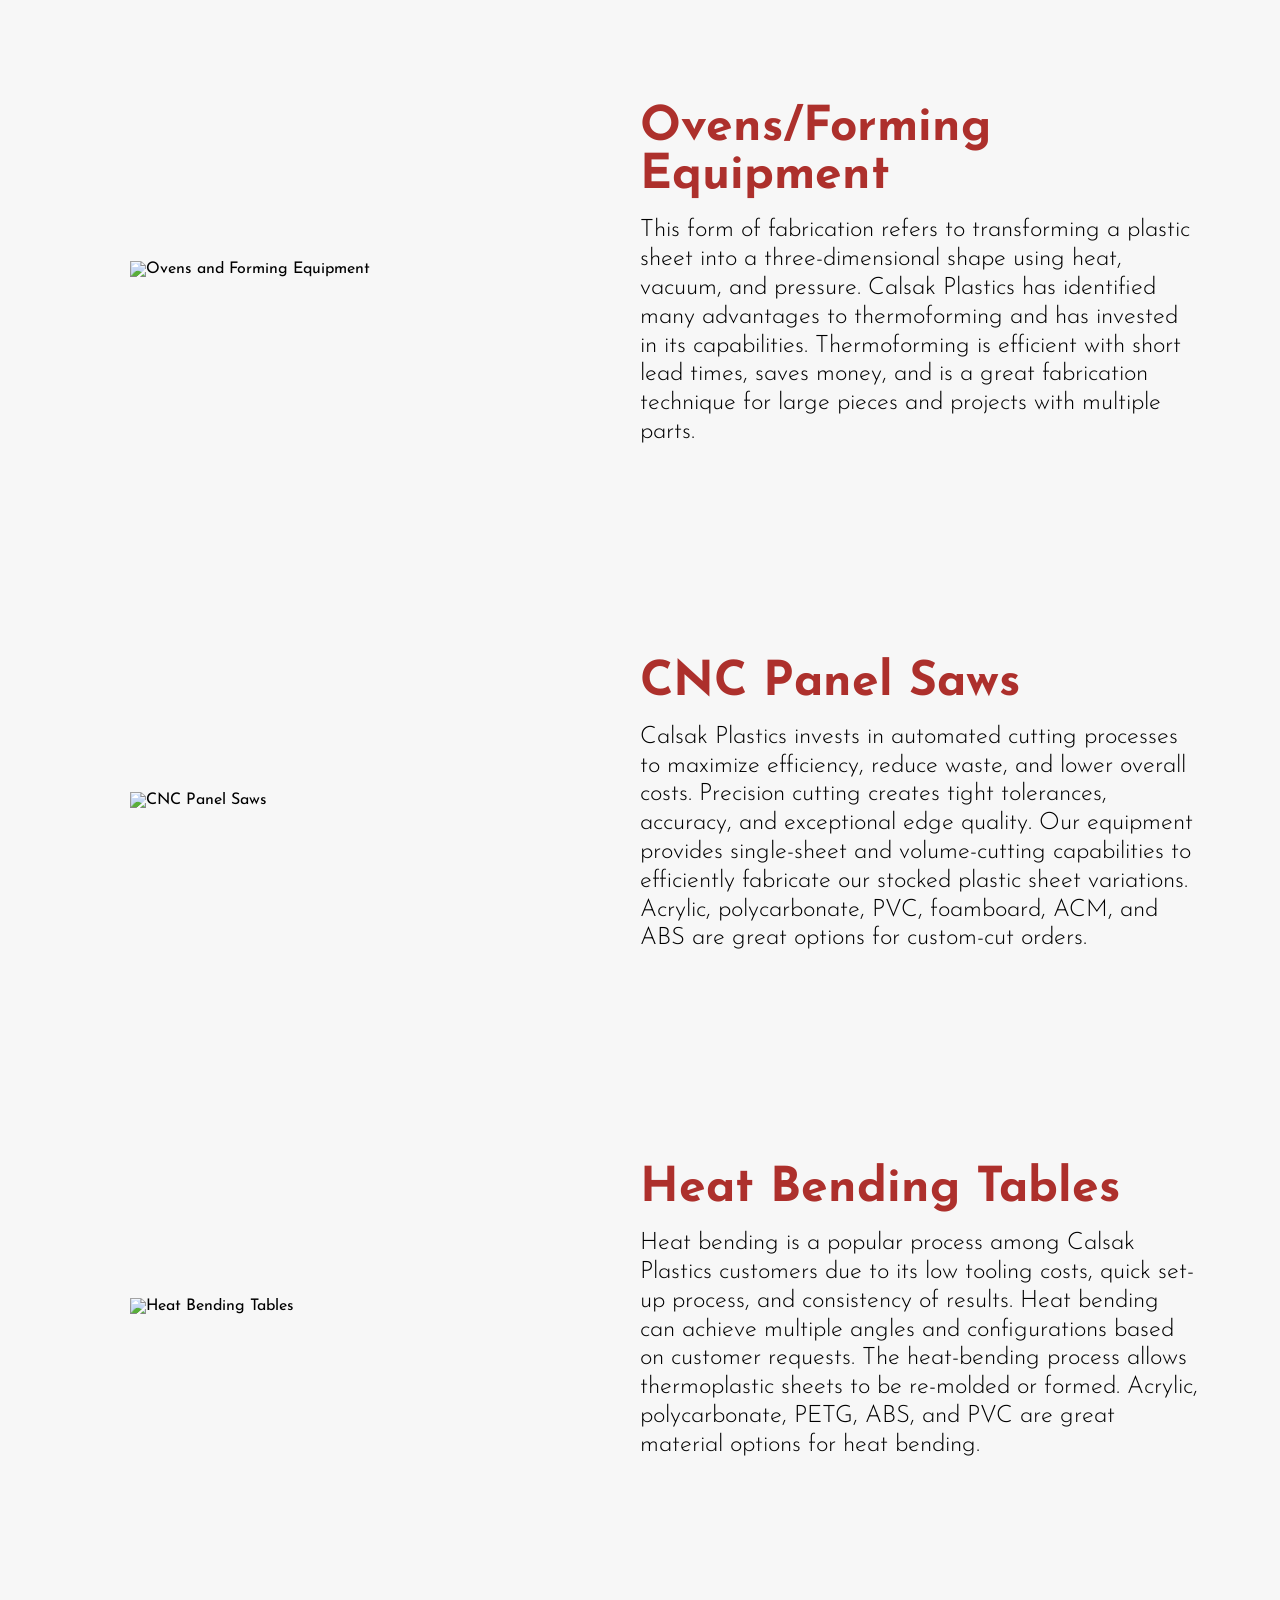
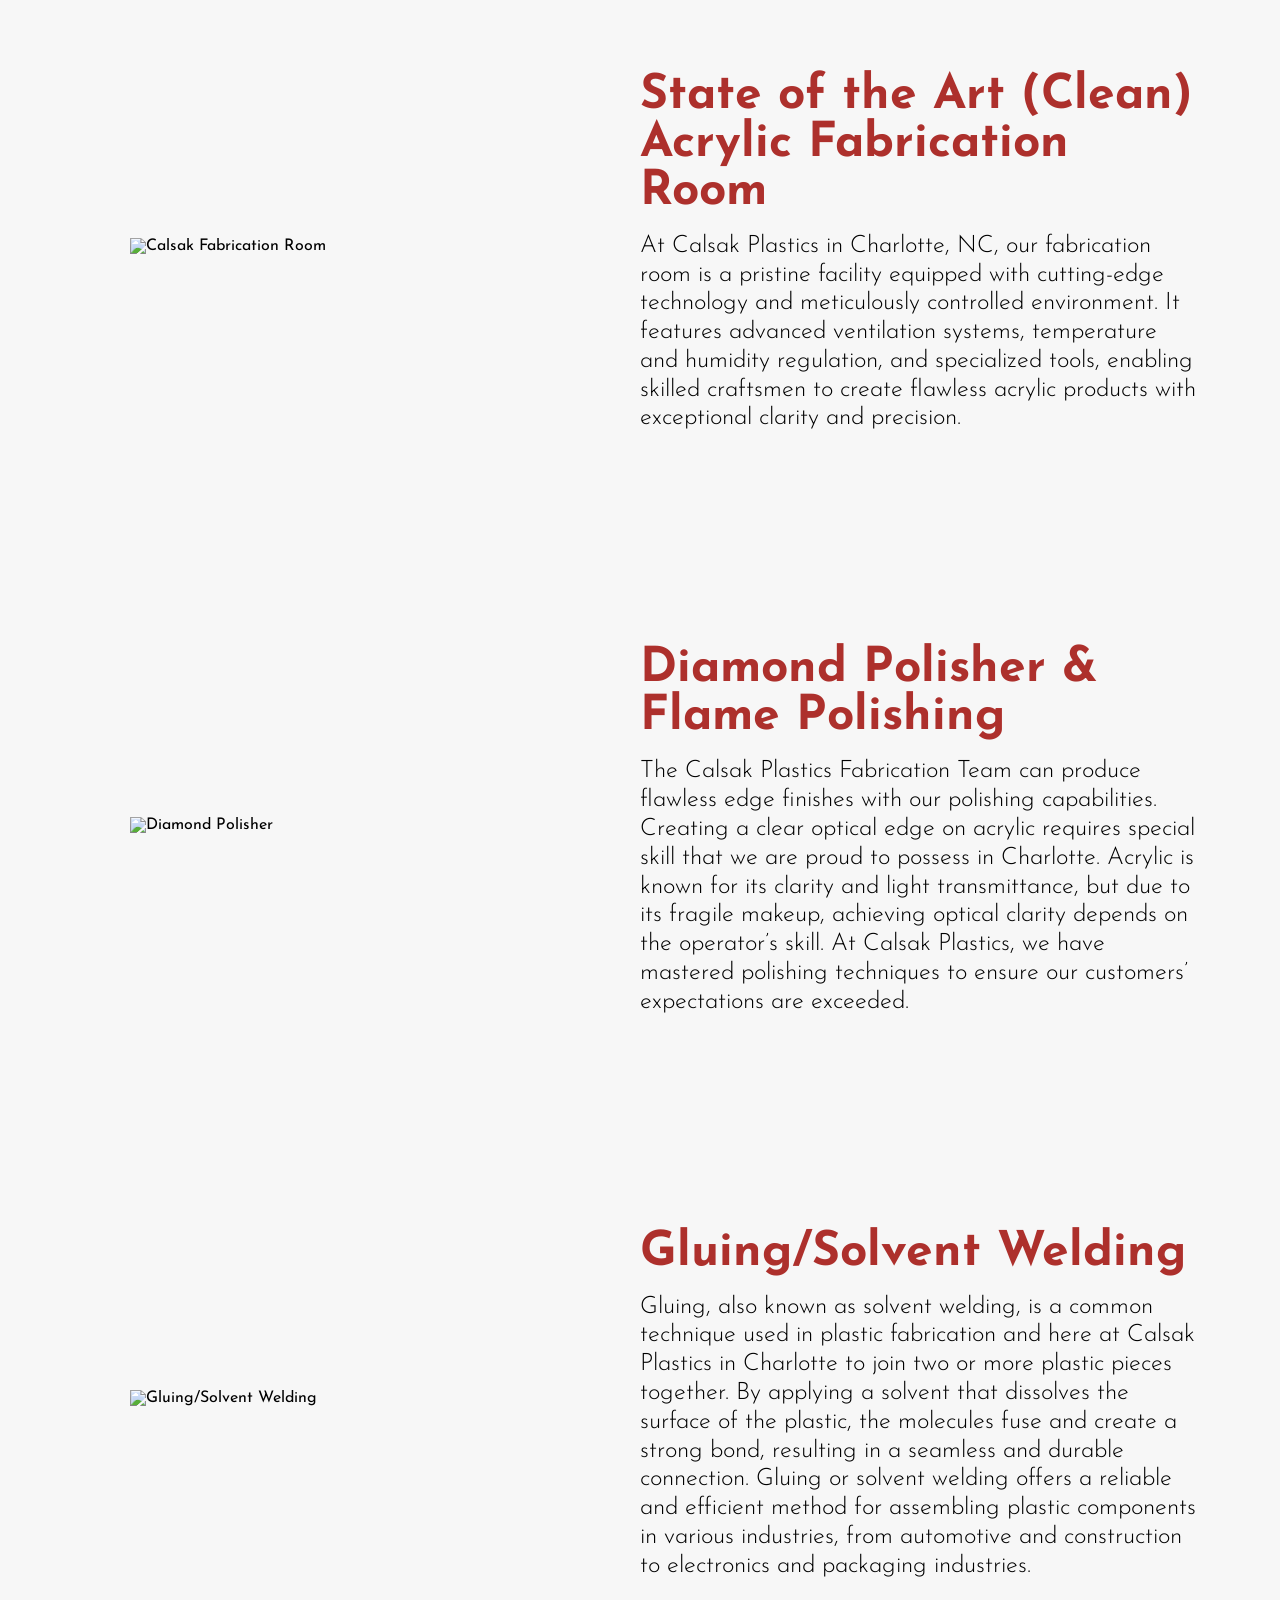
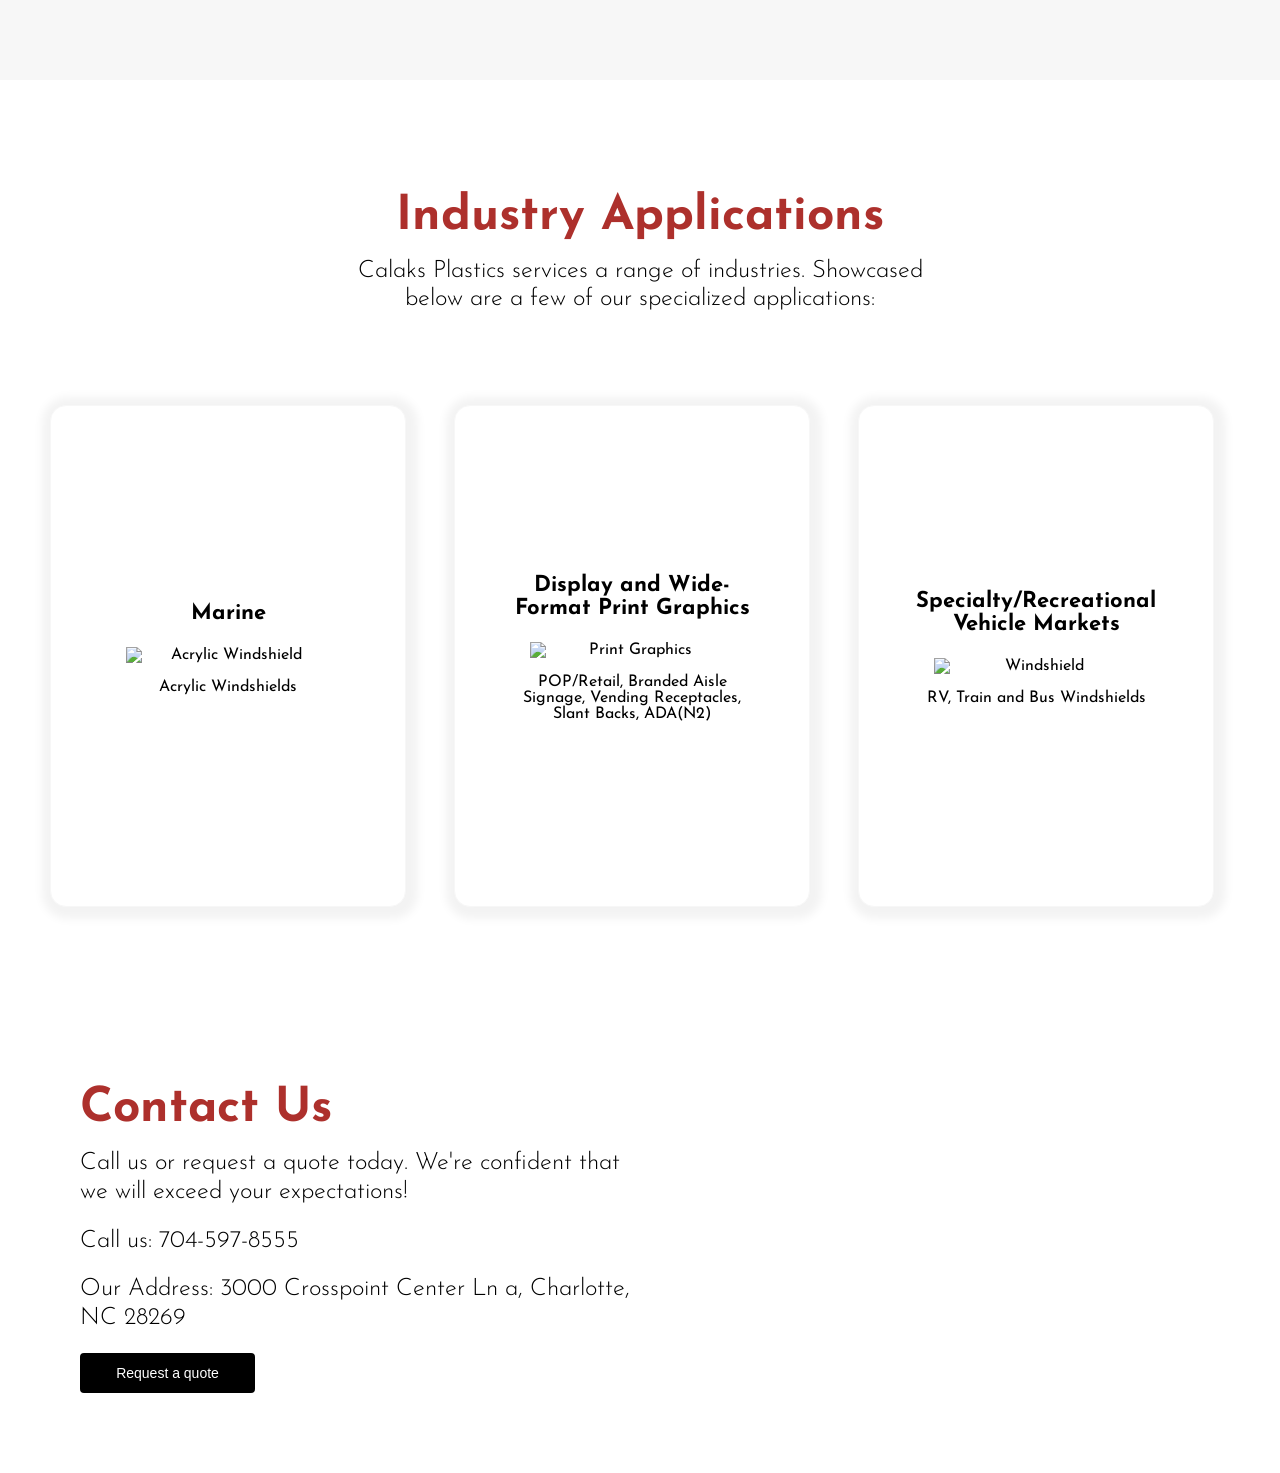
==== commit 41b2d29f: "Add files via upload" ====
--- a/index.html
+++ b/index.html
@@ -6,6 +6,8 @@
     <meta name="viewport" content="width=device-width, initial-scale=1.0">
     <link rel="stylesheet" href="styles.css">
     <title>Calsak Plastics Fabrication</title>
+
+    <!-- Google tag (gtag.js) --> <script async src="https://www.googletagmanager.com/gtag/js?id=G-36S84TSGCW"></script> <script> window.dataLayer = window.dataLayer || []; function gtag(){dataLayer.push(arguments);} gtag('js', new Date()); gtag('config', 'G-36S84TSGCW'); </script>
 </head>
 <body>
 
@@ -13,7 +15,7 @@
     <header>
         <div class="logo-div">
 
-            <img style="margin-right: 1rem;" height=50  src="https://res.cloudinary.com/inside-plastics/image/upload/v1688726672/Calsak/Calsak_Fabrication_Logo_stacked_aka7h3.jpg" alt="">  <h2>Charlotte</h2>
+            <img style="margin-right: 1rem;" height=50  src="https://res.cloudinary.com/inside-plastics/image/upload/v1688726672/Calsak/Calsak_Fabrication_Logo_stacked_aka7h3.jpg" alt="Calsak Plastics Logo">  <h2>Charlotte</h2>
 
 
         </div>
@@ -37,14 +39,14 @@
 
         </div>
         <div class="image-div">
-            <img id="image" width="400" height="100%"  src="https://res.cloudinary.com/inside-plastics/image/upload/v1688999506/Calsak/20230706_150356__1_uxk8oc.jpg" alt=""/>
-        </div>
-
-    </div>
-
-    <div class="section gray-bg about-div">
-        <div class="image-div">
-            <img id="image" width="400" src="https://res.cloudinary.com/inside-plastics/image/upload/v1690565217/Calsak/calsak_1_z6rm9k.png" alt=""/>
+            <img id="image" width="400" height="100%"  src="https://res.cloudinary.com/inside-plastics/image/upload/v1688999506/Calsak/20230706_150356__1_uxk8oc.jpg" alt="Calsak Plastics Sign"/>
+        </div>
+
+    </div>
+
+    <div class="section gray-bg about-div">
+        <div class="image-div">
+            <img id="image" width="400" src="https://res.cloudinary.com/inside-plastics/image/upload/v1690565217/Calsak/calsak_1_z6rm9k.png" alt="Fabricated Parts"/>
         </div>
         <div class="text-div">
             <h1>Featured Applications</h1>
@@ -54,7 +56,7 @@
 
     <div class="section gray-bg about-div"  id="equipment">
         <div class="image-div">
-            <img id="image" width="400" src="https://res.cloudinary.com/inside-plastics/image/upload/v1689086844/Calsak/Future_of_Fabrication_ou4ldd.jpg" alt=""/>
+            <img id="image" width="400" src="https://res.cloudinary.com/inside-plastics/image/upload/v1689086844/Calsak/Future_of_Fabrication_ou4ldd.jpg" alt="Fabricated Parts"/>
         </div>
         <div class="text-div">
             <h1>The Future of Fabrication is in Charlotte, NC.</h1>
@@ -64,7 +66,7 @@
 
     <div class="section gray-bg about-div">
         <div class="image-div">
-            <img id="image" width="400" src="https://res.cloudinary.com/inside-plastics/image/upload/v1689086977/Calsak/CNC_Machine_a8uo9m.jpg" alt=""/>
+            <img id="image" width="400" src="https://res.cloudinary.com/inside-plastics/image/upload/v1689086977/Calsak/CNC_Machine_a8uo9m.jpg" alt="CNC Routers"/>
         </div>
         <div class="text-div">
             <h1>CNC Routers </h1>
@@ -74,7 +76,7 @@
 
     <div class="section gray-bg about-div">
         <div class="image-div">
-            <img id="image" width="400" src="https://res.cloudinary.com/inside-plastics/image/upload/v1690302526/Calsak/Laser_Cutter_rrcpqv.jpg" alt=""/>
+            <img id="image" width="400" src="https://res.cloudinary.com/inside-plastics/image/upload/v1690302526/Calsak/Laser_Cutter_rrcpqv.jpg" alt="Laser for plastics fabrication"/>
         </div>
         <div class="text-div">
             <h1>Lasers </h1>
@@ -84,7 +86,7 @@
 
     <div class="section gray-bg about-div">
         <div class="image-div">
-            <img id="image" width="400" src="https://res.cloudinary.com/inside-plastics/image/upload/v1690564897/Calsak/AdobeStock_497747933_mo0dmb.jpg" alt=""/>
+            <img id="image" width="400" src="https://res.cloudinary.com/inside-plastics/image/upload/v1690564897/Calsak/AdobeStock_497747933_mo0dmb.jpg" alt="Die Cutter"/>
         </div>
         <div class="text-div">
             <h1>Die Cutters </h1>
@@ -95,7 +97,7 @@
 
     <div class="section gray-bg about-div">
         <div class="image-div">
-            <img id="image" width="400" src="https://res.cloudinary.com/inside-plastics/image/upload/v1689361195/Calsak/MicrosoftTeams-image_14_oj6mcp.jpg" alt=""/>
+            <img id="image" width="400" src="https://res.cloudinary.com/inside-plastics/image/upload/v1689361195/Calsak/MicrosoftTeams-image_14_oj6mcp.jpg" alt="Ovens and Forming Equipment"/>
         </div>
         <div class="text-div">
             <h1> Ovens/Forming Equipment  </h1>
@@ -105,7 +107,7 @@
 
     <div class="section gray-bg about-div">
         <div class="image-div">
-            <img id="image" width="400" src="https://res.cloudinary.com/inside-plastics/image/upload/v1688999694/Calsak/Calsak%20Charlotte/20230705_163642__2_kvveif.jpg" alt=""/>
+            <img id="image" width="400" src="https://res.cloudinary.com/inside-plastics/image/upload/v1688999694/Calsak/Calsak%20Charlotte/20230705_163642__2_kvveif.jpg" alt="CNC Panel Saws"/>
         </div>
         <div class="text-div">
             <h1> CNC Panel Saws   </h1>
@@ -115,7 +117,7 @@
 
     <div class="section gray-bg about-div">
         <div class="image-div">
-            <img id="image" width="400" src="https://res.cloudinary.com/inside-plastics/image/upload/v1688999695/Calsak/Calsak%20Charlotte/20230706_145646__1_alk5s1.jpg" alt=""/>
+            <img id="image" width="400" src="https://res.cloudinary.com/inside-plastics/image/upload/v1688999695/Calsak/Calsak%20Charlotte/20230706_145646__1_alk5s1.jpg" alt="Heat Bending Tables"/>
         </div>
         <div class="text-div">
             <h1> Heat Bending Tables   </h1>
@@ -125,7 +127,7 @@
 
     <div class="section gray-bg about-div">
         <div class="image-div">
-            <img id="image" width="400" src="https://res.cloudinary.com/inside-plastics/image/upload/v1688999695/Calsak/Calsak%20Charlotte/20230705_163411__3_u4qeno.jpg" alt=""/>
+            <img id="image" width="400" src="https://res.cloudinary.com/inside-plastics/image/upload/v1688999695/Calsak/Calsak%20Charlotte/20230705_163411__3_u4qeno.jpg" alt="Calsak Fabrication Room"/>
         </div>
         <div class="text-div">
             <h1> State of the Art (Clean) Acrylic Fabrication Room  </h1>
@@ -135,7 +137,7 @@
 
     <div class="section gray-bg about-div">
         <div class="image-div">
-            <img id="image" width="400" src="https://res.cloudinary.com/inside-plastics/image/upload/v1689086745/Calsak/MicrosoftTeams-image_10_jvqlh2.jpg" alt=""/>
+            <img id="image" width="400" src="https://res.cloudinary.com/inside-plastics/image/upload/v1689086745/Calsak/MicrosoftTeams-image_10_jvqlh2.jpg" alt="Diamond Polisher"/>
         </div>
         <div class="text-div">
             <h1> Diamond Polisher & Flame Polishing   </h1>
@@ -145,7 +147,7 @@
 
     <div class="section gray-bg about-div">
         <div class="image-div">
-            <img id="image" width="400" src="https://res.cloudinary.com/inside-plastics/image/upload/v1688729737/Calsak/MicrosoftTeams-image_5_avodyh.png" alt=""/>
+            <img id="image" width="400" src="https://res.cloudinary.com/inside-plastics/image/upload/v1688729737/Calsak/MicrosoftTeams-image_5_avodyh.png" alt="Gluing/Solvent Welding"/>
         </div>
         <div class="text-div">
             <h1> Gluing/Solvent Welding  </h1>
@@ -166,20 +168,20 @@
             
             <div class="content-card">
                 <h3>Marine</h3>
-                <img id="image" style="margin-right: auto; margin-left: auto;" width="80%" src="https://res.cloudinary.com/inside-plastics/image/upload/v1689340045/Calsak/Boat_Windshield_yoywiz.jpg" alt=""/>
+                <img id="image" style="margin-right: auto; margin-left: auto;" width="80%" src="https://res.cloudinary.com/inside-plastics/image/upload/v1689340045/Calsak/Boat_Windshield_yoywiz.jpg" alt="Acrylic Windshield"/>
                 <p>Acrylic Windshields</p>
              
             </div>
             <div class="content-card">
                 <h3>Display and Wide-Format Print Graphics </h3>
-                <img id="image" style="margin-right: auto; margin-left: auto;" width="80%" src="https://res.cloudinary.com/inside-plastics/image/upload/v1689340042/Calsak/MicrosoftTeams-image_13_n1rnah.jpg" alt=""/>
+                <img id="image" style="margin-right: auto; margin-left: auto;" width="80%" src="https://res.cloudinary.com/inside-plastics/image/upload/v1689340042/Calsak/MicrosoftTeams-image_13_n1rnah.jpg" alt="Print Graphics"/>
                 <p>POP/Retail, Branded Aisle Signage, Vending Receptacles, Slant Backs, ADA(N2)</p>
              
             </div>
 
             <div class="content-card">
                 <h3>Specialty/Recreational Vehicle Markets</h3>
-                <img id="image" style="margin-right: auto; margin-left: auto;" width="80%" src="https://res.cloudinary.com/inside-plastics/image/upload/v1689340176/Calsak/Specialty_Vehicle_ppmdle.jpg" alt=""/>
+                <img id="image" style="margin-right: auto; margin-left: auto;" width="80%" src="https://res.cloudinary.com/inside-plastics/image/upload/v1689340176/Calsak/Specialty_Vehicle_ppmdle.jpg" alt="Windshield"/>
                 <p>RV, Train and Bus Windshields</p>
              
             </div>
